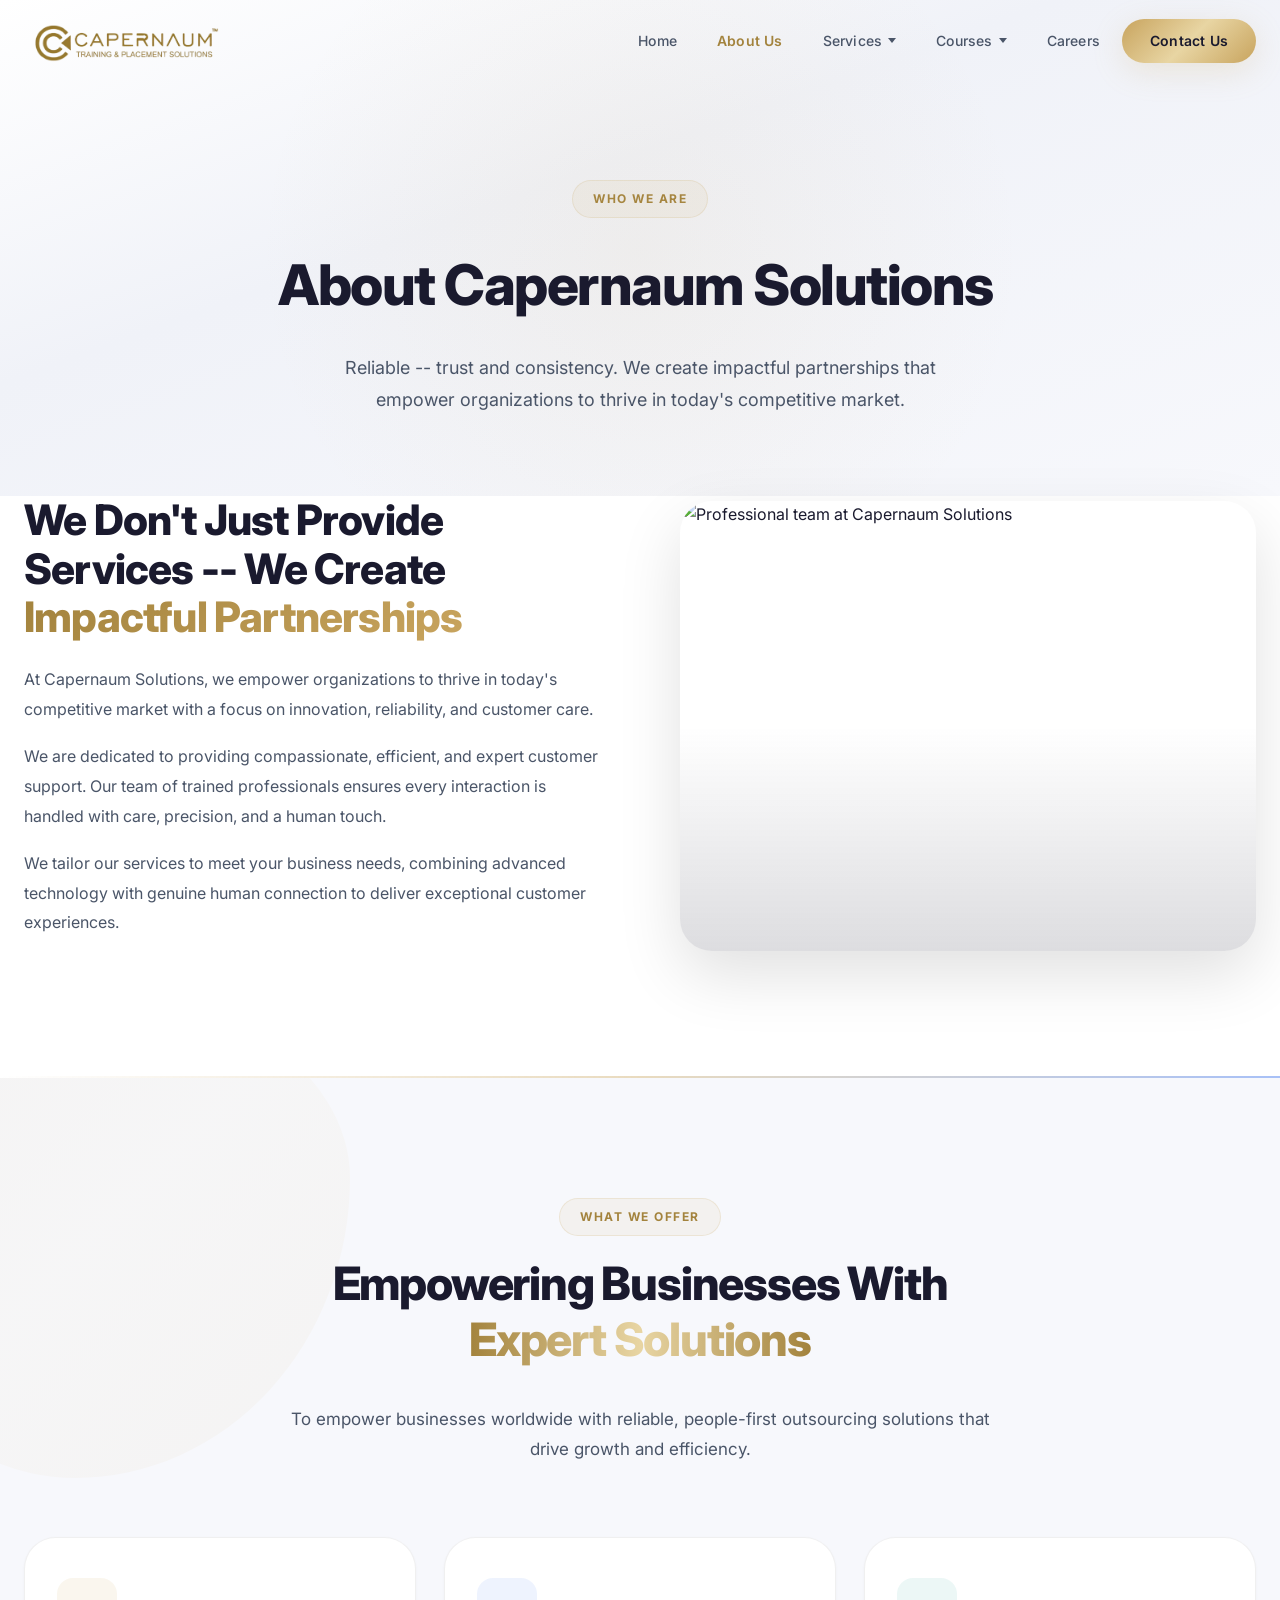
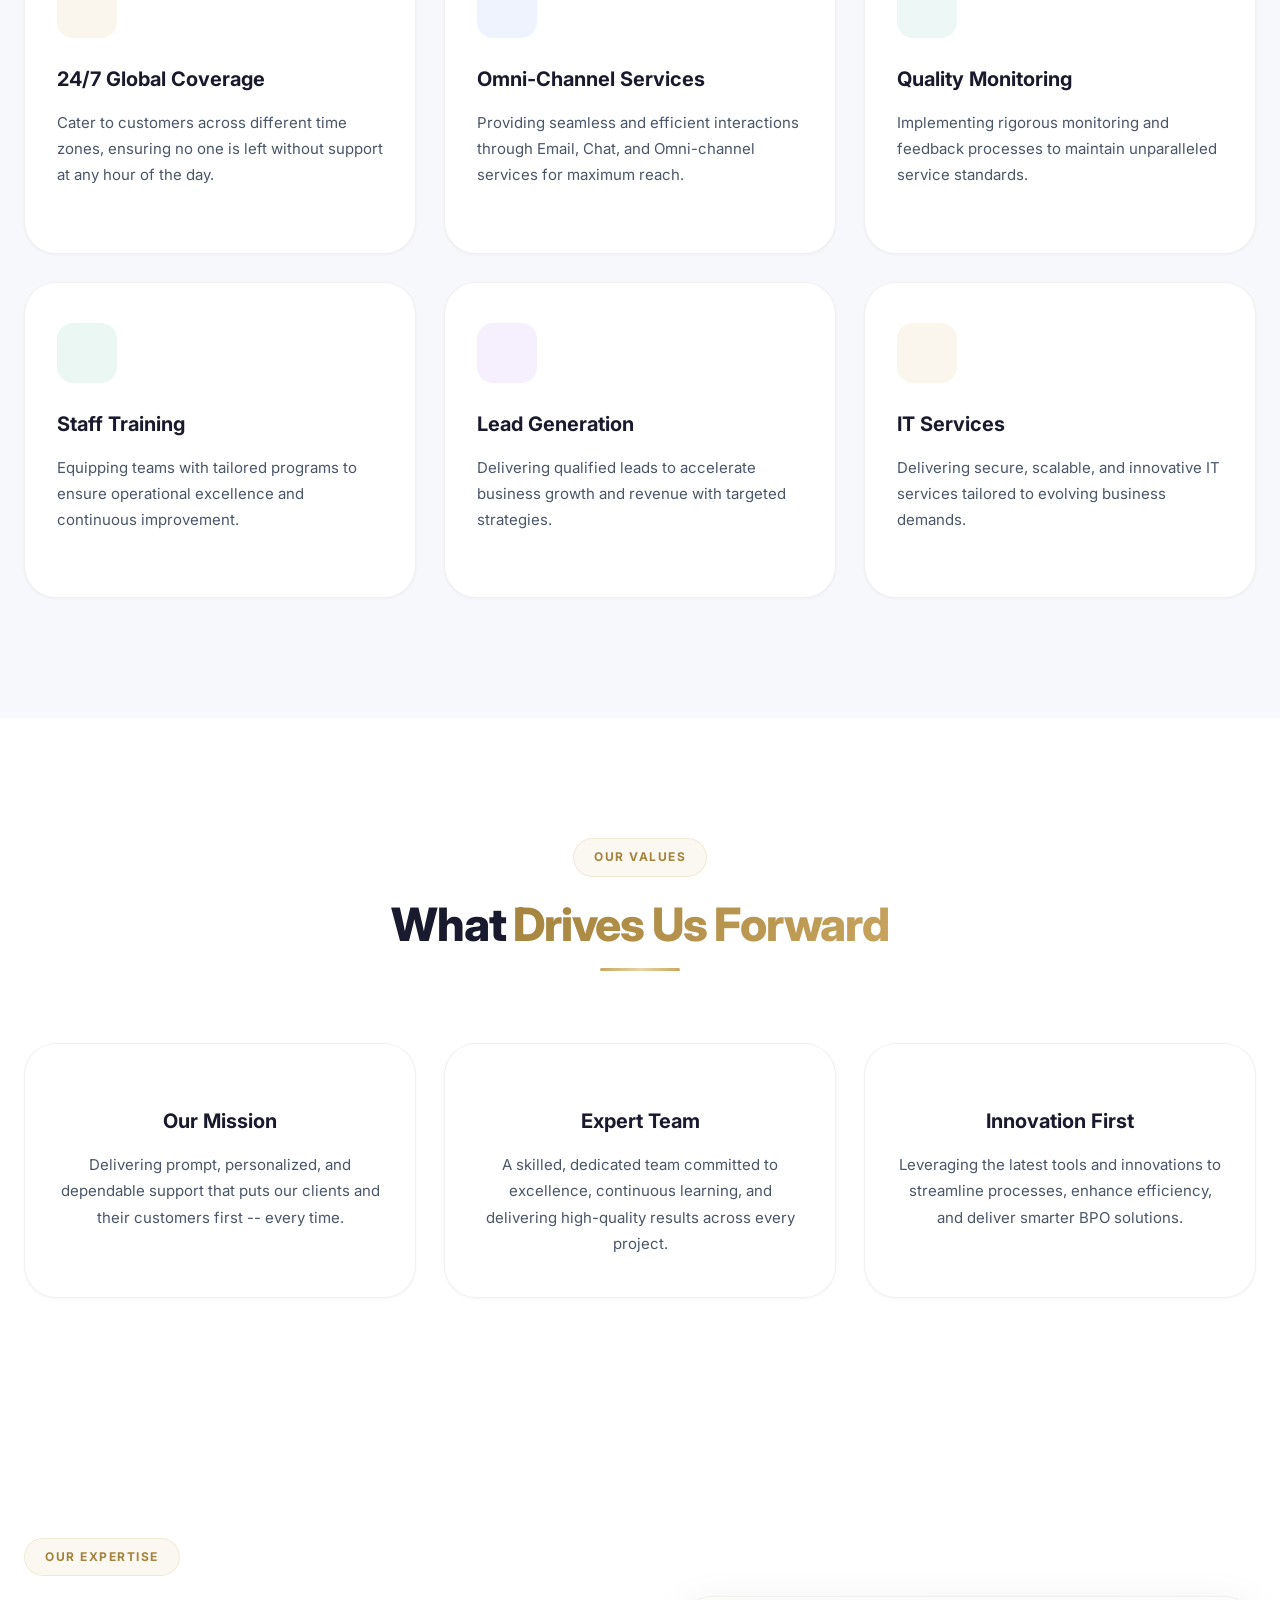
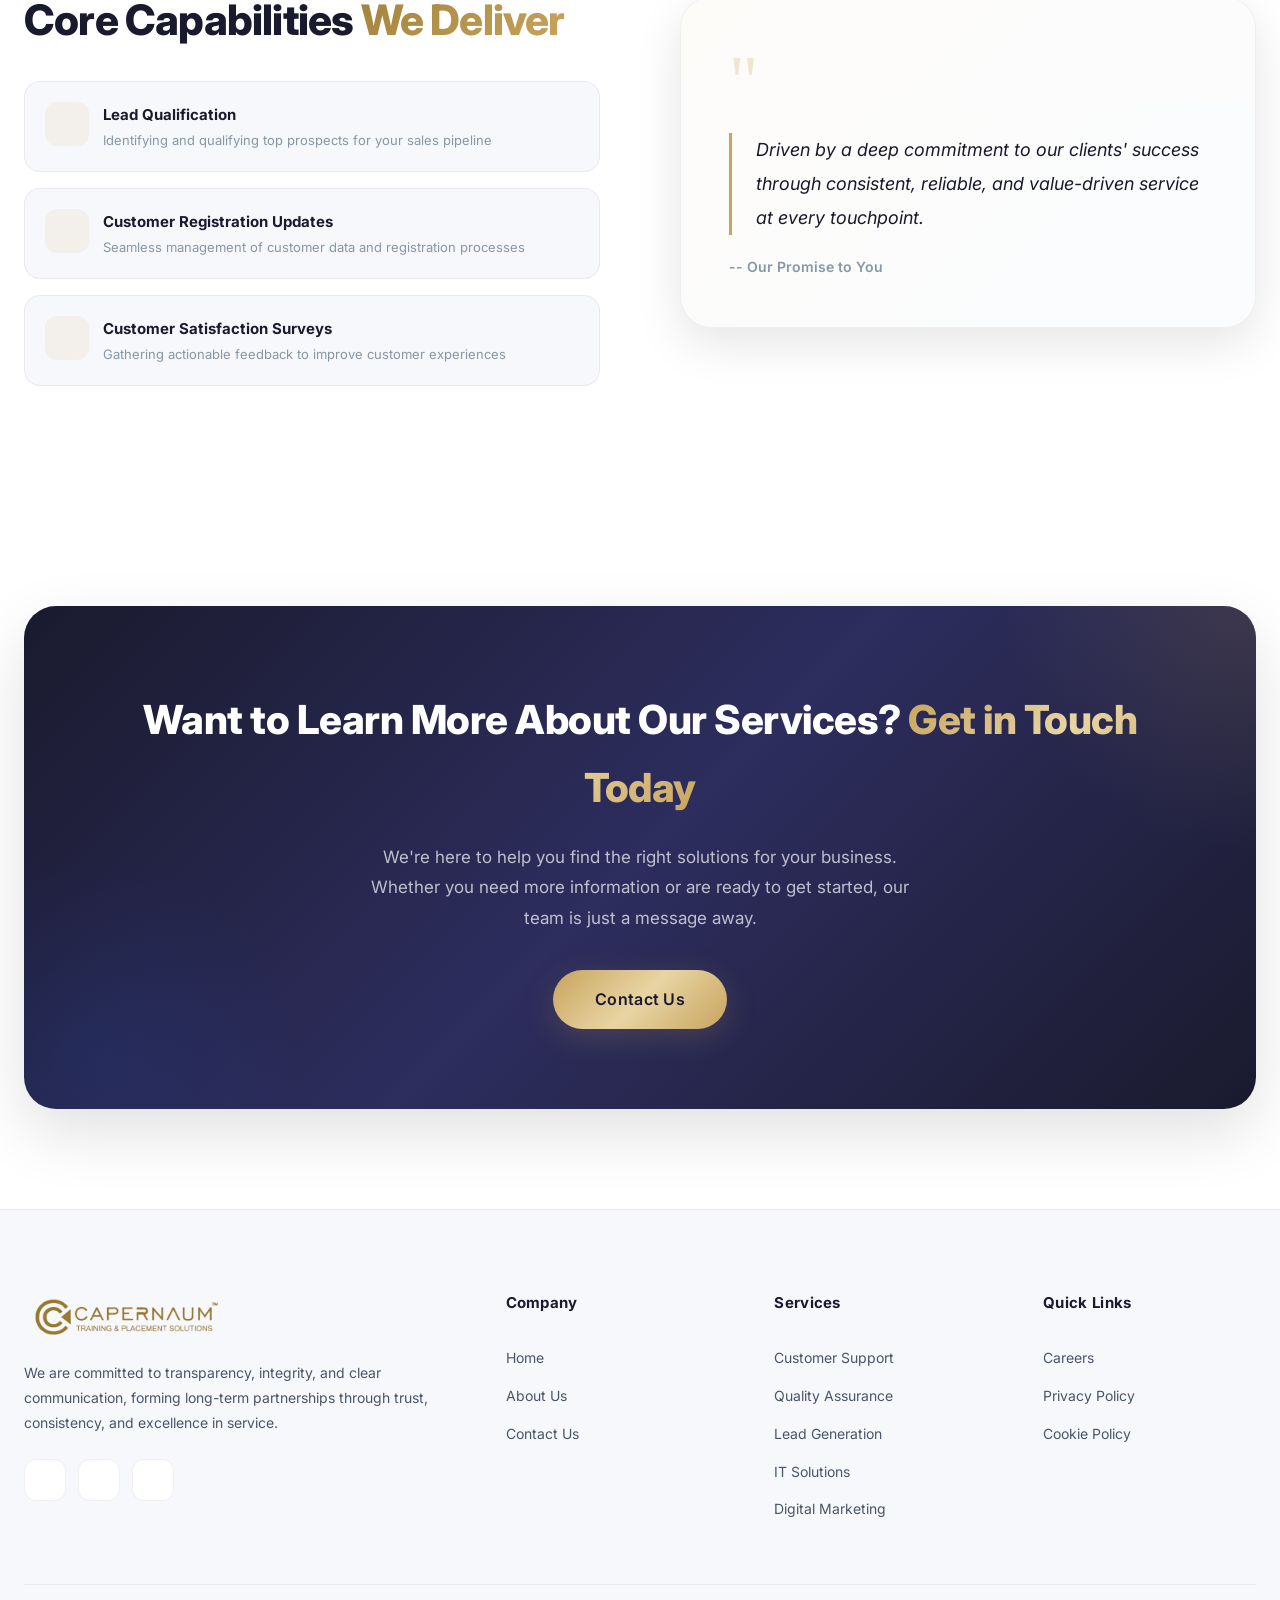
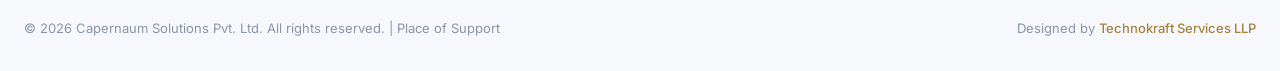
==== about.html @ 2c1ec803 "deploy" ====
<!DOCTYPE html>
<html lang="en">

<head>
    <meta charset="UTF-8">
    <meta name="viewport" content="width=device-width, initial-scale=1.0">
    <title>About Us -- Capernaum Solutions Pvt. Ltd</title>
    <link rel="icon" type="image/png" href="images/favicon.png">
    <meta name="description"
        content="At Capernaum Solutions, we create impactful partnerships. We empower organizations to thrive with innovation, reliability, and customer care.">
    <link rel="preconnect" href="https://fonts.googleapis.com">
    <link rel="preconnect" href="https://fonts.gstatic.com" crossorigin>
    <link href="https://fonts.googleapis.com/css2?family=Inter:wght@400;500;600;700;800;900&display=swap"
        rel="stylesheet">
    <link rel="stylesheet" href="css/style.css">
    <script type="module" src="https://unpkg.com/ionicons@7.1.0/dist/ionicons/ionicons.esm.js"></script>
    <script nomodule src="https://unpkg.com/ionicons@7.1.0/dist/ionicons/ionicons.js"></script>
</head>

<body>
    <div class="scroll-progress"></div>
    <div class="scene-3d">
        <div class="float-shape"></div>
        <div class="float-shape"></div>
        <div class="float-shape"></div>
        <div class="float-shape"></div>
        <div class="float-shape"></div>
    </div>
    <div class="grid-pattern"></div>
    <div class="nav-overlay" id="navOverlay"></div>

    <nav class="navbar" id="navbar">
        <div class="nav-inner">
            <a href="index.html" class="nav-logo">
                <img src="images/capernaum_12.png" alt="Capernaum Solutions Pvt. Ltd" class="logo-img">
            </a>
            <div class="nav-links" id="navLinks">
                <div class="sidebar-logo">
                    <img src="images/capernaum_12.png" alt="Capernaum Solutions" class="logo-img">
                </div>
                <a href="index.html">Home</a>
                <a href="about.html" class="active">About Us</a>
                <div class="dropdown">
                    <a href="#" class="dropdown-toggle">Services</a>
                    <div class="dropdown-menu">
                        <a href="customer-support.html">Customer Support</a>
                        <a href="quality-assurance.html">Quality Assurance</a>
                        <a href="lead-generation.html">Lead Generation</a>
                        <a href="it-solutions.html">IT Solutions</a>
                        <a href="digital-marketing.html">Digital Marketing</a>
                        <a href="market-research.html">Market Research</a>
                    </div>
                </div>
                <div class="dropdown">
                    <a href="courses.html" class="dropdown-toggle">Courses</a>
                    <div class="dropdown-menu">
                        <a href="courses.html#fullstack">Full Stack Development</a>
                        <a href="courses.html#data-science">Data Science</a>
                        <a href="courses.html#linux">Linux Administration</a>
                        <a href="courses.html#data-analytics">Data Analytics</a>
                        <a href="courses.html#app-dev">App & Web Dev</a>
                        <a href="courses.html#networking">Networking (CCNA)</a>
                    </div>
                </div>
                <a href="careers.html">Careers</a>
                <a href="contact.html" class="nav-cta">Contact Us</a>
            </div>
            <div class="hamburger" id="hamburger"><span></span><span></span><span></span></div>
        </div>
    </nav>

    <!-- Page Hero -->
    <section class="page-hero">
        <div class="container">
            <div class="section-label">Who We Are</div>
            <h1 data-split-text>About <span class="shimmer-text">Capernaum Solutions</span></h1>
            <p>Reliable -- trust and consistency. We create impactful partnerships that empower organizations to thrive
                in today's competitive market.</p>
        </div>
    </section>

    <!-- About Detail -->
    <section class="about-section" style="padding-top: 0;">
        <div class="container">
            <div class="about-grid">
                <div class="about-content reveal-left">
                    <h2>We Don't Just Provide Services -- We Create <span class="gradient-text">Impactful
                            Partnerships</span></h2>
                    <p>At Capernaum Solutions, we empower organizations to thrive in today's competitive market with a
                        focus on innovation, reliability, and customer care.</p>
                    <p>We are dedicated to providing compassionate, efficient, and expert customer support. Our team of
                        trained professionals ensures every interaction is handled with care, precision, and a human
                        touch.</p>
                    <p>We tailor our services to meet your business needs, combining advanced technology with genuine
                        human connection to deliver exceptional customer experiences.</p>
                </div>
                <div class="about-img-card reveal-right reveal-delay-2">
                    <img src="https://images.unsplash.com/photo-1600880292203-757bb62b4baf?w=600&h=500&fit=crop"
                        alt="Professional team at Capernaum Solutions" loading="lazy">
                </div>
            </div>
        </div>
    </section>

    <!-- Glow Line Divider -->
    <hr class="glow-line">

    <!-- What We Offer -->
    <section class="services-section" style="position:relative;overflow:hidden;">
        <div class="morph-blob" style="background: var(--gradient-gold); top: -100px; left: -150px;"></div>
        <div class="container">
            <div class="section-header reveal-flip">
                <div class="section-label">What We Offer</div>
                <h2 class="section-title">Empowering Businesses With <span class="shimmer-text">Expert Solutions</span>
                </h2>
                <p class="section-subtitle">To empower businesses worldwide with reliable, people-first outsourcing
                    solutions that drive growth and efficiency.</p>
            </div>
            <div class="services-grid">
                <div class="service-card reveal reveal-delay-1">
                    <div class="service-icon gold"><ion-icon name="globe-outline"></ion-icon></div>
                    <h3>24/7 Global Coverage</h3>
                    <p>Cater to customers across different time zones, ensuring no one is left without support at any
                        hour of the day.</p>
                </div>
                <div class="service-card reveal reveal-delay-2">
                    <div class="service-icon blue"><ion-icon name="chatbubbles-outline"></ion-icon></div>
                    <h3>Omni-Channel Services</h3>
                    <p>Providing seamless and efficient interactions through Email, Chat, and Omni-channel services for
                        maximum reach.</p>
                </div>
                <div class="service-card reveal reveal-delay-3">
                    <div class="service-icon teal"><ion-icon name="bar-chart-outline"></ion-icon></div>
                    <h3>Quality Monitoring</h3>
                    <p>Implementing rigorous monitoring and feedback processes to maintain unparalleled service
                        standards.</p>
                </div>
                <div class="service-card reveal reveal-delay-1">
                    <div class="service-icon green"><ion-icon name="school-outline"></ion-icon></div>
                    <h3>Staff Training</h3>
                    <p>Equipping teams with tailored programs to ensure operational excellence and continuous
                        improvement.</p>
                </div>
                <div class="service-card reveal reveal-delay-2">
                    <div class="service-icon purple"><ion-icon name="trending-up-outline"></ion-icon></div>
                    <h3>Lead Generation</h3>
                    <p>Delivering qualified leads to accelerate business growth and revenue with targeted strategies.
                    </p>
                </div>
                <div class="service-card reveal reveal-delay-3">
                    <div class="service-icon gold"><ion-icon name="settings-outline"></ion-icon></div>
                    <h3>IT Services</h3>
                    <p>Delivering secure, scalable, and innovative IT services tailored to evolving business demands.
                    </p>
                </div>
            </div>
        </div>
    </section>

    <!-- Mission & Vision -->
    <section class="features-section">
        <div class="container">
            <div class="section-header reveal">
                <div class="section-label">Our Values</div>
                <h2 class="section-title">What <span class="gradient-text">Drives Us Forward</span></h2>
            </div>
            <div class="features-grid">
                <div class="feature-card reveal reveal-delay-1">
                    <div class="feature-number"><ion-icon name="flag-outline"></ion-icon></div>
                    <h3>Our Mission</h3>
                    <p>Delivering prompt, personalized, and dependable support that puts our clients and their customers
                        first -- every time.</p>
                </div>
                <div class="feature-card reveal reveal-delay-2">
                    <div class="feature-number"><ion-icon name="ribbon-outline"></ion-icon></div>
                    <h3>Expert Team</h3>
                    <p>A skilled, dedicated team committed to excellence, continuous learning, and delivering
                        high-quality results across every project.</p>
                </div>
                <div class="feature-card reveal reveal-delay-3">
                    <div class="feature-number"><ion-icon name="bulb-outline"></ion-icon></div>
                    <h3>Innovation First</h3>
                    <p>Leveraging the latest tools and innovations to streamline processes, enhance efficiency, and
                        deliver smarter BPO solutions.</p>
                </div>
            </div>
        </div>
    </section>

    <!-- Core Capabilities -->
    <section class="about-section">
        <div class="container">
            <div class="about-grid">
                <div class="about-content reveal">
                    <div class="section-label">Our Expertise</div>
                    <h2>Core Capabilities <span class="gradient-text">We Deliver</span></h2>
                    <div class="about-features" style="grid-template-columns: 1fr;">
                        <div class="about-feature">
                            <div class="icon"><ion-icon name="clipboard-outline"></ion-icon></div>
                            <div>
                                <h4>Lead Qualification</h4>
                                <p>Identifying and qualifying top prospects for your sales pipeline</p>
                            </div>
                        </div>
                        <div class="about-feature">
                            <div class="icon"><ion-icon name="document-text-outline"></ion-icon></div>
                            <div>
                                <h4>Customer Registration Updates</h4>
                                <p>Seamless management of customer data and registration processes</p>
                            </div>
                        </div>
                        <div class="about-feature">
                            <div class="icon"><ion-icon name="star-outline"></ion-icon></div>
                            <div>
                                <h4>Customer Satisfaction Surveys</h4>
                                <p>Gathering actionable feedback to improve customer experiences</p>
                            </div>
                        </div>
                    </div>
                </div>
                <div class="about-visual reveal reveal-delay-2">
                    <div class="visual-content">
                        <div class="big-quote">"</div>
                        <blockquote>Driven by a deep commitment to our clients' success through consistent, reliable,
                            and value-driven service at every touchpoint.</blockquote>
                        <p class="quote-author">-- Our Promise to You</p>
                    </div>
                </div>
            </div>
        </div>
    </section>

    <!-- CTA -->
    <section class="cta-section">
        <div class="container">
            <div class="cta-banner reveal">
                <h2>Want to Learn More About Our Services? <span class="gradient-text">Get in Touch Today</span></h2>
                <p>We're here to help you find the right solutions for your business. Whether you need more information
                    or are ready to get started, our team is just a message away.</p>
                <a href="contact.html" class="btn-primary">Contact Us</a>
            </div>
        </div>
    </section>

    <!-- Footer -->
    <footer class="footer">
        <div class="container">
            <div class="footer-grid">
                <div class="footer-brand">
                    <div class="logo">
                        <img src="images/capernaum_12.png" alt="Capernaum Solutions" class="logo-img">
                    </div>
                    <p>We are committed to transparency, integrity, and clear communication, forming long-term
                        partnerships through trust, consistency, and excellence in service.</p>
                    <div class="footer-social">
                        <a href="https://www.facebook.com/people/Capernaum-Solutions/61577803556763/"
                            target="_blank"><ion-icon name="logo-facebook"></ion-icon></a>
                        <a href="https://www.instagram.com/capernaumsolutions_official" target="_blank"><ion-icon
                                name="logo-instagram"></ion-icon></a>
                        <a href="#"><ion-icon name="logo-linkedin"></ion-icon></a>
                    </div>
                </div>
                <div class="footer-col">
                    <h4>Company</h4>
                    <a href="index.html">Home</a>
                    <a href="about.html">About Us</a>
                    <a href="contact.html">Contact Us</a>
                </div>
                <div class="footer-col">
                    <h4>Services</h4>
                    <a href="customer-support.html">Customer Support</a>
                    <a href="quality-assurance.html">Quality Assurance</a>
                    <a href="lead-generation.html">Lead Generation</a>
                    <a href="it-solutions.html">IT Solutions</a>
                    <a href="digital-marketing.html">Digital Marketing</a>
                </div>
                <div class="footer-col">
                    <h4>Quick Links</h4>
                    <a href="careers.html">Careers</a>
                    <a href="#">Privacy Policy</a>
                    <a href="#">Cookie Policy</a>
                </div>
            </div>
            <div class="footer-bottom">
                <p>&copy; 2026 Capernaum Solutions Pvt. Ltd. All rights reserved. | Place of Support</p>
                <p>Designed by <a href="https://www.technokraftservices.com/" target="_blank" rel="noopener">Technokraft
                        Services LLP</a></p>
            </div>
        </div>
    </footer>

    

    <script src="js/main.js"></script>
</body>

</html>
---- css/style.css ----
/* ============================================================
   CAPERNAUM SOLUTIONS 
   Designed by Technokraft Services LLP
   ============================================================ */

/* ===== DESIGN TOKENS ===== */
:root {
    --bg-primary: #ffffff;
    --bg-secondary: #f7f8fc;
    --bg-tertiary: #eef1f8;
    --bg-card: #ffffff;
    --bg-glass: rgba(255, 255, 255, 0.7);
    --bg-glass-dark: rgba(26, 26, 46, 0.03);
    --border-light: rgba(0, 0, 0, 0.06);
    --border-medium: rgba(0, 0, 0, 0.1);
    --text-primary: #1a1a2e;
    --text-secondary: #4a5568;
    --text-muted: #8896a6;
    --text-white: #ffffff;
    --gold: #c8a45e;
    --gold-dark: #a3833d;
    --gold-light: #e8d5a3;
    --accent-blue: #2563eb;
    --accent-blue-light: #3b82f6;
    --accent-teal: #0d9488;
    --accent-purple: #7c3aed;
    --accent-green: #059669;
    --gradient-gold: linear-gradient(135deg, #c8a45e, #e8d5a3, #c8a45e);
    --gradient-blue: linear-gradient(135deg, #2563eb, #3b82f6);
    --gradient-hero: linear-gradient(135deg, #1a1a2e 0%, #2d2d5e 50%, #1a1a2e 100%);
    --gradient-warm: linear-gradient(135deg, #c8a45e 0%, #2563eb 100%);
    --shadow-xs: 0 1px 3px rgba(0, 0, 0, 0.04);
    --shadow-sm: 0 2px 8px rgba(0, 0, 0, 0.06);
    --shadow-md: 0 8px 24px rgba(0, 0, 0, 0.08);
    --shadow-lg: 0 16px 48px rgba(0, 0, 0, 0.1);
    --shadow-xl: 0 24px 64px rgba(0, 0, 0, 0.12);
    --shadow-gold: 0 8px 32px rgba(200, 164, 94, 0.2);
    --shadow-blue: 0 8px 32px rgba(37, 99, 235, 0.15);
    --radius-sm: 8px;
    --radius-md: 16px;
    --radius-lg: 24px;
    --radius-xl: 32px;
    --radius-full: 9999px;
    --transition: 0.35s cubic-bezier(0.4, 0, 0.2, 1);
    --transition-slow: 0.6s cubic-bezier(0.4, 0, 0.2, 1);
    --font: 'Inter', system-ui, -apple-system, sans-serif;
    --max-width: 1280px;
}

/* ===== RESET & BASE ===== */
*,
*::before,
*::after {
    box-sizing: border-box;
    margin: 0;
    padding: 0;
}

html {
    scroll-behavior: smooth;
    font-size: 16px;
    scrollbar-width: thin;
    scrollbar-color: var(--gold) rgba(0,0,0,0.02);
}

/* ===== CUSTOM SCROLLBAR ===== */
::-webkit-scrollbar {
    width: 6px;
    height: 6px;
}

::-webkit-scrollbar-track {
    background: rgba(0, 0, 0, 0.02);
}

::-webkit-scrollbar-thumb {
    background: var(--gold);
    border-radius: var(--radius-full);
}

::-webkit-scrollbar-thumb:hover {
    background: var(--gold-dark);
}

body {
    font-family: var(--font);
    background: var(--bg-primary);
    color: var(--text-primary);
    line-height: 1.7;
    overflow-x: hidden;
    -webkit-font-smoothing: antialiased;
    -moz-osx-font-smoothing: grayscale;
}

a {
    text-decoration: none;
    color: inherit;
    transition: var(--transition);
}

img {
    max-width: 100%;
    display: block;
}

ul {
    list-style: none;
}

.container {
    max-width: var(--max-width);
    margin: 0 auto;
    padding: 0 24px;
    width: 100%;
}

/* ===== 3D FLOATING BACKGROUND ===== */
.scene-3d {
    position: fixed;
    top: 0;
    left: 0;
    width: 100%;
    height: 100%;
    pointer-events: none;
    z-index: 0;
    overflow: hidden;
    perspective: 1200px;
}

.float-shape {
    position: absolute;
    border-radius: 50%;
    opacity: 0.08;
    animation: float3d 25s infinite ease-in-out;
    will-change: transform;
}

.float-shape:nth-child(1) {
    width: 400px;
    height: 400px;
    top: -5%;
    left: -5%;
    background: radial-gradient(circle, var(--gold), transparent 70%);
    animation-delay: 0s;
    animation-duration: 30s;
}

.float-shape:nth-child(2) {
    width: 300px;
    height: 300px;
    top: 50%;
    right: -8%;
    background: radial-gradient(circle, var(--accent-blue), transparent 70%);
    animation-delay: -8s;
    animation-duration: 25s;
}

.float-shape:nth-child(3) {
    width: 250px;
    height: 250px;
    bottom: 5%;
    left: 30%;
    background: radial-gradient(circle, var(--accent-teal), transparent 70%);
    animation-delay: -15s;
    animation-duration: 28s;
}

.float-shape:nth-child(4) {
    width: 180px;
    height: 180px;
    top: 30%;
    left: 60%;
    background: radial-gradient(circle, var(--accent-purple), transparent 70%);
    animation-delay: -5s;
    animation-duration: 22s;
    opacity: 0.05;
}

.float-shape:nth-child(5) {
    width: 350px;
    height: 350px;
    bottom: 30%;
    right: 20%;
    background: radial-gradient(circle, var(--gold-light), transparent 70%);
    animation-delay: -12s;
    animation-duration: 35s;
    opacity: 0.06;
}

@keyframes float3d {

    0%,
    100% {
        transform: translate3d(0, 0, 0) rotateX(0) rotateY(0) scale(1);
    }

    20% {
        transform: translate3d(40px, -30px, 60px) rotateX(5deg) rotateY(10deg) scale(1.05);
    }

    40% {
        transform: translate3d(-30px, 50px, -40px) rotateX(-5deg) rotateY(-8deg) scale(0.95);
    }

    60% {
        transform: translate3d(20px, -40px, 30px) rotateX(8deg) rotateY(5deg) scale(1.08);
    }

    80% {
        transform: translate3d(-15px, 20px, -60px) rotateX(-3deg) rotateY(-12deg) scale(0.97);
    }
}

/* Geometric grid pattern overlay */
.grid-pattern {
    position: fixed;
    top: 0;
    left: 0;
    width: 100%;
    height: 100%;
    pointer-events: none;
    z-index: 0;
    background-image:
        linear-gradient(rgba(0, 0, 0, 0.015) 1px, transparent 1px),
        linear-gradient(90deg, rgba(0, 0, 0, 0.015) 1px, transparent 1px);
    background-size: 60px 60px;
}

/* ===== NAVBAR ===== */
.navbar {
    position: fixed;
    top: 0;
    left: 0;
    width: 100%;
    z-index: 1000;
    padding: 16px 0;
    transition: var(--transition);
    background: transparent;
}

.navbar.scrolled {
    background: rgba(255, 255, 255, 0.92);
    backdrop-filter: blur(24px);
    -webkit-backdrop-filter: blur(24px);
    border-bottom: 1px solid var(--border-light);
    padding: 10px 0;
    box-shadow: var(--shadow-sm);
}

.nav-inner {
    display: flex;
    align-items: center;
    justify-content: space-between;
    max-width: var(--max-width);
    margin: 0 auto;
    padding: 0 24px;
}

.nav-logo {
    display: flex;
    align-items: center;
    gap: 0;
    z-index: 1001;
}

.nav-logo .logo-img {
    height: 50px;
    width: auto;
    object-fit: contain;
    transition: var(--transition);
}

.navbar.scrolled .nav-logo .logo-img {
    height: 40px;
}

.nav-links {
    display: flex;
    align-items: center;
    gap: 4px;
}

.nav-links a {
    padding: 10px 18px;
    border-radius: var(--radius-sm);
    font-size: 14px;
    font-weight: 500;
    color: var(--text-secondary);
    position: relative;
    letter-spacing: 0.2px;
}

.nav-links a:hover,
.nav-links a.active {
    color: var(--text-primary);
}

.nav-links a.active {
    font-weight: 600;
    color: var(--gold-dark);
}

.sidebar-logo {
    display: none;
}

.nav-links .dropdown {
    position: relative;
}

.nav-links .dropdown-toggle {
    cursor: pointer;
    display: flex;
    align-items: center;
    gap: 4px;
}

.nav-links .dropdown-toggle::after {
    content: '';
    width: 0;
    height: 0;
    border-left: 4px solid transparent;
    border-right: 4px solid transparent;
    border-top: 5px solid currentColor;
    transition: var(--transition);
    margin-left: 2px;
}

.nav-links .dropdown:hover .dropdown-toggle::after {
    transform: rotate(180deg);
}

.dropdown-menu {
    position: absolute;
    top: calc(100% + 12px);
    left: -10px;
    min-width: 240px;
    background: var(--bg-card);
    backdrop-filter: blur(20px);
    border: 1px solid var(--border-light);
    border-radius: var(--radius-md);
    padding: 8px;
    opacity: 0;
    visibility: hidden;
    transform: translateY(10px);
    transition: var(--transition);
    box-shadow: var(--shadow-lg);
}

.nav-links .dropdown:hover .dropdown-menu {
    opacity: 1;
    visibility: visible;
    transform: translateY(0);
}

.dropdown-menu a {
    display: block;
    padding: 10px 16px;
    border-radius: var(--radius-sm);
    font-size: 14px;
    color: var(--text-secondary);
}

.dropdown-menu a:hover {
    color: var(--gold-dark);
    background: rgba(200, 164, 94, 0.06);
}

.nav-cta {
    padding: 10px 28px !important;
    background: var(--gradient-gold) !important;
    color: var(--text-primary) !important;
    border-radius: var(--radius-full) !important;
    font-weight: 600 !important;
    box-shadow: var(--shadow-gold);
    border: none !important;
}

.nav-cta:hover {
    box-shadow: 0 12px 40px rgba(200, 164, 94, 0.35) !important;
}

/* Hamburger */
.hamburger {
    display: none;
    flex-direction: column;
    gap: 5px;
    cursor: pointer;
    z-index: 1001;
    padding: 4px;
}

.hamburger span {
    width: 24px;
    height: 2px;
    background: var(--text-primary);
    border-radius: 2px;
    transition: var(--transition);
}

.hamburger.active span:nth-child(1) {
    transform: rotate(45deg) translate(5px, 5px);
}

.hamburger.active span:nth-child(2) {
    opacity: 0;
}

.hamburger.active span:nth-child(3) {
    transform: rotate(-45deg) translate(5px, -5px);
}

/* ===== HERO SECTION ===== */
.hero {
    min-height: 100vh;
    display: flex;
    align-items: center;
    position: relative;
    padding: 140px 0 100px;
    overflow: hidden;
    background: linear-gradient(160deg, #ffffff 0%, #f0f2f8 30%, #f7f8fc 60%, #ffffff 100%);
}

.hero::before {
    content: '';
    position: absolute;
    top: -200px;
    right: -200px;
    width: 800px;
    height: 800px;
    border-radius: 50%;
    background: radial-gradient(circle, rgba(200, 164, 94, 0.12), transparent 60%);
    pointer-events: none;
    animation: heroGlow 10s ease-in-out infinite alternate;
}

.hero::after {
    content: '';
    position: absolute;
    bottom: -150px;
    left: -150px;
    width: 600px;
    height: 600px;
    border-radius: 50%;
    background: radial-gradient(circle, rgba(37, 99, 235, 0.06), transparent 60%);
    pointer-events: none;
}

@keyframes heroGlow {
    0% {
        transform: translate(0, 0) scale(1);
    }

    100% {
        transform: translate(-30px, 20px) scale(1.1);
    }
}

.hero-grid {
    display: grid;
    grid-template-columns: 1.1fr 0.9fr;
    gap: 80px;
    align-items: center;
}

.hero-badge {
    display: inline-flex;
    align-items: center;
    gap: 10px;
    padding: 8px 20px;
    border-radius: var(--radius-full);
    font-size: 13px;
    background: rgba(200, 164, 94, 0.08);
    border: 1px solid rgba(200, 164, 94, 0.2);
    color: var(--gold-dark);
    font-weight: 600;
    margin-bottom: 28px;
    letter-spacing: 0.5px;
    text-transform: uppercase;
}

.hero-badge .dot {
    width: 8px;
    height: 8px;
    border-radius: 50%;
    background: var(--gold);
    animation: pulse 2s infinite;
    box-shadow: 0 0 12px rgba(200, 164, 94, 0.5);
}

@keyframes pulse {

    0%,
    100% {
        opacity: 1;
        transform: scale(1);
    }

    50% {
        opacity: 0.5;
        transform: scale(0.85);
    }
}

.hero h1 {
    font-size: clamp(38px, 5vw, 64px);
    font-weight: 800;
    line-height: 1.08;
    letter-spacing: -2px;
    margin-bottom: 24px;
    color: var(--text-primary);
}

.hero h1 .gradient-text {
    background: linear-gradient(135deg, var(--gold-dark), var(--gold), var(--gold-dark));
    -webkit-background-clip: text;
    -webkit-text-fill-color: transparent;
    background-clip: text;
}

.hero p {
    font-size: 18px;
    color: var(--text-secondary);
    max-width: 540px;
    margin-bottom: 40px;
    line-height: 1.8;
}

.hero-buttons {
    display: flex;
    gap: 16px;
    flex-wrap: wrap;
}

.btn-primary {
    display: inline-flex;
    align-items: center;
    gap: 8px;
    padding: 15px 36px;
    background: var(--gradient-gold);
    color: var(--text-primary);
    border-radius: var(--radius-full);
    font-weight: 600;
    font-size: 15px;
    border: none;
    cursor: pointer;
    transition: var(--transition);
    box-shadow: var(--shadow-gold);
    letter-spacing: 0.3px;
}

.btn-primary:hover {
    box-shadow: 0 12px 40px rgba(200, 164, 94, 0.4);
}

.btn-secondary {
    display: inline-flex;
    align-items: center;
    gap: 8px;
    padding: 15px 36px;
    background: transparent;
    color: var(--text-primary);
    border-radius: var(--radius-full);
    font-weight: 600;
    font-size: 15px;
    border: 2px solid var(--border-medium);
    cursor: pointer;
    transition: var(--transition);
}

.btn-secondary:hover {
    border-color: var(--gold);
    color: var(--gold-dark);
    background: rgba(200, 164, 94, 0.04);
}

/* Hero Visual / Stats Card */
.hero-visual {
    position: relative;
}

.hero-card {
    background: var(--bg-card);
    border: 1px solid var(--border-light);
    border-radius: var(--radius-xl);
    padding: 40px;
    position: relative;
    overflow: hidden;
    box-shadow: var(--shadow-xl);
}

.hero-card::before {
    content: '';
    position: absolute;
    top: 0;
    left: 0;
    right: 0;
    height: 4px;
    background: var(--gradient-gold);
}

.hero-card::after {
    content: '';
    position: absolute;
    top: -50%;
    right: -50%;
    width: 300px;
    height: 300px;
    border-radius: 50%;
    background: radial-gradient(circle, rgba(200, 164, 94, 0.08), transparent 70%);
    pointer-events: none;
}

.hero-card .stats-grid {
    display: grid;
    grid-template-columns: 1fr 1fr;
    gap: 20px;
    position: relative;
    z-index: 1;
}

.stat-item {
    text-align: center;
    padding: 24px 16px;
    border-radius: var(--radius-lg);
    background: var(--bg-secondary);
    border: 1px solid var(--border-light);
    transition: var(--transition);
}

.stat-item:hover {
    box-shadow: var(--shadow-md);
    border-color: rgba(200, 164, 94, 0.2);
}

.stat-item .stat-number {
    font-size: 40px;
    font-weight: 800;
    margin-bottom: 4px;
    background: linear-gradient(135deg, var(--gold-dark), var(--gold));
    -webkit-background-clip: text;
    -webkit-text-fill-color: transparent;
    background-clip: text;
    letter-spacing: -1px;
}

.stat-item .stat-label {
    font-size: 13px;
    color: var(--text-secondary);
    font-weight: 500;
    letter-spacing: 0.3px;
}

.hero-card .card-footer {
    margin-top: 24px;
    padding-top: 24px;
    border-top: 1px solid var(--border-light);
    text-align: center;
    position: relative;
    z-index: 1;
}

.hero-card .card-footer p {
    font-size: 14px;
    color: var(--text-muted);
    margin: 0;
}

/* ===== SECTION COMMON ===== */
section {
    position: relative;
    z-index: 1;
}

.section-header {
    text-align: center;
    max-width: 720px;
    margin: 0 auto 72px;
}

.section-label {
    display: inline-flex;
    align-items: center;
    gap: 8px;
    padding: 8px 20px;
    border-radius: var(--radius-full);
    font-size: 12px;
    background: rgba(200, 164, 94, 0.08);
    border: 1px solid rgba(200, 164, 94, 0.18);
    color: var(--gold-dark);
    font-weight: 700;
    margin-bottom: 20px;
    text-transform: uppercase;
    letter-spacing: 1.5px;
}

.section-title {
    font-size: clamp(28px, 4vw, 46px);
    font-weight: 800;
    letter-spacing: -1.2px;
    line-height: 1.2;
    margin-bottom: 18px;
    color: var(--text-primary);
}

.section-title .gradient-text,
.gradient-text {
    background: linear-gradient(135deg, var(--gold-dark), var(--gold));
    -webkit-background-clip: text;
    -webkit-text-fill-color: transparent;
    background-clip: text;
}

.section-subtitle {
    font-size: 17px;
    color: var(--text-secondary);
    line-height: 1.8;
}

/* ===== ABOUT / INTRO ===== */
.about-section {
    padding: 120px 0;
    background: var(--bg-primary);
}

.about-grid {
    display: grid;
    grid-template-columns: 1fr 1fr;
    gap: 80px;
    align-items: center;
}

.about-content .about-tag {
    margin-bottom: 20px;
}

.about-content h2 {
    font-size: clamp(28px, 3.5vw, 42px);
    font-weight: 800;
    line-height: 1.15;
    margin-bottom: 24px;
    letter-spacing: -0.8px;
    color: var(--text-primary);
}

.about-content p {
    color: var(--text-secondary);
    font-size: 16px;
    margin-bottom: 18px;
    line-height: 1.85;
}

.about-features {
    display: grid;
    grid-template-columns: 1fr 1fr;
    gap: 16px;
    margin-top: 36px;
}

.about-feature {
    display: flex;
    align-items: flex-start;
    gap: 14px;
    padding: 20px;
    background: var(--bg-secondary);
    border: 1px solid var(--border-light);
    border-radius: var(--radius-md);
    transition: var(--transition);
}

.about-feature:hover {
    box-shadow: var(--shadow-md);
    border-color: rgba(200, 164, 94, 0.2);
}

.about-feature .icon {
    width: 44px;
    height: 44px;
    min-width: 44px;
    border-radius: 12px;
    background: rgba(200, 164, 94, 0.1);
    display: flex;
    align-items: center;
    justify-content: center;
    color: var(--gold-dark);
}

.about-feature .icon ion-icon {
    font-size: 22px;
}

.about-feature h4 {
    font-size: 15px;
    font-weight: 700;
    margin-bottom: 4px;
    color: var(--text-primary);
}

.about-feature p {
    font-size: 13px;
    margin: 0;
    color: var(--text-muted);
    line-height: 1.5;
}

/* About Visual / Quote Card */
.about-visual {
    position: relative;
    padding: 48px;
    background: var(--bg-card);
    border: 1px solid var(--border-light);
    border-radius: var(--radius-xl);
    overflow: hidden;
    box-shadow: var(--shadow-lg);
}

.about-visual::before {
    content: '';
    position: absolute;
    inset: 0;
    background: linear-gradient(135deg, rgba(200, 164, 94, 0.04), rgba(37, 99, 235, 0.02));
}

.about-visual .visual-content {
    position: relative;
    z-index: 1;
}

.about-visual .big-quote {
    font-size: 72px;
    line-height: 1;
    color: var(--gold);
    opacity: 0.25;
    margin-bottom: 16px;
    font-family: Georgia, serif;
}

.about-visual .big-quote ion-icon {
    font-size: 48px;
    color: var(--gold);
    opacity: 0.4;
}

.about-visual blockquote {
    font-size: 18px;
    line-height: 1.9;
    color: var(--text-primary);
    font-style: italic;
    border-left: 3px solid var(--gold);
    padding-left: 24px;
}

.about-visual .quote-author {
    margin-top: 20px;
    font-size: 14px;
    color: var(--text-muted);
    font-style: normal;
    font-weight: 600;
}

/* About Image Card (for pages with images) */
.about-img-card {
    border-radius: var(--radius-xl);
    overflow: hidden;
    box-shadow: var(--shadow-xl);
    position: relative;
}

.about-img-card img {
    width: 100%;
    height: 450px;
    object-fit: cover;
}

.about-img-card::after {
    content: '';
    position: absolute;
    inset: 0;
    background: linear-gradient(to top, rgba(26, 26, 46, 0.15), transparent 50%);
}

/* ===== SERVICES ===== */
.services-section {
    padding: 120px 0;
    background: var(--bg-secondary);
}

.services-grid {
    display: grid;
    grid-template-columns: repeat(3, 1fr);
    gap: 28px;
}

.service-card {
    padding: 40px 32px;
    background: var(--bg-card);
    border: 1px solid var(--border-light);
    border-radius: var(--radius-xl);
    transition: var(--transition);
    position: relative;
    overflow: hidden;
    cursor: pointer;
    box-shadow: var(--shadow-xs);
}

.service-card::before {
    content: '';
    position: absolute;
    top: 0;
    left: 0;
    right: 0;
    height: 4px;
    background: var(--gradient-gold);
    transform: scaleX(0);
    transform-origin: left;
    transition: var(--transition);
}

.service-card:hover::before {
    transform: scaleX(1);
}

.service-card:hover {

    box-shadow: var(--shadow-xl);
    border-color: rgba(200, 164, 94, 0.15);
}

.service-icon {
    width: 60px;
    height: 60px;
    border-radius: 16px;
    display: flex;
    align-items: center;
    justify-content: center;
    margin-bottom: 24px;
    transition: var(--transition);
}

.service-icon ion-icon {
    font-size: 28px;
}

.service-icon.gold {
    background: rgba(200, 164, 94, 0.1);
    color: var(--gold-dark);
}

.service-icon.blue {
    background: rgba(37, 99, 235, 0.08);
    color: var(--accent-blue);
}

.service-icon.purple {
    background: rgba(124, 58, 237, 0.08);
    color: var(--accent-purple);
}

.service-icon.teal {
    background: rgba(13, 148, 136, 0.08);
    color: var(--accent-teal);
}

.service-icon.green {
    background: rgba(5, 150, 105, 0.08);
    color: var(--accent-green);
}

.service-card:hover .service-icon {
    transform: scale(1.1);
}

.service-card h3 {
    font-size: 20px;
    font-weight: 700;
    margin-bottom: 14px;
    color: var(--text-primary);
}

.service-card p {
    font-size: 15px;
    color: var(--text-secondary);
    line-height: 1.75;
    margin-bottom: 24px;
}

.service-link {
    font-size: 14px;
    font-weight: 600;
    color: var(--gold-dark);
    display: inline-flex;
    align-items: center;
    gap: 6px;
    transition: var(--transition);
}

.service-link:hover {
    gap: 12px;
    color: var(--gold);
}

/* ===== FEATURES / WHY US ===== */
.features-section {
    padding: 120px 0;
    background: var(--bg-primary);
}

.features-grid {
    display: grid;
    grid-template-columns: repeat(3, 1fr);
    gap: 28px;
}

.feature-card {
    padding: 40px 32px;
    background: var(--bg-card);
    border: 1px solid var(--border-light);
    border-radius: var(--radius-xl);
    text-align: center;
    transition: var(--transition);
    box-shadow: var(--shadow-xs);
    position: relative;
    overflow: hidden;
}

.feature-card::after {
    content: '';
    position: absolute;
    bottom: 0;
    left: 50%;
    transform: translateX(-50%);
    width: 80px;
    height: 3px;
    background: var(--gradient-gold);
    border-radius: 3px;
    opacity: 0;
    transition: var(--transition);
}

.feature-card:hover::after {
    opacity: 1;
}

.feature-card:hover {

    box-shadow: var(--shadow-lg);
    border-color: rgba(200, 164, 94, 0.15);
}

.feature-number {
    font-size: 52px;
    font-weight: 900;
    margin-bottom: 20px;
    background: linear-gradient(135deg, var(--gold-light), var(--gold));
    -webkit-background-clip: text;
    -webkit-text-fill-color: transparent;
    background-clip: text;
    opacity: 0.5;
}

.feature-number ion-icon {
    font-size: 48px;
    color: var(--gold);
    opacity: 0.5;
}

.feature-card h3 {
    font-size: 20px;
    font-weight: 700;
    margin-bottom: 14px;
    color: var(--text-primary);
}

.feature-card p {
    font-size: 15px;
    color: var(--text-secondary);
    line-height: 1.75;
}

/* ===== IMAGE SHOWCASE SECTION ===== */
.showcase-section {
    padding: 100px 0;
    background: var(--bg-secondary);
    overflow: hidden;
}

.showcase-grid {
    display: grid;
    grid-template-columns: repeat(3, 1fr);
    gap: 24px;
}

.showcase-card {
    border-radius: var(--radius-xl);
    overflow: hidden;
    position: relative;
    box-shadow: var(--shadow-md);
    transition: var(--transition);
    height: 280px;
}

.showcase-card img {
    width: 100%;
    height: 100%;
    object-fit: cover;
    transition: var(--transition-slow);
}

.showcase-card:hover {
    box-shadow: var(--shadow-xl);
}

.showcase-card:hover img {
    transform: scale(1.08);
}

.showcase-overlay {
    position: absolute;
    bottom: 0;
    left: 0;
    right: 0;
    padding: 32px 24px 24px;
    background: linear-gradient(to top, rgba(26, 26, 46, 0.85), transparent);
    color: #fff;
    transform: translateY(20px);
    opacity: 0;
    transition: var(--transition);
}

.showcase-card:hover .showcase-overlay {
    transform: translateY(0);
    opacity: 1;
}

.showcase-overlay h4 {
    font-size: 18px;
    font-weight: 700;
    margin-bottom: 4px;
}

.showcase-overlay p {
    font-size: 13px;
    opacity: 0.8;
}

/* ===== CTA BANNER ===== */
.cta-section {
    padding: 100px 0;
}

.cta-banner {
    background: var(--gradient-hero);
    border-radius: var(--radius-xl);
    padding: 80px 64px;
    text-align: center;
    position: relative;
    overflow: hidden;
    box-shadow: var(--shadow-xl);
}

.cta-banner::before {
    content: '';
    position: absolute;
    top: -50%;
    right: -20%;
    width: 500px;
    height: 500px;
    border-radius: 50%;
    background: radial-gradient(circle, rgba(200, 164, 94, 0.15), transparent 70%);
    animation: float3d 20s infinite ease-in-out;
}

.cta-banner::after {
    content: '';
    position: absolute;
    bottom: -30%;
    left: -10%;
    width: 400px;
    height: 400px;
    border-radius: 50%;
    background: radial-gradient(circle, rgba(37, 99, 235, 0.1), transparent 70%);
    animation: float3d 25s infinite ease-in-out reverse;
}

.cta-banner>* {
    position: relative;
    z-index: 1;
}

.cta-banner h2 {
    font-size: clamp(26px, 3.5vw, 40px);
    font-weight: 800;
    margin-bottom: 20px;
    color: #fff;
    letter-spacing: -0.5px;
}

.cta-banner h2 .gradient-text {
    background: var(--gradient-gold);
    -webkit-background-clip: text;
    -webkit-text-fill-color: transparent;
    background-clip: text;
}

.cta-banner p {
    font-size: 17px;
    color: rgba(255, 255, 255, 0.7);
    max-width: 580px;
    margin: 0 auto 36px;
    line-height: 1.8;
}

.cta-banner .btn-primary {
    background: var(--gradient-gold);
    color: var(--text-primary);
    font-size: 16px;
    padding: 16px 42px;
}

/* ===== FOOTER ===== */
.footer {
    padding: 80px 0 32px;
    border-top: 1px solid var(--border-light);
    position: relative;
    z-index: 1;
    background: var(--bg-secondary);
}

.footer-grid {
    display: grid;
    grid-template-columns: 2fr 1fr 1fr 1fr;
    gap: 56px;
    margin-bottom: 56px;
}

.footer-brand .logo {
    display: flex;
    align-items: center;
    gap: 0;
    margin-bottom: 20px;
}

.footer-brand .logo .logo-img {
    height: 50px;
    width: auto;
    object-fit: contain;
}

.footer-brand p {
    color: var(--text-secondary);
    font-size: 14px;
    line-height: 1.8;
    margin-bottom: 24px;
}

.footer-social {
    display: flex;
    gap: 12px;
}

.footer-social a {
    width: 42px;
    height: 42px;
    border-radius: 12px;
    background: var(--bg-primary);
    border: 1px solid var(--border-light);
    display: flex;
    align-items: center;
    justify-content: center;
    color: var(--text-secondary);
    transition: var(--transition);
}

.footer-social a ion-icon {
    font-size: 20px;
}

.footer-social a:hover {
    background: rgba(200, 164, 94, 0.1);
    border-color: rgba(200, 164, 94, 0.3);
    color: var(--gold-dark);
}

.footer-col h4 {
    font-size: 15px;
    font-weight: 700;
    margin-bottom: 24px;
    color: var(--text-primary);
    letter-spacing: 0.3px;
}

.footer-col a {
    display: block;
    font-size: 14px;
    color: var(--text-secondary);
    padding: 7px 0;
    transition: var(--transition);
}

.footer-col a:hover {
    color: var(--gold-dark);
    padding-left: 6px;
}

.footer-bottom {
    padding-top: 32px;
    border-top: 1px solid var(--border-light);
    display: flex;
    justify-content: space-between;
    align-items: center;
    font-size: 13px;
    color: var(--text-muted);
}

.footer-bottom a {
    color: var(--gold-dark);
    font-weight: 500;
}

.footer-bottom a:hover {
    text-decoration: underline;
}

/* ===== PAGE HERO (Inner Pages) ===== */
.page-hero {
    padding: 180px 0 80px;
    text-align: center;
    position: relative;
    overflow: hidden;
    background: linear-gradient(160deg, #ffffff 0%, #f0f2f8 40%, #f7f8fc 100%);
}

.page-hero::before {
    content: '';
    position: absolute;
    top: -40%;
    left: 50%;
    transform: translateX(-50%);
    width: 900px;
    height: 900px;
    border-radius: 50%;
    background: radial-gradient(circle, rgba(200, 164, 94, 0.08), transparent 60%);
}

.page-hero h1 {
    font-size: clamp(34px, 5vw, 56px);
    font-weight: 800;
    letter-spacing: -1.5px;
    margin-bottom: 18px;
    position: relative;
    color: var(--text-primary);
}

.page-hero p {
    font-size: 18px;
    color: var(--text-secondary);
    max-width: 620px;
    margin: 0 auto;
    position: relative;
    line-height: 1.8;
}

/* ===== CONTACT FORM ===== */
.contact-section {
    padding: 80px 0 120px;
}

.contact-grid {
    display: grid;
    grid-template-columns: 1fr 1.2fr;
    gap: 48px;
}

.contact-info-card {
    padding: 32px;
    background: var(--bg-card);
    border: 1px solid var(--border-light);
    border-radius: var(--radius-lg);
    margin-bottom: 16px;
    transition: var(--transition);
    box-shadow: var(--shadow-xs);
}

.contact-info-card:hover {
    box-shadow: var(--shadow-md);
    border-color: rgba(200, 164, 94, 0.2);
}

.contact-info-card .info-icon {
    width: 52px;
    height: 52px;
    border-radius: 14px;
    background: rgba(200, 164, 94, 0.08);
    display: flex;
    align-items: center;
    justify-content: center;
    margin-bottom: 16px;
    color: var(--gold-dark);
}

.contact-info-card .info-icon ion-icon {
    font-size: 24px;
}

.contact-info-card h3 {
    font-size: 18px;
    font-weight: 700;
    margin-bottom: 8px;
    color: var(--text-primary);
}

.contact-info-card p {
    font-size: 14px;
    color: var(--text-secondary);
    line-height: 1.6;
}

.contact-form-card {
    padding: 48px;
    background: var(--bg-card);
    border: 1px solid var(--border-light);
    border-radius: var(--radius-xl);
    box-shadow: var(--shadow-lg);
}

.form-group {
    margin-bottom: 20px;
}

.form-group label {
    display: block;
    font-size: 14px;
    font-weight: 600;
    margin-bottom: 8px;
    color: var(--text-primary);
}

.form-group input,
.form-group textarea,
.form-group select {
    width: 100%;
    padding: 14px 18px;
    background: var(--bg-secondary);
    border: 1px solid var(--border-light);
    border-radius: var(--radius-sm);
    color: var(--text-primary);
    font-family: var(--font);
    font-size: 14px;
    transition: var(--transition);
    outline: none;
}

.form-group input::placeholder,
.form-group textarea::placeholder {
    color: var(--text-muted);
}

.form-group input:focus,
.form-group textarea:focus,
.form-group select:focus {
    border-color: var(--gold);
    box-shadow: 0 0 0 4px rgba(200, 164, 94, 0.1);
    background: var(--bg-primary);
}

.form-group textarea {
    resize: vertical;
    min-height: 130px;
}

.form-row {
    display: grid;
    grid-template-columns: 1fr 1fr;
    gap: 16px;
}

/* ===== CAREERS ===== */
.careers-section {
    padding: 80px 0 120px;
}

.careers-grid {
    display: grid;
    grid-template-columns: repeat(3, 1fr);
    gap: 28px;
    margin-bottom: 56px;
}

.career-card {
    padding: 40px 32px;
    background: var(--bg-card);
    border: 1px solid var(--border-light);
    border-radius: var(--radius-xl);
    transition: var(--transition);
    text-align: center;
    box-shadow: var(--shadow-xs);
}

.career-card:hover {
    box-shadow: var(--shadow-lg);
    border-color: rgba(200, 164, 94, 0.15);
}

.career-card .card-icon {
    width: 60px;
    height: 60px;
    margin: 0 auto 24px;
    border-radius: 16px;
    background: rgba(200, 164, 94, 0.08);
    display: flex;
    align-items: center;
    justify-content: center;
    color: var(--gold-dark);
    transition: var(--transition);
}

.career-card .card-icon ion-icon {
    font-size: 28px;
}

.career-card:hover .card-icon {
    background: rgba(200, 164, 94, 0.15);
    transform: scale(1.1);
}

.career-card h3 {
    font-size: 20px;
    font-weight: 700;
    margin-bottom: 14px;
    color: var(--text-primary);
}

.career-card p {
    font-size: 15px;
    color: var(--text-secondary);
    line-height: 1.75;
}

/* ===== PREMIUM SCROLL ANIMATIONS - VERSION 200% ===== */
/* Water-like flow cubic bezier */
:root {
    --ease-premium: cubic-bezier(0.16, 1, 0.3, 1);
    /* Fast start, ultra slow smooth end */
}

.reveal,
.reveal-left,
.reveal-right,
.reveal-scale,
.reveal-flip {
    transition:
        opacity 1.2s var(--ease-premium),
        transform 1.2s var(--ease-premium),
        filter 1.2s ease;
}

/* Base Reveal - Fade Up */
.reveal {
    opacity: 0;
    transform: translateY(60px);
    filter: blur(4px);
}

.reveal.visible {
    opacity: 1;
    transform: translateY(0);
    filter: blur(0);
}

/* Reveal Smooth - Subtle Drift */
.reveal-smooth {
    opacity: 0;
    transform: translateY(30px) scale(0.98);
    transition: opacity 1.4s var(--ease-premium), transform 1.4s var(--ease-premium);
}

.reveal-smooth.visible {
    opacity: 1;
    transform: translateY(0) scale(1);
}

/* Stagger delays - Ultra granular */
.delay-100 {
    transition-delay: 0.1s;
}

.delay-200 {
    transition-delay: 0.2s;
}

.delay-300 {
    transition-delay: 0.3s;
}

.delay-400 {
    transition-delay: 0.4s;
}

.delay-500 {
    transition-delay: 0.5s;
}

.delay-600 {
    transition-delay: 0.6s;
}

.delay-700 {
    transition-delay: 0.7s;
}

.delay-800 {
    transition-delay: 0.8s;
}

.delay-900 {
    transition-delay: 0.9s;
}

.delay-1000 {
    transition-delay: 1.0s;
}

.reveal.visible {
    opacity: 1;
    transform: translateY(0) scale(1) rotate(0);
    filter: blur(0);
}

/* Slide from Left */
.reveal-left {
    opacity: 0;
    transform: translateX(-80px);
    filter: blur(3px);
    transition: opacity 0.9s cubic-bezier(0.16, 1, 0.3, 1), transform 0.9s cubic-bezier(0.16, 1, 0.3, 1), filter 0.9s ease;
}

.reveal-left.visible {
    opacity: 1;
    transform: translateX(0);
    filter: blur(0);
}

/* Slide from Right */
.reveal-right {
    opacity: 0;
    transform: translateX(80px);
    filter: blur(3px);
    transition: opacity 0.9s cubic-bezier(0.16, 1, 0.3, 1), transform 0.9s cubic-bezier(0.16, 1, 0.3, 1), filter 0.9s ease;
}

.reveal-right.visible {
    opacity: 1;
    transform: translateX(0);
    filter: blur(0);
}

/* Scale Up */
.reveal-scale {
    opacity: 0;
    transform: scale(0.85);
    filter: blur(4px);
    transition: opacity 0.9s cubic-bezier(0.16, 1, 0.3, 1), transform 0.9s cubic-bezier(0.16, 1, 0.3, 1), filter 0.9s ease;
}

.reveal-scale.visible {
    opacity: 1;
    transform: scale(1);
    filter: blur(0);
}

/* Flip Up */
.reveal-flip {
    opacity: 0;
    transform: perspective(800px) rotateX(15deg) translateY(40px);
    transition: opacity 0.9s cubic-bezier(0.16, 1, 0.3, 1), transform 0.9s cubic-bezier(0.16, 1, 0.3, 1);
}

.reveal-flip.visible {
    opacity: 1;
    transform: perspective(800px) rotateX(0) translateY(0);
}

/* Stagger delays */
.reveal-delay-1 {
    transition-delay: 0.1s;
}

.reveal-delay-2 {
    transition-delay: 0.2s;
}

.reveal-delay-3 {
    transition-delay: 0.3s;
}

.reveal-delay-4 {
    transition-delay: 0.4s;
}

.reveal-delay-5 {
    transition-delay: 0.5s;
}

.reveal-delay-6 {
    transition-delay: 0.6s;
}

/* Parallax elements */
.parallax-element {
    transition: transform 0.1s linear;
    will-change: transform;
}

/* ===== ANIMATED GRADIENT BORDER ON CARDS ===== */
.service-card::after,
.feature-card::after {
    content: '';
    position: absolute;
    inset: -1px;
    border-radius: inherit;
    background: #ebda5e40;
    background-size: 300% 300%;
    z-index: -1;
    opacity: 0;
    transition: opacity 0.5s ease;
    animation: gradientShift 4s ease infinite;
}

.service-card:hover::after,
.feature-card:hover::after {
    opacity: 1;
}

@keyframes gradientShift {

    0%,
    100% {
        background-position: 0% 50%;
    }

    50% {
        background-position: 100% 50%;
    }
}

/* ===== WAVE SECTION DIVIDERS ===== */
.wave-divider {
    position: relative;
    width: 100%;
    overflow: hidden;
    line-height: 0;
    margin-top: -1px;
}

.wave-divider svg {
    display: block;
    width: 100%;
    height: 60px;
}

.wave-divider.flip {
    transform: rotate(180deg);
    margin-top: 0;
    margin-bottom: -1px;
}

/* ===== SHIMMER TEXT EFFECT ===== */
.shimmer-text {
    background: linear-gradient(90deg, var(--gold-dark) 0%, var(--gold-light) 25%, var(--gold-dark) 50%, var(--gold-light) 75%, var(--gold-dark) 100%);
    background-size: 200% auto;
    -webkit-background-clip: text;
    -webkit-text-fill-color: transparent;
    background-clip: text;
    animation: shimmer 4s linear infinite;
}

@keyframes shimmer {
    0% {
        background-position: 0% center;
    }

    100% {
        background-position: 200% center;
    }
}

/* ===== ANIMATED UNDERLINE ON SECTION TITLES ===== */
.section-title::after {
    content: '';
    display: block;
    width: 0;
    height: 3px;
    background: var(--gradient-gold);
    margin: 16px auto 0;
    border-radius: 3px;
    transition: width 1.2s cubic-bezier(0.16, 1, 0.3, 1) 0.3s;
}

.reveal.visible .section-title::after,
.section-title.line-visible::after {
    width: 80px;
}

/* ===== GLOWING ACCENT LINE ===== */
.glow-line {
    width: 100%;
    height: 2px;
    background: linear-gradient(90deg, transparent, var(--gold), var(--accent-blue), var(--gold), transparent);
    background-size: 200% auto;
    animation: glowSlide 3s linear infinite;
    margin: 0;
    border: none;
    opacity: 0.4;
}

@keyframes glowSlide {
    0% {
        background-position: -200% center;
    }

    100% {
        background-position: 200% center;
    }
}

/* ===== WORD SPLIT ANIMATION ===== */
.split-word {
    display: inline-block;
    opacity: 0;
    transform: translateY(20px) rotateX(40deg);
    transition: opacity 0.6s ease, transform 0.6s ease;
}

.split-word.visible {
    opacity: 1;
    transform: translateY(0) rotateX(0);
}

/* ===== ANIMATED COUNTER GLOW ===== */
.stat-item .stat-number {
    position: relative;
}

.stat-item .stat-number::after {
    content: '';
    position: absolute;
    bottom: -4px;
    left: 50%;
    transform: translateX(-50%);
    width: 0;
    height: 2px;
    background: var(--gradient-gold);
    border-radius: 2px;
    transition: width 1s cubic-bezier(0.16, 1, 0.3, 1) 0.5s;
}

.stat-item:hover .stat-number::after {
    width: 60%;
}

/* ===== MORPHING BLOB BACKGROUND ===== */
.morph-blob {
    position: absolute;
    width: 500px;
    height: 500px;
    border-radius: 40% 60% 55% 45% / 50% 40% 60% 50%;
    opacity: 0.06;
    animation: morphBlob 12s ease-in-out infinite alternate;
    pointer-events: none;
}

@keyframes morphBlob {
    0% {
        border-radius: 40% 60% 55% 45% / 50% 40% 60% 50%;
        transform: rotate(0deg) scale(1);
    }

    25% {
        border-radius: 55% 45% 40% 60% / 60% 50% 40% 55%;
    }

    50% {
        border-radius: 45% 55% 60% 40% / 40% 60% 50% 45%;
        transform: rotate(90deg) scale(1.05);
    }

    75% {
        border-radius: 60% 40% 45% 55% / 55% 45% 60% 40%;
    }

    100% {
        border-radius: 50% 50% 50% 50% / 45% 55% 45% 55%;
        transform: rotate(180deg) scale(1);
    }
}

/* ===== MAGNETIC BUTTON EFFECT ===== */
.btn-magnetic {
    position: relative;
    overflow: hidden;
}

.btn-magnetic::before {
    content: '';
    position: absolute;
    top: 50%;
    left: 50%;
    width: 0;
    height: 0;
    border-radius: 50%;
    background: rgba(255, 255, 255, 0.2);
    transition: width 0.6s ease, height 0.6s ease;
    transform: translate(-50%, -50%);
}

.btn-magnetic:hover::before {
    width: 300px;
    height: 300px;
}

/* ===== LOADING SKELETON SHIMMER ===== */
.skeleton-shimmer {
    background: linear-gradient(90deg, var(--bg-secondary) 25%, var(--bg-tertiary) 50%, var(--bg-secondary) 75%);
    background-size: 200% 100%;
    animation: skeletonShimmer 1.5s ease-in-out infinite;
}

@keyframes skeletonShimmer {
    0% {
        background-position: 200% 0;
    }

    100% {
        background-position: -200% 0;
    }
}

/* ===== MARQUEE / TRUST BAR ===== */
.trust-bar {
    padding: 40px 0;
    background: var(--bg-secondary);
    border-top: 1px solid var(--border-light);
    border-bottom: 1px solid var(--border-light);
    overflow: hidden;
}

.trust-content {
    display: flex;
    align-items: center;
    justify-content: center;
    gap: 48px;
    flex-wrap: wrap;
}

.trust-item {
    font-size: 14px;
    font-weight: 600;
    color: var(--text-muted);
    display: flex;
    align-items: center;
    gap: 10px;
    letter-spacing: 0.5px;
    text-transform: uppercase;
}

.trust-item ion-icon {
    font-size: 20px;
    color: var(--gold);
}

/* ===== RESPONSIVE ===== */
@media (max-width: 1024px) {
    .hero-grid {
        grid-template-columns: 1fr;
        text-align: center;
    }

    .hero p {
        margin: 0 auto 40px;
    }

    .hero-buttons {
        justify-content: center;
    }

    .hero-visual {
        max-width: 520px;
        margin: 0 auto;
    }

    .about-grid {
        grid-template-columns: 1fr;
        gap: 48px;
    }

    .services-grid {
        grid-template-columns: repeat(2, 1fr);
    }

    .features-grid {
        grid-template-columns: repeat(2, 1fr);
    }

    .footer-grid {
        grid-template-columns: 1fr 1fr;
    }

    .careers-grid {
        grid-template-columns: repeat(2, 1fr);
    }

    .showcase-grid {
        grid-template-columns: repeat(2, 1fr);
    }

    .contact-grid {
        grid-template-columns: 1fr;
    }
}

@media (max-width: 768px) {
    .nav-links {
        position: fixed;
        top: 0;
        right: -100%;
        width: 85%;
        max-width: 380px;
        height: 100vh;
        flex-direction: column;
        align-items: flex-start;
        padding: 24px 32px 40px;
        background: rgba(255, 255, 255, 0.98);
        backdrop-filter: blur(24px);
        border-left: 1px solid var(--border-light);
        transition: var(--transition);
        gap: 8px;
        overflow-y: auto;
        box-shadow: -10px 0 40px rgba(0, 0, 0, 0.1);
        z-index: 2000;
        scrollbar-width: thin;
        scrollbar-color: var(--gold-light) transparent;
    }

    .nav-links::-webkit-scrollbar {
        width: 3px;
    }

    .nav-links::-webkit-scrollbar-track {
        background: transparent;
    }

    .nav-links::-webkit-scrollbar-thumb {
        background: var(--gold-light);
        border-radius: 4px;
    }

    .sidebar-logo {
        display: block;
        margin-bottom: 24px;
        width: 100%;
        padding: 20px 0 24px;
        border-bottom: 1px solid var(--border-light);
    }

    .sidebar-logo img {
        height: 48px;
        width: auto;
    }

    /* Hide main navbar logo when menu active */
    body.menu-active .nav-logo {
        opacity: 0;
        visibility: hidden;
        transition: 0.1s;
    }

    .nav-links.active {
        right: 0;
    }

    .nav-links a {
        width: 100%;
        font-size: 17px;
        padding: 14px 16px;
        border-radius: var(--radius-sm);
    }
    
    .nav-links a.active, .nav-links a:hover {
        background: rgba(200, 164, 94, 0.05);
    }

    .nav-logo .logo-img {
        max-width: 160px;
        /* Prevent logo overlapping hamburger */
        height: auto;
    }

    .hamburger {
        display: flex;
        z-index: 2005;
        position: relative;
    }

    .nav-links .dropdown-menu {
        position: static;
        opacity: 1;
        visibility: visible;
        transform: none;
        background: rgba(247, 248, 252, 0.6);
        border: 1px solid var(--border-light);
        border-radius: var(--radius-md);
        box-shadow: inset 0 2px 4px rgba(0,0,0,0.01);
        padding: 8px 12px;
        display: none;
        margin-top: 4px;
        margin-bottom: 8px;
        width: calc(100% - 10px);
    }

    .nav-links .dropdown-menu a {
        padding: 12px 16px;
        font-size: 15px;
    }

    .nav-links .dropdown.open .dropdown-menu {
        display: block;
    }

    .services-grid,
    .features-grid,
    .careers-grid {
        grid-template-columns: 1fr;
    }

    .showcase-grid {
        grid-template-columns: 1fr;
    }

    .footer-grid {
        grid-template-columns: 1fr;
        gap: 36px;
    }

    .footer-bottom {
        flex-direction: column;
        gap: 12px;
        text-align: center;
    }

    .hero {
        padding: 130px 0 70px;
        min-height: auto;
    }

    .hero h1 {
        font-size: 34px;
        letter-spacing: -1px;
    }

    .about-features {
        grid-template-columns: 1fr;
    }

    .cta-banner {
        padding: 48px 28px;
    }

    .form-row {
        grid-template-columns: 1fr;
    }

    .stat-item .stat-number {
        font-size: 30px;
    }

    .about-visual {
        padding: 32px;
    }

    section {
        padding: 80px 0;
    }

    .about-section,
    .services-section,
    .features-section {
        padding: 80px 0;
    }

    .page-hero {
        padding: 140px 0 60px;
    }

    .contact-form-card {
        padding: 32px 24px;
    }
}

@media (max-width: 480px) {
    .container {
        padding: 0 16px;
    }

    .hero h1 {
        font-size: 28px;
        letter-spacing: -0.5px;
    }

    .hero-buttons {
        flex-direction: column;
        width: 100%;
    }

    .btn-primary,
    .btn-secondary {
        width: 100%;
        justify-content: center;
    }

    .hero-card {
        padding: 24px;
    }

    .hero-card .stats-grid {
        grid-template-columns: 1fr 1fr;
        gap: 12px;
    }

    .stat-item {
        padding: 16px 12px;
    }

    .section-title {
        font-size: 26px;
    }

    .page-hero h1 {
        font-size: 28px;
    }
}

/* Mobile overlay */
.nav-overlay {
    position: fixed;
    inset: 0;
    background: rgba(0, 0, 0, 0.3);
    z-index: 999;
    opacity: 0;
    visibility: hidden;
    transition: var(--transition);
    backdrop-filter: blur(4px);
}

.nav-overlay.active {
    opacity: 1;
    visibility: visible;
}

/* ===== TILT CARD EFFECT ===== */
.tilt-card {
    transform-style: preserve-3d;
    perspective: 1000px;
}

/* ===== SCROLL PROGRESS BAR ===== */
.scroll-progress {
    position: fixed;
    top: 0;
    left: 0;
    width: 0%;
    height: 3px;
    background: var(--gradient-gold);
    z-index: 10000;
    transition: width 0.05s linear;
}

/* ===== BACK TO TOP ===== */
.back-to-top {
    position: fixed;
    bottom: 32px;
    right: 32px;
    width: 48px;
    height: 48px;
    border-radius: 50%;
    background: var(--gradient-gold);
    color: var(--text-primary);
    display: flex;
    align-items: center;
    justify-content: center;
    cursor: pointer;
    z-index: 999;
    opacity: 0;
    visibility: hidden;
    transform: translateY(20px);
    transition: var(--transition);
    box-shadow: var(--shadow-gold);
    border: none;
    font-size: 20px;
}

.back-to-top.visible {
    opacity: 1;
    visibility: visible;
    transform: translateY(0);
}

.back-to-top:hover {
    box-shadow: 0 12px 40px rgba(200, 164, 94, 0.45);
}

.back-to-top ion-icon {
    font-size: 22px;
}
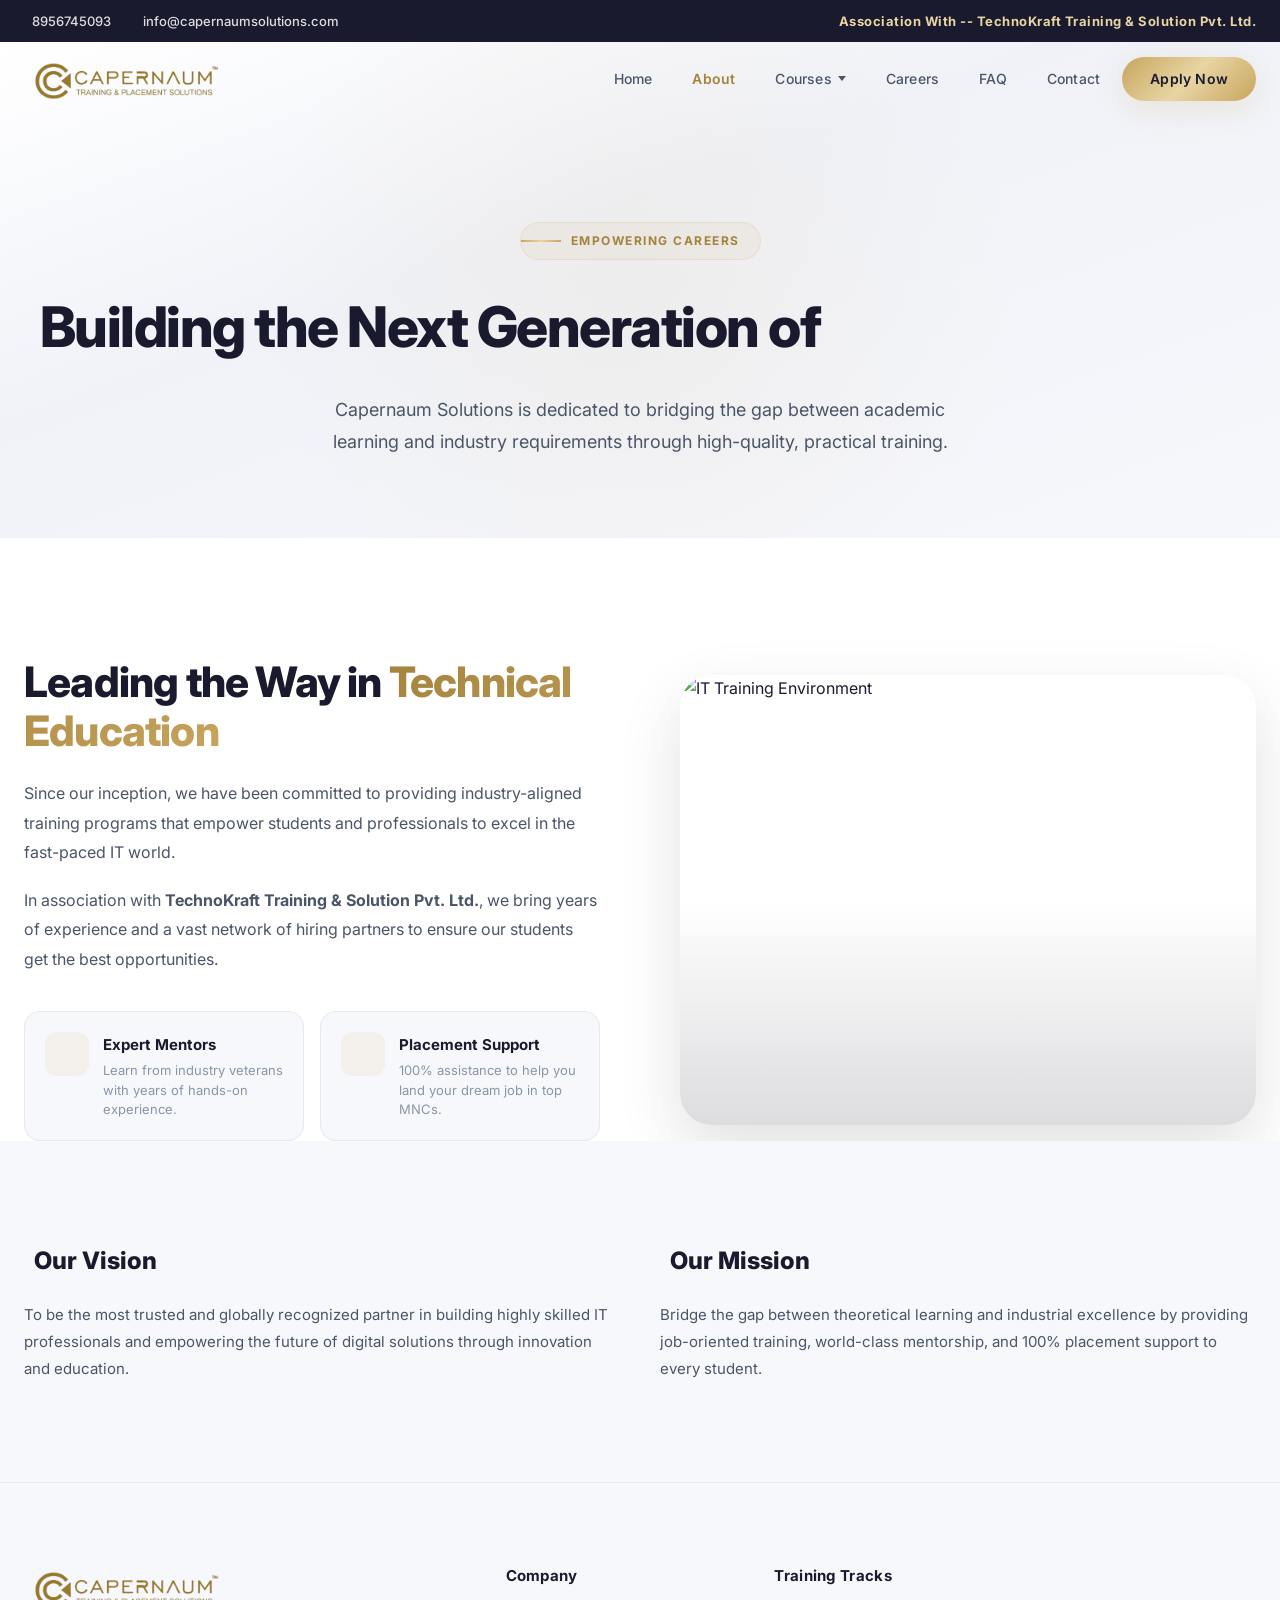
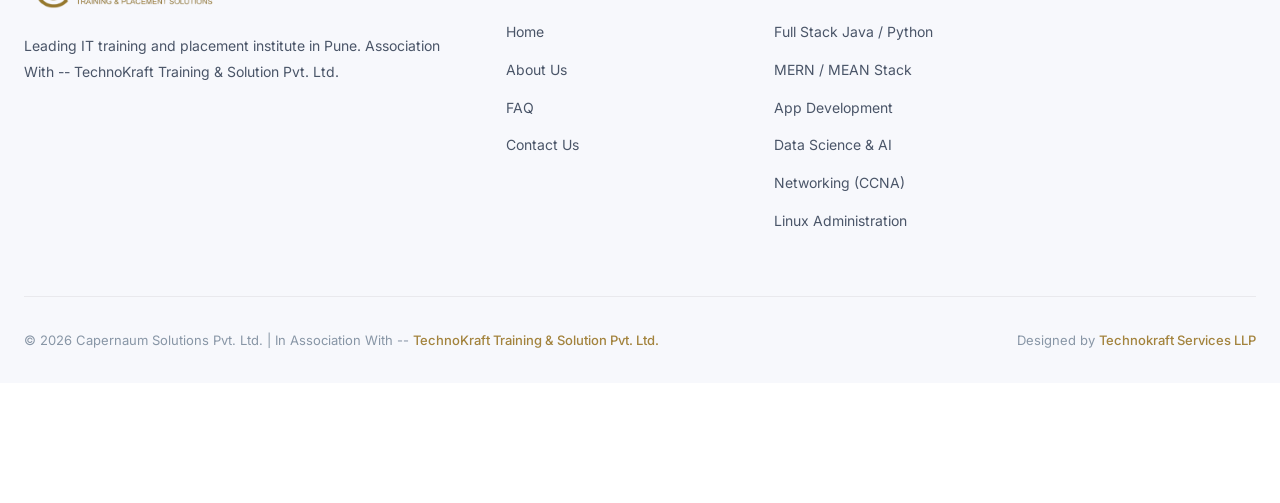
==== commit fb427af4: "deploy -v1.2" ====
--- a/about.html
+++ b/about.html
@@ -4,240 +4,192 @@
 <head>
     <meta charset="UTF-8">
     <meta name="viewport" content="width=device-width, initial-scale=1.0">
-    <title>About Us -- Capernaum Solutions Pvt. Ltd</title>
+    <title>About Us | IT Training Excellence | Capernaum Solutions</title>
     <link rel="icon" type="image/png" href="images/favicon.png">
     <meta name="description"
-        content="At Capernaum Solutions, we create impactful partnerships. We empower organizations to thrive with innovation, reliability, and customer care.">
+        content="Learn about Capernaum Solutions, Pune's top IT training institute. We specialize in job-oriented training and placement support in association with TechnoKraft.">
     <link rel="preconnect" href="https://fonts.googleapis.com">
     <link rel="preconnect" href="https://fonts.gstatic.com" crossorigin>
     <link href="https://fonts.googleapis.com/css2?family=Inter:wght@400;500;600;700;800;900&display=swap"
         rel="stylesheet">
     <link rel="stylesheet" href="css/style.css">
+    <link rel="stylesheet" href="css/premium.css">
+    <link rel="stylesheet" href="css/workshop.css">
     <script type="module" src="https://unpkg.com/ionicons@7.1.0/dist/ionicons/ionicons.esm.js"></script>
     <script nomodule src="https://unpkg.com/ionicons@7.1.0/dist/ionicons/ionicons.js"></script>
+    <style>
+        .top-bar {
+            background: #1a1a2e;
+            color: #fff;
+            padding: 10px 0;
+            font-size: 13px;
+            z-index: 1001;
+            position: relative;
+        }
+        .top-bar-inner {
+            display: flex;
+            justify-content: space-between;
+            align-items: center;
+            max-width: 1280px;
+            margin: 0 auto;
+            padding: 0 24px;
+        }
+        .top-bar-left, .top-bar-right {
+            display: flex;
+            gap: 24px;
+            align-items: center;
+        }
+        .top-bar-item {
+            display: flex;
+            align-items: center;
+            gap: 8px;
+            color: rgba(255, 255, 255, 0.85);
+            font-weight: 500;
+        }
+        .top-bar-item ion-icon {
+            color: #c8a45e;
+            font-size: 16px;
+        }
+        .top-bar-assoc {
+            font-weight: 700;
+            color: #e8d5a3;
+            letter-spacing: 0.5px;
+        }
+        @media (max-width: 991px) {
+            .top-bar-left { display: none; }
+            .top-bar-inner { justify-content: center; }
+        }
+    </style>
 </head>
 
 <body>
-    <div class="scroll-progress"></div>
-    <div class="scene-3d">
-        <div class="float-shape"></div>
-        <div class="float-shape"></div>
-        <div class="float-shape"></div>
-        <div class="float-shape"></div>
-        <div class="float-shape"></div>
+
+    <!-- Preloader -->
+    <div class="preloader" id="preloader">
+        <div class="loader-content">
+            <img src="images/capernaum_12.png" alt="Capernaum Solutions" class="loader-logo">
+            <div class="loader-bar">
+                <div class="loader-progress" id="loader-progress"></div>
+            </div>
+        </div>
     </div>
-    <div class="grid-pattern"></div>
-    <div class="nav-overlay" id="navOverlay"></div>
-
-    <nav class="navbar" id="navbar">
+
+    <!-- Top Bar -->
+    <div class="top-bar">
+        <div class="top-bar-inner">
+            <div class="top-bar-left">
+                <div class="top-bar-item">
+                    <ion-icon name="call-outline"></ion-icon>
+                    <a href="tel:8956745093">8956745093</a>
+                </div>
+                <div class="top-bar-item">
+                    <ion-icon name="mail-outline"></ion-icon>
+                    <a href="mailto:info@capernaumsolutions.com">info@capernaumsolutions.com</a>
+                </div>
+            </div>
+            <div class="top-bar-right">
+                <div class="top-bar-assoc">
+                    Association With -- TechnoKraft Training & Solution Pvt. Ltd.
+                </div>
+            </div>
+        </div>
+    </div>
+
+    <!-- Navbar -->
+    <nav class="navbar" id="navbar" style="top: 38px;">
         <div class="nav-inner">
             <a href="index.html" class="nav-logo">
                 <img src="images/capernaum_12.png" alt="Capernaum Solutions Pvt. Ltd" class="logo-img">
             </a>
             <div class="nav-links" id="navLinks">
-                <div class="sidebar-logo">
-                    <img src="images/capernaum_12.png" alt="Capernaum Solutions" class="logo-img">
-                </div>
                 <a href="index.html">Home</a>
-                <a href="about.html" class="active">About Us</a>
-                <div class="dropdown">
-                    <a href="#" class="dropdown-toggle">Services</a>
-                    <div class="dropdown-menu">
-                        <a href="customer-support.html">Customer Support</a>
-                        <a href="quality-assurance.html">Quality Assurance</a>
-                        <a href="lead-generation.html">Lead Generation</a>
-                        <a href="it-solutions.html">IT Solutions</a>
-                        <a href="digital-marketing.html">Digital Marketing</a>
-                        <a href="market-research.html">Market Research</a>
-                    </div>
-                </div>
+                <a href="about.html" class="active">About</a>
                 <div class="dropdown">
                     <a href="courses.html" class="dropdown-toggle">Courses</a>
                     <div class="dropdown-menu">
+                        <!-- Development Tracks -->
+                        <div class="dropdown-header" style="color: var(--gold); font-size: 10px; font-weight: 800; text-transform: uppercase; letter-spacing: 1.5px; padding: 12px 20px 8px; border-bottom: 1px solid rgba(0,0,0,0.05); margin-bottom: 4px;">DEVELOPMENT TRACKS</div>
                         <a href="courses.html#fullstack">Full Stack Development</a>
-                        <a href="courses.html#data-science">Data Science</a>
-                        <a href="courses.html#linux">Linux Administration</a>
-                        <a href="courses.html#data-analytics">Data Analytics</a>
-                        <a href="courses.html#app-dev">App & Web Dev</a>
+                        <a href="courses.html#mern">MERN / MEAN Stack</a>
+                        <a href="courses.html#app-dev">App Development</a>
+                        <a href="courses.html#data-science">Data Science & AI</a>
+                        
+                        <!-- Administration Tracks -->
+                        <div class="dropdown-header" style="color: var(--gold); font-size: 10px; font-weight: 800; text-transform: uppercase; letter-spacing: 1.5px; padding: 12px 20px 8px; border-bottom: 1px solid rgba(0,0,0,0.05); border-top: 1px solid rgba(0,0,0,0.05); margin-bottom: 4px; margin-top: 4px;">ADMINISTRATION TRACKS</div>
+                        <a href="courses.html#linux">LINUX Administrators</a>
                         <a href="courses.html#networking">Networking (CCNA)</a>
                     </div>
                 </div>
                 <a href="careers.html">Careers</a>
-                <a href="contact.html" class="nav-cta">Contact Us</a>
+                <a href="index.html#faq">FAQ</a>
+                <a href="contact.html">Contact</a>
+                <a href="contact.html" class="nav-cta">Apply Now</a>
             </div>
             <div class="hamburger" id="hamburger"><span></span><span></span><span></span></div>
         </div>
     </nav>
 
     <!-- Page Hero -->
-    <section class="page-hero">
-        <div class="container">
-            <div class="section-label">Who We Are</div>
-            <h1 data-split-text>About <span class="shimmer-text">Capernaum Solutions</span></h1>
-            <p>Reliable -- trust and consistency. We create impactful partnerships that empower organizations to thrive
-                in today's competitive market.</p>
+    <section class="page-hero" style="padding-top: 180px;">
+        <div class="container">
+            <div class="section-label">Empowering Careers</div>
+            <h1 data-split-text>Building the Next Generation of <span class="shimmer-text">IT Professionals</span></h1>
+            <p>Capernaum Solutions is dedicated to bridging the gap between academic learning and industry requirements
+                through high-quality, practical training.</p>
         </div>
     </section>
 
-    <!-- About Detail -->
-    <section class="about-section" style="padding-top: 0;">
+    <!-- About Content -->
+    <section class="about-section">
         <div class="container">
             <div class="about-grid">
                 <div class="about-content reveal-left">
-                    <h2>We Don't Just Provide Services -- We Create <span class="gradient-text">Impactful
-                            Partnerships</span></h2>
-                    <p>At Capernaum Solutions, we empower organizations to thrive in today's competitive market with a
-                        focus on innovation, reliability, and customer care.</p>
-                    <p>We are dedicated to providing compassionate, efficient, and expert customer support. Our team of
-                        trained professionals ensures every interaction is handled with care, precision, and a human
-                        touch.</p>
-                    <p>We tailor our services to meet your business needs, combining advanced technology with genuine
-                        human connection to deliver exceptional customer experiences.</p>
-                </div>
-                <div class="about-img-card reveal-right reveal-delay-2">
-                    <img src="https://images.unsplash.com/photo-1600880292203-757bb62b4baf?w=600&h=500&fit=crop"
-                        alt="Professional team at Capernaum Solutions" loading="lazy">
-                </div>
-            </div>
-        </div>
-    </section>
-
-    <!-- Glow Line Divider -->
-    <hr class="glow-line">
-
-    <!-- What We Offer -->
-    <section class="services-section" style="position:relative;overflow:hidden;">
-        <div class="morph-blob" style="background: var(--gradient-gold); top: -100px; left: -150px;"></div>
-        <div class="container">
-            <div class="section-header reveal-flip">
-                <div class="section-label">What We Offer</div>
-                <h2 class="section-title">Empowering Businesses With <span class="shimmer-text">Expert Solutions</span>
-                </h2>
-                <p class="section-subtitle">To empower businesses worldwide with reliable, people-first outsourcing
-                    solutions that drive growth and efficiency.</p>
-            </div>
-            <div class="services-grid">
-                <div class="service-card reveal reveal-delay-1">
-                    <div class="service-icon gold"><ion-icon name="globe-outline"></ion-icon></div>
-                    <h3>24/7 Global Coverage</h3>
-                    <p>Cater to customers across different time zones, ensuring no one is left without support at any
-                        hour of the day.</p>
-                </div>
-                <div class="service-card reveal reveal-delay-2">
-                    <div class="service-icon blue"><ion-icon name="chatbubbles-outline"></ion-icon></div>
-                    <h3>Omni-Channel Services</h3>
-                    <p>Providing seamless and efficient interactions through Email, Chat, and Omni-channel services for
-                        maximum reach.</p>
-                </div>
-                <div class="service-card reveal reveal-delay-3">
-                    <div class="service-icon teal"><ion-icon name="bar-chart-outline"></ion-icon></div>
-                    <h3>Quality Monitoring</h3>
-                    <p>Implementing rigorous monitoring and feedback processes to maintain unparalleled service
-                        standards.</p>
-                </div>
-                <div class="service-card reveal reveal-delay-1">
-                    <div class="service-icon green"><ion-icon name="school-outline"></ion-icon></div>
-                    <h3>Staff Training</h3>
-                    <p>Equipping teams with tailored programs to ensure operational excellence and continuous
-                        improvement.</p>
-                </div>
-                <div class="service-card reveal reveal-delay-2">
-                    <div class="service-icon purple"><ion-icon name="trending-up-outline"></ion-icon></div>
-                    <h3>Lead Generation</h3>
-                    <p>Delivering qualified leads to accelerate business growth and revenue with targeted strategies.
-                    </p>
-                </div>
-                <div class="service-card reveal reveal-delay-3">
-                    <div class="service-icon gold"><ion-icon name="settings-outline"></ion-icon></div>
-                    <h3>IT Services</h3>
-                    <p>Delivering secure, scalable, and innovative IT services tailored to evolving business demands.
-                    </p>
-                </div>
-            </div>
-        </div>
-    </section>
-
-    <!-- Mission & Vision -->
-    <section class="features-section">
-        <div class="container">
-            <div class="section-header reveal">
-                <div class="section-label">Our Values</div>
-                <h2 class="section-title">What <span class="gradient-text">Drives Us Forward</span></h2>
-            </div>
-            <div class="features-grid">
-                <div class="feature-card reveal reveal-delay-1">
-                    <div class="feature-number"><ion-icon name="flag-outline"></ion-icon></div>
-                    <h3>Our Mission</h3>
-                    <p>Delivering prompt, personalized, and dependable support that puts our clients and their customers
-                        first -- every time.</p>
-                </div>
-                <div class="feature-card reveal reveal-delay-2">
-                    <div class="feature-number"><ion-icon name="ribbon-outline"></ion-icon></div>
-                    <h3>Expert Team</h3>
-                    <p>A skilled, dedicated team committed to excellence, continuous learning, and delivering
-                        high-quality results across every project.</p>
-                </div>
-                <div class="feature-card reveal reveal-delay-3">
-                    <div class="feature-number"><ion-icon name="bulb-outline"></ion-icon></div>
-                    <h3>Innovation First</h3>
-                    <p>Leveraging the latest tools and innovations to streamline processes, enhance efficiency, and
-                        deliver smarter BPO solutions.</p>
-                </div>
-            </div>
-        </div>
-    </section>
-
-    <!-- Core Capabilities -->
-    <section class="about-section">
-        <div class="container">
-            <div class="about-grid">
-                <div class="about-content reveal">
-                    <div class="section-label">Our Expertise</div>
-                    <h2>Core Capabilities <span class="gradient-text">We Deliver</span></h2>
-                    <div class="about-features" style="grid-template-columns: 1fr;">
+                    <h2>Leading the Way in <span class="gradient-text">Technical Education</span></h2>
+                    <p>Since our inception, we have been committed to providing industry-aligned training programs that
+                        empower students and professionals to excel in the fast-paced IT world.</p>
+                    <p>In association with <strong>TechnoKraft Training & Solution Pvt. Ltd.</strong>, we bring years of
+                        experience and a vast network of hiring partners to ensure our students get the best opportunities.</p>
+                    <div class="about-features">
                         <div class="about-feature">
-                            <div class="icon"><ion-icon name="clipboard-outline"></ion-icon></div>
+                            <div class="icon"><ion-icon name="ribbon-outline"></ion-icon></div>
                             <div>
-                                <h4>Lead Qualification</h4>
-                                <p>Identifying and qualifying top prospects for your sales pipeline</p>
+                                <h4>Expert Mentors</h4>
+                                <p>Learn from industry veterans with years of hands-on experience.</p>
                             </div>
                         </div>
                         <div class="about-feature">
-                            <div class="icon"><ion-icon name="document-text-outline"></ion-icon></div>
+                            <div class="icon"><ion-icon name="rocket-outline"></ion-icon></div>
                             <div>
-                                <h4>Customer Registration Updates</h4>
-                                <p>Seamless management of customer data and registration processes</p>
+                                <h4>Placement Support</h4>
+                                <p>100% assistance to help you land your dream job in top MNCs.</p>
                             </div>
                         </div>
-                        <div class="about-feature">
-                            <div class="icon"><ion-icon name="star-outline"></ion-icon></div>
-                            <div>
-                                <h4>Customer Satisfaction Surveys</h4>
-                                <p>Gathering actionable feedback to improve customer experiences</p>
-                            </div>
-                        </div>
-                    </div>
-                </div>
-                <div class="about-visual reveal reveal-delay-2">
-                    <div class="visual-content">
-                        <div class="big-quote">"</div>
-                        <blockquote>Driven by a deep commitment to our clients' success through consistent, reliable,
-                            and value-driven service at every touchpoint.</blockquote>
-                        <p class="quote-author">-- Our Promise to You</p>
-                    </div>
-                </div>
-            </div>
-        </div>
-    </section>
-
-    <!-- CTA -->
-    <section class="cta-section">
-        <div class="container">
-            <div class="cta-banner reveal">
-                <h2>Want to Learn More About Our Services? <span class="gradient-text">Get in Touch Today</span></h2>
-                <p>We're here to help you find the right solutions for your business. Whether you need more information
-                    or are ready to get started, our team is just a message away.</p>
-                <a href="contact.html" class="btn-primary">Contact Us</a>
+                    </div>
+                </div>
+                <div class="about-img-card reveal-right">
+                    <img src="https://images.unsplash.com/photo-1522202176988-66273c2fd55f?w=600&h=500&fit=crop"
+                        alt="IT Training Environment">
+                </div>
+            </div>
+        </div>
+    <!-- Mission & Vision Section -->
+    <section class="ws-mission" style="padding: 100px 0; background: var(--bg-secondary);">
+        <div class="container">
+            <div style="display: grid; grid-template-columns: repeat(auto-fit, minmax(350px, 1fr)); gap: 40px;">
+                <div class="reveal-up">
+                    <div style="display: inline-flex; align-items: center; gap: 10px; color: var(--gold); margin-bottom: 20px;">
+                        <ion-icon name="eye-outline" style="font-size: 32px;"></ion-icon>
+                        <h3 style="margin: 0; font-size: 24px; font-weight: 800; color: var(--text-primary);">Our Vision</h3>
+                    </div>
+                    <p style="font-size: 15px; color: var(--text-secondary); line-height: 1.8;">To be the most trusted and globally recognized partner in building highly skilled IT professionals and empowering the future of digital solutions through innovation and education.</p>
+                </div>
+                <div class="reveal-up reveal-delay-1">
+                    <div style="display: inline-flex; align-items: center; gap: 10px; color: var(--gold); margin-bottom: 20px;">
+                        <ion-icon name="trending-up-outline" style="font-size: 32px;"></ion-icon>
+                        <h3 style="margin: 0; font-size: 24px; font-weight: 800; color: var(--text-primary);">Our Mission</h3>
+                    </div>
+                    <p style="font-size: 15px; color: var(--text-secondary); line-height: 1.8;">Bridge the gap between theoretical learning and industrial excellence by providing job-oriented training, world-class mentorship, and 100% placement support to every student.</p>
+                </div>
             </div>
         </div>
     </section>
@@ -250,48 +202,53 @@
                     <div class="logo">
                         <img src="images/capernaum_12.png" alt="Capernaum Solutions" class="logo-img">
                     </div>
-                    <p>We are committed to transparency, integrity, and clear communication, forming long-term
-                        partnerships through trust, consistency, and excellence in service.</p>
-                    <div class="footer-social">
-                        <a href="https://www.facebook.com/people/Capernaum-Solutions/61577803556763/"
-                            target="_blank"><ion-icon name="logo-facebook"></ion-icon></a>
-                        <a href="https://www.instagram.com/capernaumsolutions_official" target="_blank"><ion-icon
-                                name="logo-instagram"></ion-icon></a>
-                        <a href="#"><ion-icon name="logo-linkedin"></ion-icon></a>
+                    <p style="margin-bottom: 20px;">Leading IT training and placement institute in Pune. Association With -- TechnoKraft Training & Solution Pvt. Ltd.</p>
+                    <div style="display: flex; gap: 15px;">
+                        <a href="#" style="color: var(--gold); font-size: 20px;"><ion-icon name="logo-facebook"></ion-icon></a>
+                        <a href="#" style="color: var(--gold); font-size: 20px;"><ion-icon name="logo-instagram"></ion-icon></a>
+                        <a href="#" style="color: var(--gold); font-size: 20px;"><ion-icon name="logo-linkedin"></ion-icon></a>
                     </div>
                 </div>
                 <div class="footer-col">
                     <h4>Company</h4>
                     <a href="index.html">Home</a>
                     <a href="about.html">About Us</a>
+                    <a href="index.html#faq">FAQ</a>
                     <a href="contact.html">Contact Us</a>
                 </div>
                 <div class="footer-col">
-                    <h4>Services</h4>
-                    <a href="customer-support.html">Customer Support</a>
-                    <a href="quality-assurance.html">Quality Assurance</a>
-                    <a href="lead-generation.html">Lead Generation</a>
-                    <a href="it-solutions.html">IT Solutions</a>
-                    <a href="digital-marketing.html">Digital Marketing</a>
-                </div>
-                <div class="footer-col">
-                    <h4>Quick Links</h4>
-                    <a href="careers.html">Careers</a>
-                    <a href="#">Privacy Policy</a>
-                    <a href="#">Cookie Policy</a>
+                    <h4>Training Tracks</h4>
+                    <a href="courses.html#fullstack">Full Stack Java / Python</a>
+                    <a href="courses.html#mern">MERN / MEAN Stack</a>
+                    <a href="courses.html#app-dev">App Development</a>
+                    <a href="courses.html#data-science">Data Science & AI</a>
+                    <a href="courses.html#networking">Networking (CCNA)</a>
+                    <a href="courses.html#linux">Linux Administration</a>
                 </div>
             </div>
             <div class="footer-bottom">
-                <p>&copy; 2026 Capernaum Solutions Pvt. Ltd. All rights reserved. | Place of Support</p>
+                <p>&copy; 2026 Capernaum Solutions Pvt. Ltd. | In Association With -- <a href="https://tts.net.in/"
+                        target="_blank">TechnoKraft Training & Solution Pvt. Ltd.</a></p>
                 <p>Designed by <a href="https://www.technokraftservices.com/" target="_blank" rel="noopener">Technokraft
                         Services LLP</a></p>
             </div>
         </div>
     </footer>
 
-    
-
     <script src="js/main.js"></script>
+    <script src="js/workshop.js"></script>
+    <script>
+        window.addEventListener('scroll', function() {
+            const navbar = document.getElementById('navbar');
+            if (window.scrollY > 40) {
+                navbar.classList.add('scrolled');
+                navbar.style.top = '0';
+            } else {
+                navbar.classList.remove('scrolled');
+                navbar.style.top = '38px';
+            }
+        });
+    </script>
 </body>
 
 </html>
--- a/css/style.css
+++ b/css/style.css
@@ -2310,4 +2310,58 @@
 
 .back-to-top ion-icon {
     font-size: 22px;
+}
+
+/* ===== PLACEMENT PARTNERS ===== */
+.placement-section {
+    padding: 100px 0;
+    background: var(--bg-primary);
+}
+
+.partners-slider {
+    display: flex;
+    overflow: hidden;
+    padding: 40px 0;
+    mask-image: linear-gradient(to right, transparent, black 15%, black 85%, transparent);
+}
+
+.partners-track {
+    display: flex;
+    gap: 100px;
+    animation: scrollLogos 40s linear infinite;
+    align-items: center;
+}
+
+.partners-track img {
+    height: 45px;
+    opacity: 0.4;
+    filter: grayscale(100%);
+    transition: var(--transition);
+}
+
+.partners-track img:hover {
+    opacity: 1;
+    filter: grayscale(0%);
+}
+
+@keyframes scrollLogos {
+    0% { transform: translateX(0); }
+    100% { transform: translateX(-50%); }
+}
+
+@media (max-width: 768px) {
+    .hero-grid {
+        grid-template-columns: 1fr;
+        text-align: center;
+        gap: 40px;
+    }
+    .hero p {
+        margin: 0 auto 40px;
+    }
+    .hero-buttons {
+        justify-content: center;
+    }
+    .hero h1 {
+        margin-top: 20px;
+    }
 }
--- a/css/premium.css
+++ b/css/premium.css
@@ -0,0 +1,315 @@
+/* ============================================================
+   CAPERNAUM SOLUTIONS 
+   ============================================================ */
+
+/* ===== CUSTOM CURSOR REMOVED ===== */
+
+/* ===== NOISE TEXTURE OVERLAY ===== */
+.noise-overlay {
+    position: fixed;
+    top: 0;
+    left: 0;
+    width: 100%;
+    height: 100%;
+    pointer-events: none;
+    z-index: 9000;
+    opacity: 0.03;
+    background: url("data:image/svg+xml,%3Csvg viewBox='0 0 200 200' xmlns='http://www.w3.org/2000/svg'%3E%3Cfilter id='noiseFilter'%3E%3CfeTurbulence type='fractalNoise' baseFrequency='0.65' numOctaves='3' stitchTiles='stitch'/%3E%3C/filter%3E%3Crect width='100%25' height='100%25' filter='url(%23noiseFilter)'/%3E%3C/svg%3E");
+}
+
+/* ===== ENHANCED 3D FLOATING BACKGROUND ===== */
+.scene-enhancer {
+    position: fixed;
+    top: 0;
+    left: 0;
+    width: 100vw;
+    height: 100vh;
+    z-index: -2;
+    overflow: hidden;
+    perspective: 1000px;
+}
+
+.glow-orb {
+    position: absolute;
+    border-radius: 50%;
+    filter: blur(80px);
+    opacity: 0.4;
+    animation: orbFloat 20s infinite alternate ease-in-out;
+}
+
+.orb-1 {
+    width: 60vw;
+    height: 60vw;
+    background: radial-gradient(circle, var(--gold-light) 0%, transparent 70%);
+    top: -20%;
+    left: -20%;
+    animation-duration: 25s;
+}
+
+.orb-2 {
+    width: 50vw;
+    height: 50vw;
+    background: radial-gradient(circle, rgba(37, 99, 235, 0.2) 0%, transparent 70%);
+    bottom: -10%;
+    right: -10%;
+    animation-duration: 30s;
+    animation-delay: -5s;
+}
+
+.orb-3 {
+    width: 30vw;
+    height: 30vw;
+    background: radial-gradient(circle, rgba(200, 164, 94, 0.15) 0%, transparent 70%);
+    top: 40%;
+    left: 40%;
+    animation-duration: 22s;
+    animation-delay: -10s;
+}
+
+@keyframes orbFloat {
+    0% {
+        transform: translate(0, 0) scale(1);
+    }
+
+    100% {
+        transform: translate(100px, 50px) scale(1.1);
+    }
+}
+
+/* ===== HERO 3D TEXT TRANSFORMS ===== */
+.hero-3d-text {
+    transform-style: preserve-3d;
+    perspective: 1000px;
+}
+
+.hero h1 span.gradient-text {
+    display: inline-block;
+    position: relative;
+    transition: transform 0.3s ease-out;
+}
+
+/* ===== SCROLL DOWN INDICATOR ===== */
+.scroll-down-mouse {
+    position: absolute;
+    bottom: 40px;
+    left: 50%;
+    transform: translateX(-50%);
+    display: flex;
+    flex-direction: column;
+    align-items: center;
+    gap: 10px;
+    opacity: 0.7;
+    animation: fadeMouse 2s infinite;
+}
+
+.mouse-icon {
+    width: 26px;
+    height: 42px;
+    border: 2px solid var(--text-secondary);
+    border-radius: 20px;
+    position: relative;
+}
+
+.mouse-wheel {
+    width: 4px;
+    height: 8px;
+    background: var(--gold);
+    border-radius: 2px;
+    position: absolute;
+    top: 6px;
+    left: 50%;
+    transform: translateX(-50%);
+    animation: wheelDrop 1.5s infinite;
+}
+
+@keyframes wheelDrop {
+    0% {
+        top: 6px;
+        opacity: 1;
+    }
+
+    100% {
+        top: 24px;
+        opacity: 0;
+    }
+}
+
+@keyframes fadeMouse {
+
+    0%,
+    100% {
+        opacity: 0.7;
+        transform: translateX(-50%) translateY(0);
+    }
+
+    50% {
+        opacity: 0.4;
+        transform: translateX(-50%) translateY(5px);
+    }
+}
+
+/* ===== HERO CARD 3D FLOATING ELEMENTS ===== */
+.hero-card {
+    position: relative;
+    transform-style: preserve-3d;
+}
+
+.float-badge {
+    position: absolute;
+    background: white;
+    padding: 12px 20px;
+    border-radius: 50px;
+    box-shadow: 0 15px 35px rgba(0, 0, 0, 0.1);
+    display: flex;
+    align-items: center;
+    gap: 10px;
+    font-weight: 700;
+    font-size: 14px;
+    color: var(--text-primary);
+    z-index: 10;
+    transform: translateZ(40px);
+    animation: floatBadge 6s ease-in-out infinite;
+}
+
+.float-badge.badge-1 {
+    top: -20px;
+    right: -20px;
+    animation-delay: 0s;
+}
+
+.float-badge.badge-2 {
+    bottom: -20px;
+    left: -20px;
+    animation-delay: 3s;
+}
+
+.float-badge i {
+    color: var(--gold);
+    font-size: 18px;
+}
+
+@keyframes floatBadge {
+
+    0%,
+    100% {
+        transform: translateZ(40px) translateY(0);
+    }
+
+    50% {
+        transform: translateZ(40px) translateY(-10px);
+    }
+}
+
+/* ===== PAGE TRANSITION PRELOADER ===== */
+.preloader {
+    position: fixed;
+    top: 0;
+    left: 0;
+    width: 100%;
+    height: 100%;
+    background: #ffffff;
+    z-index: 10001;
+    display: flex;
+    justify-content: center;
+    align-items: center;
+    transition: opacity 0.8s ease, visibility 0.8s ease;
+}
+
+.loader-content {
+    text-align: center;
+}
+
+.loader-logo {
+    width: 80px;
+    margin-bottom: 20px;
+    animation: pulseLogo 2s infinite;
+}
+
+.loader-bar {
+    width: 200px;
+    height: 4px;
+    background: #f0f0f0;
+    border-radius: 4px;
+    overflow: hidden;
+    position: relative;
+}
+
+.loader-progress {
+    position: absolute;
+    top: 0;
+    left: 0;
+    height: 100%;
+    width: 0%;
+    background: var(--gradient-gold);
+    transition: width 0.5s ease;
+}
+
+@keyframes pulseLogo {
+
+    0%,
+    100% {
+        transform: scale(1);
+        opacity: 1;
+    }
+
+    50% {
+        transform: scale(1.05);
+        opacity: 0.8;
+    }
+}
+
+/* ===== STICKY PARALLAX SECTIONS ===== */
+/* Enhancing existing sections */
+.section-label {
+    position: relative;
+    display: inline-block;
+    padding-left: 50px;
+}
+
+.section-label::before {
+    content: '';
+    position: absolute;
+    left: 0;
+    top: 50%;
+    width: 40px;
+    height: 2px;
+    background: var(--gradient-gold);
+    transform: translateY(-50%);
+    transition: width 0.3s ease;
+}
+
+.section-header:hover .section-label::before {
+    width: 60px;
+}
+
+/* Mobile Responsive Fixes for New Elements */
+@media (max-width: 768px) {
+
+    .cursor-dot,
+    .cursor-outline {
+        display: none;
+    }
+
+    /* Hide custom cursor on touch */
+    .orb-1,
+    .orb-2,
+    .orb-3 {
+        opacity: 0.2;
+    }
+
+    .hero-card {
+        transform: none !important;
+    }
+
+    .float-badge {
+        transform: translateZ(0) !important;
+        animation: none;
+        position: static;
+        margin-bottom: 10px;
+        display: inline-flex;
+    }
+
+    .hero-visual {
+        text-align: center;
+    }
+}
--- a/css/workshop.css
+++ b/css/workshop.css
@@ -0,0 +1,1681 @@
+/* ============================================================
+   AI WORKSHOP LANDING PAGE STYLES
+   Capernaum Solutions — In Association with TechnoKraft
+   ============================================================ */
+
+/* ===== NAVBAR ON DARK HERO — WHITE TEXT ON DESKTOP ===== */
+@media (min-width: 769px) {
+    .dark-hero-page .navbar:not(.scrolled) .nav-links > a,
+    .dark-hero-page .navbar:not(.scrolled) .nav-links .dropdown-toggle {
+        color: rgba(255, 255, 255, 0.85);
+    }
+
+    .dark-hero-page .navbar:not(.scrolled) .nav-links > a:hover,
+    .dark-hero-page .navbar:not(.scrolled) .nav-links > a.active,
+    .dark-hero-page .navbar:not(.scrolled) .nav-links .dropdown-toggle:hover {
+        color: #ffffff;
+    }
+
+    .dark-hero-page .navbar:not(.scrolled) .nav-links a.active {
+        color: var(--gold-light);
+    }
+
+    .dark-hero-page .navbar:not(.scrolled) .nav-links .dropdown-toggle::after {
+        border-top-color: rgba(255, 255, 255, 0.7);
+    }
+}
+
+.dark-hero-page .navbar:not(.scrolled) .hamburger span {
+    background: #ffffff;
+}
+
+.navbar:not(.scrolled) .hamburger.active span {
+    background: var(--text-primary);
+}
+
+.navbar:not(.scrolled) .nav-cta {
+    color: var(--text-primary) !important;
+}
+
+/* ===== POPUP ENQUIRY MODAL ===== */
+.ws-popup-overlay {
+    position: fixed;
+    inset: 0;
+    background: rgba(0, 0, 0, 0.6);
+    backdrop-filter: blur(6px);
+    z-index: 10000;
+    display: flex;
+    align-items: center;
+    justify-content: center;
+    padding: 20px;
+    opacity: 0;
+    visibility: hidden;
+    transition: all 0.4s cubic-bezier(0.4, 0, 0.2, 1);
+}
+
+.ws-popup-overlay.active {
+    opacity: 1;
+    visibility: visible;
+}
+
+.ws-popup-modal {
+    background: var(--bg-card);
+    border-radius: var(--radius-xl);
+    max-width: 560px;
+    width: 100%;
+    max-height: 90vh;
+    overflow-y: auto;
+    position: relative;
+    box-shadow: 0 32px 80px rgba(0, 0, 0, 0.25);
+    transform: translateY(30px) scale(0.95);
+    transition: all 0.4s cubic-bezier(0.4, 0, 0.2, 1);
+    border: 1px solid var(--border-light);
+}
+
+.ws-popup-overlay.active .ws-popup-modal {
+    transform: translateY(0) scale(1);
+}
+
+.ws-popup-header {
+    background: linear-gradient(135deg, #1a1a2e, #2d2d5e);
+    padding: 28px 32px;
+    border-radius: var(--radius-xl) var(--radius-xl) 0 0;
+    position: relative;
+    text-align: center;
+}
+
+.ws-popup-header h3 {
+    color: #fff;
+    font-size: 22px;
+    font-weight: 800;
+    margin-bottom: 6px;
+}
+
+.ws-popup-header h3 span {
+    background: linear-gradient(135deg, var(--gold), #e8d5a3);
+    -webkit-background-clip: text;
+    -webkit-text-fill-color: transparent;
+    background-clip: text;
+}
+
+.ws-popup-header p {
+    color: rgba(255, 255, 255, 0.6);
+    font-size: 13px;
+    margin: 0;
+}
+
+.ws-popup-badge {
+    display: inline-flex;
+    align-items: center;
+    gap: 6px;
+    padding: 5px 14px;
+    background: linear-gradient(135deg, rgba(5, 150, 105, 0.25), rgba(16, 185, 129, 0.2));
+    border: 1px solid rgba(16, 185, 129, 0.35);
+    border-radius: var(--radius-full);
+    color: #34d399;
+    font-size: 11px;
+    font-weight: 700;
+    text-transform: uppercase;
+    letter-spacing: 1px;
+    margin-bottom: 12px;
+}
+
+.ws-popup-badge ion-icon { font-size: 13px; }
+
+.ws-popup-close {
+    position: absolute;
+    top: 16px;
+    right: 16px;
+    width: 36px;
+    height: 36px;
+    border-radius: 50%;
+    background: rgba(255, 255, 255, 0.1);
+    border: none;
+    color: #fff;
+    display: flex;
+    align-items: center;
+    justify-content: center;
+    cursor: pointer;
+    transition: var(--transition);
+    z-index: 2;
+}
+
+.ws-popup-close:hover {
+    background: rgba(255, 255, 255, 0.2);
+    transform: rotate(90deg);
+}
+
+.ws-popup-close ion-icon { font-size: 20px; }
+
+.ws-popup-body {
+    padding: 28px 32px 32px;
+}
+
+.ws-popup-body .ws-form-grid {
+    display: grid;
+    grid-template-columns: 1fr 1fr;
+    gap: 16px;
+    margin-bottom: 16px;
+}
+
+.ws-popup-body .ws-form-group {
+    display: flex;
+    flex-direction: column;
+    gap: 5px;
+}
+
+.ws-popup-body .ws-form-group label {
+    font-size: 12px;
+    font-weight: 600;
+    color: var(--text-primary);
+}
+
+.ws-popup-body .ws-form-group input,
+.ws-popup-body .ws-form-group select {
+    width: 100%;
+    padding: 11px 14px;
+    border: 1px solid var(--border-medium);
+    border-radius: var(--radius-sm);
+    font-family: var(--font);
+    font-size: 13px;
+    color: var(--text-primary);
+    background: var(--bg-secondary);
+    transition: var(--transition);
+    outline: none;
+}
+
+.ws-popup-body .ws-form-group input:focus,
+.ws-popup-body .ws-form-group select:focus {
+    border-color: var(--gold);
+    box-shadow: 0 0 0 3px rgba(200, 164, 94, 0.12);
+    background: #fff;
+}
+
+.ws-popup-body .ws-form-group input::placeholder {
+    color: var(--text-muted);
+}
+
+.ws-popup-submit {
+    width: 100%;
+    display: inline-flex;
+    align-items: center;
+    justify-content: center;
+    gap: 8px;
+    padding: 14px 32px;
+    background: var(--gradient-gold);
+    color: var(--text-primary);
+    border-radius: var(--radius-full);
+    font-weight: 700;
+    font-size: 15px;
+    border: none;
+    cursor: pointer;
+    transition: var(--transition);
+    box-shadow: var(--shadow-gold);
+    margin-top: 8px;
+}
+
+.ws-popup-submit:hover {
+    box-shadow: 0 12px 40px rgba(200, 164, 94, 0.4);
+    transform: translateY(-1px);
+}
+
+.ws-popup-footer-note {
+    display: flex;
+    align-items: center;
+    justify-content: center;
+    gap: 6px;
+    margin-top: 14px;
+    font-size: 11px;
+    color: var(--text-muted);
+}
+
+.ws-popup-footer-note ion-icon {
+    color: var(--accent-green);
+    font-size: 14px;
+}
+
+/* Popup success */
+.ws-popup-success {
+    display: none;
+    text-align: center;
+    padding: 32px;
+}
+
+.ws-popup-success.active { display: block; }
+
+.ws-popup-success ion-icon {
+    font-size: 56px;
+    color: var(--accent-green);
+}
+
+.ws-popup-success h3 {
+    font-size: 20px;
+    font-weight: 800;
+    color: var(--text-primary);
+    margin: 12px 0 8px;
+}
+
+.ws-popup-success p {
+    font-size: 14px;
+    color: var(--text-secondary);
+    line-height: 1.6;
+}
+
+@media (max-width: 520px) {
+    .ws-popup-modal { margin: 12px; }
+    .ws-popup-header { padding: 24px 20px; }
+    .ws-popup-header h3 { font-size: 18px; }
+    .ws-popup-body { padding: 20px; }
+    .ws-popup-body .ws-form-grid { grid-template-columns: 1fr; }
+}
+
+/* ===== HERO SECTION ===== */
+.ws-hero {
+    min-height: 100vh;
+    display: flex;
+    align-items: center;
+    position: relative;
+    padding: 140px 0 80px;
+    overflow: hidden;
+    background: linear-gradient(160deg, #0f0f1a 0%, #1a1a36 30%, #0d0d20 60%, #141428 100%);
+}
+
+.ws-hero::before {
+    content: '';
+    position: absolute;
+    top: -300px;
+    right: -200px;
+    width: 900px;
+    height: 900px;
+    border-radius: 50%;
+    background: radial-gradient(circle, rgba(124, 58, 237, 0.15), transparent 60%);
+    pointer-events: none;
+    animation: heroGlow 12s ease-in-out infinite alternate;
+}
+
+.ws-hero::after {
+    content: '';
+    position: absolute;
+    bottom: -200px;
+    left: -200px;
+    width: 700px;
+    height: 700px;
+    border-radius: 50%;
+    background: radial-gradient(circle, rgba(200, 164, 94, 0.1), transparent 60%);
+    pointer-events: none;
+}
+
+/* Hero Particles */
+.ws-hero-particles {
+    position: absolute;
+    inset: 0;
+    overflow: hidden;
+    pointer-events: none;
+}
+
+.ws-particle {
+    position: absolute;
+    width: 4px;
+    height: 4px;
+    background: rgba(200, 164, 94, 0.5);
+    border-radius: 50%;
+    animation: wsParticleFloat 15s infinite ease-in-out;
+}
+
+.ws-particle:nth-child(1) { top: 15%; left: 10%; animation-delay: 0s; animation-duration: 18s; }
+.ws-particle:nth-child(2) { top: 40%; left: 80%; animation-delay: -3s; animation-duration: 22s; width: 6px; height: 6px; background: rgba(124, 58, 237, 0.4); }
+.ws-particle:nth-child(3) { top: 70%; left: 30%; animation-delay: -7s; animation-duration: 20s; }
+.ws-particle:nth-child(4) { top: 25%; left: 60%; animation-delay: -5s; animation-duration: 16s; width: 3px; height: 3px; background: rgba(37, 99, 235, 0.5); }
+.ws-particle:nth-child(5) { top: 80%; left: 70%; animation-delay: -10s; animation-duration: 25s; width: 5px; height: 5px; }
+.ws-particle:nth-child(6) { top: 55%; left: 15%; animation-delay: -2s; animation-duration: 19s; background: rgba(124, 58, 237, 0.3); }
+
+@keyframes wsParticleFloat {
+    0%, 100% { transform: translate(0, 0) scale(1); opacity: 0.4; }
+    25% { transform: translate(30px, -50px) scale(1.5); opacity: 0.8; }
+    50% { transform: translate(-20px, -30px) scale(0.8); opacity: 0.3; }
+    75% { transform: translate(40px, 20px) scale(1.2); opacity: 0.7; }
+}
+
+/* Hero Grid */
+.ws-hero-grid {
+    display: grid;
+    grid-template-columns: 1.15fr 0.85fr;
+    gap: 60px;
+    align-items: center;
+}
+
+.ws-hero-content {
+    position: relative;
+    z-index: 2;
+}
+
+/* Badges */
+.ws-badge-row {
+    display: flex;
+    gap: 12px;
+    flex-wrap: wrap;
+    margin-bottom: 24px;
+}
+
+.ws-badge {
+    display: inline-flex;
+    align-items: center;
+    gap: 6px;
+    padding: 7px 16px;
+    border-radius: var(--radius-full);
+    font-size: 12px;
+    font-weight: 700;
+    text-transform: uppercase;
+    letter-spacing: 1px;
+}
+
+.ws-badge-free {
+    background: linear-gradient(135deg, rgba(5, 150, 105, 0.2), rgba(16, 185, 129, 0.15));
+    border: 1px solid rgba(16, 185, 129, 0.3);
+    color: #34d399;
+}
+
+.ws-badge-days {
+    background: rgba(200, 164, 94, 0.12);
+    border: 1px solid rgba(200, 164, 94, 0.25);
+    color: var(--gold-light);
+}
+
+.ws-badge ion-icon { font-size: 14px; }
+
+/* Hero Text */
+.ws-hero h1 {
+    font-size: clamp(34px, 4.5vw, 58px);
+    font-weight: 900;
+    line-height: 1.1;
+    letter-spacing: -2px;
+    margin-bottom: 20px;
+    color: #ffffff;
+}
+
+.ws-gradient-text {
+    background: linear-gradient(135deg, var(--gold), #e8d5a3, var(--gold-dark));
+    -webkit-background-clip: text;
+    -webkit-text-fill-color: transparent;
+    background-clip: text;
+}
+
+.ws-hero-desc {
+    font-size: 17px;
+    color: rgba(255, 255, 255, 0.65);
+    line-height: 1.8;
+    max-width: 520px;
+    margin-bottom: 28px;
+}
+
+/* Hero Meta */
+.ws-hero-meta {
+    display: flex;
+    flex-wrap: wrap;
+    gap: 20px;
+    margin-bottom: 32px;
+}
+
+.ws-meta-item {
+    display: flex;
+    align-items: flex-start;
+    gap: 12px;
+    padding: 14px 18px;
+    background: rgba(255, 255, 255, 0.05);
+    border: 1px solid rgba(255, 255, 255, 0.08);
+    border-radius: var(--radius-md);
+    backdrop-filter: blur(10px);
+    min-width: 180px;
+    flex: 1;
+}
+
+.ws-meta-item ion-icon {
+    font-size: 22px;
+    color: var(--gold);
+    margin-top: 2px;
+    flex-shrink: 0;
+}
+
+.ws-meta-item strong {
+    display: block;
+    color: #fff;
+    font-size: 14px;
+    font-weight: 700;
+    margin-bottom: 2px;
+}
+
+.ws-meta-item span {
+    font-size: 12px;
+    color: rgba(255, 255, 255, 0.45);
+}
+
+/* Hero Actions */
+.ws-hero-actions {
+    display: flex;
+    gap: 14px;
+    flex-wrap: wrap;
+}
+
+.ws-btn-glow {
+    position: relative;
+    overflow: hidden;
+    animation: wsBtnPulse 3s infinite;
+}
+
+.ws-btn-glow::after {
+    content: '';
+    position: absolute;
+    top: -50%;
+    left: -60%;
+    width: 40%;
+    height: 200%;
+    background: linear-gradient(90deg, transparent, rgba(255,255,255,0.25), transparent);
+    transform: skewX(-20deg);
+    animation: wsShimmerBtn 4s infinite;
+}
+
+@keyframes wsShimmerBtn {
+    0% { left: -60%; }
+    100% { left: 140%; }
+}
+
+@keyframes wsBtnPulse {
+    0%, 100% { box-shadow: 0 8px 32px rgba(200, 164, 94, 0.25); }
+    50% { box-shadow: 0 8px 48px rgba(200, 164, 94, 0.45); }
+}
+
+.ws-btn-call {
+    border-color: rgba(255,255,255,0.2) !important;
+    color: #fff !important;
+}
+
+.ws-btn-call:hover {
+    border-color: var(--gold) !important;
+    color: var(--gold-light) !important;
+    background: rgba(200, 164, 94, 0.08) !important;
+}
+
+/* Hero Animations */
+@keyframes wsSlideUpFade {
+    0% { opacity: 0; transform: translateY(40px); }
+    100% { opacity: 1; transform: translateY(0); }
+}
+
+.ws-hero-content {
+    position: relative;
+    z-index: 2;
+}
+
+.ws-hero-content > * {
+    opacity: 0;
+    transform: translateY(40px);
+}
+
+body.loaded .ws-hero-content .ws-badge-row {
+    animation: wsSlideUpFade 0.8s 0.1s cubic-bezier(0.16, 1, 0.3, 1) forwards;
+}
+
+body.loaded .ws-hero-content h1 {
+    animation: wsSlideUpFade 0.8s 0.25s cubic-bezier(0.16, 1, 0.3, 1) forwards;
+}
+
+body.loaded .ws-hero-content .ws-hero-desc {
+    animation: wsSlideUpFade 0.8s 0.4s cubic-bezier(0.16, 1, 0.3, 1) forwards;
+}
+
+body.loaded .ws-hero-content .ws-hero-meta {
+    animation: wsSlideUpFade 0.8s 0.55s cubic-bezier(0.16, 1, 0.3, 1) forwards;
+}
+
+body.loaded .ws-hero-content .ws-hero-actions {
+    animation: wsSlideUpFade 0.8s 0.7s cubic-bezier(0.16, 1, 0.3, 1) forwards;
+}
+
+.ws-hero-visual {
+    position: relative;
+    z-index: 2;
+    opacity: 0;
+    transform: translateY(40px);
+}
+
+body.loaded .ws-hero-visual {
+    animation: wsSlideUpFade 1s 0.6s cubic-bezier(0.16, 1, 0.3, 1) forwards;
+}
+
+.ws-poster-card {
+    position: relative;
+    border-radius: var(--radius-xl);
+    overflow: hidden;
+    box-shadow: 0 24px 64px rgba(0, 0, 0, 0.4);
+    border: 1px solid rgba(255, 255, 255, 0.08);
+}
+
+.ws-poster-img {
+    width: 100%;
+    height: auto;
+    display: block;
+    transition: transform 0.5s ease;
+}
+
+.ws-poster-card:hover .ws-poster-img {
+    transform: scale(1.02);
+}
+
+.ws-poster-glow {
+    position: absolute;
+    inset: 0;
+    border-radius: inherit;
+    background: linear-gradient(135deg, rgba(200, 164, 94, 0.08), transparent 50%, rgba(124, 58, 237, 0.06));
+    pointer-events: none;
+}
+
+/* Countdown */
+.ws-countdown {
+    margin-top: 24px;
+    background: rgba(255, 255, 255, 0.04);
+    backdrop-filter: blur(16px);
+    border: 1px solid rgba(255, 255, 255, 0.08);
+    border-radius: var(--radius-lg);
+    padding: 24px;
+    text-align: center;
+}
+
+.ws-countdown h4 {
+    font-size: 13px;
+    text-transform: uppercase;
+    letter-spacing: 2px;
+    color: rgba(255, 255, 255, 0.5);
+    margin-bottom: 16px;
+    font-weight: 600;
+}
+
+.ws-countdown-grid {
+    display: flex;
+    justify-content: center;
+    align-items: center;
+    gap: 8px;
+}
+
+.ws-cd-item {
+    display: flex;
+    flex-direction: column;
+    align-items: center;
+    min-width: 64px;
+}
+
+.ws-cd-num {
+    font-size: 36px;
+    font-weight: 800;
+    background: linear-gradient(135deg, var(--gold), #e8d5a3);
+    -webkit-background-clip: text;
+    -webkit-text-fill-color: transparent;
+    background-clip: text;
+    line-height: 1;
+    font-variant-numeric: tabular-nums;
+}
+
+.ws-cd-label {
+    font-size: 11px;
+    color: rgba(255, 255, 255, 0.4);
+    text-transform: uppercase;
+    letter-spacing: 1px;
+    margin-top: 4px;
+}
+
+.ws-cd-sep {
+    font-size: 28px;
+    font-weight: 700;
+    color: rgba(200, 164, 94, 0.4);
+    margin-bottom: 16px;
+}
+
+/* New Batch Card Styling */
+.ws-batch-card {
+    background: rgba(255, 255, 255, 0.05);
+    backdrop-filter: blur(20px);
+    border: 1px solid rgba(255, 255, 255, 0.1);
+    border-radius: var(--radius-xl);
+    padding: 32px;
+    box-shadow: 0 32px 80px rgba(0, 0, 0, 0.3);
+    position: relative;
+    overflow: hidden;
+}
+
+.ws-batch-badge {
+    display: inline-block;
+    padding: 5px 14px;
+    background: var(--gradient-gold);
+    color: var(--text-primary);
+    font-size: 11px;
+    font-weight: 800;
+    border-radius: var(--radius-full);
+    letter-spacing: 1px;
+    margin-bottom: 20px;
+}
+
+.ws-batch-title {
+    font-size: 18px;
+    color: #fff;
+    font-weight: 700;
+    margin-bottom: 20px;
+    text-align: center;
+}
+
+.ws-batch-benefits {
+    list-style: none;
+    padding: 0;
+    margin: 25px 0;
+    display: flex;
+    flex-direction: column;
+    gap: 15px;
+}
+
+.ws-batch-benefits li {
+    display: flex;
+    align-items: center;
+    gap: 12px;
+    font-size: 14px;
+    color: rgba(255, 255, 255, 0.8);
+}
+
+.ws-batch-benefits ion-icon {
+    color: var(--gold);
+    font-size: 18px;
+}
+
+.ws-batch-footer {
+    text-align: center;
+    border-top: 1px solid rgba(255, 255, 255, 0.1);
+    padding-top: 20px;
+}
+
+.ws-batch-footer p {
+    font-size: 13px;
+    color: rgba(255, 255, 255, 0.5);
+    line-height: 1.5;
+}
+
+/* Hiring Partners Scroll Animation */
+@keyframes scrollLogos {
+    0% { transform: translateX(0); }
+    100% { transform: translateX(-50%); }
+}
+
+/* ===== SCHEDULE SECTION ===== */
+.ws-schedule {
+    padding: 100px 0;
+    background: var(--bg-primary);
+    position: relative;
+    z-index: 1;
+}
+
+.ws-schedule-grid {
+    display: grid;
+    grid-template-columns: 1fr 1fr;
+    gap: 32px;
+}
+
+.ws-day-card {
+    background: var(--bg-card);
+    border: 1px solid var(--border-light);
+    border-radius: var(--radius-xl);
+    padding: 36px;
+    position: relative;
+    overflow: hidden;
+    box-shadow: var(--shadow-md);
+    transition: var(--transition);
+}
+
+.ws-day-card:hover {
+    box-shadow: var(--shadow-lg);
+    transform: translateY(-4px);
+}
+
+.ws-day-card::before {
+    content: '';
+    position: absolute;
+    top: 0;
+    left: 0;
+    right: 0;
+    height: 4px;
+    background: var(--gradient-gold);
+}
+
+.ws-day-card:nth-child(2)::before {
+    background: var(--gradient-blue);
+}
+
+.ws-day-header {
+    display: flex;
+    align-items: center;
+    justify-content: space-between;
+    margin-bottom: 28px;
+    padding-bottom: 20px;
+    border-bottom: 1px solid var(--border-light);
+}
+
+.ws-day-badge {
+    display: inline-flex;
+    align-items: center;
+    padding: 8px 20px;
+    background: var(--gradient-gold);
+    color: var(--text-primary);
+    border-radius: var(--radius-full);
+    font-weight: 800;
+    font-size: 14px;
+    letter-spacing: 0.5px;
+}
+
+.ws-day-badge-2 {
+    background: var(--gradient-blue);
+    color: #fff;
+}
+
+.ws-day-date {
+    display: flex;
+    align-items: center;
+    gap: 6px;
+    font-size: 14px;
+    color: var(--text-secondary);
+    font-weight: 500;
+}
+
+.ws-day-date ion-icon { font-size: 16px; color: var(--gold); }
+
+.ws-topics {
+    list-style: none;
+    padding: 0;
+    margin: 0;
+    display: flex;
+    flex-direction: column;
+    gap: 20px;
+}
+
+.ws-topics li {
+    display: flex;
+    gap: 16px;
+    align-items: flex-start;
+}
+
+.ws-topic-icon {
+    width: 44px;
+    height: 44px;
+    min-width: 44px;
+    border-radius: 12px;
+    background: rgba(200, 164, 94, 0.1);
+    display: flex;
+    align-items: center;
+    justify-content: center;
+    color: var(--gold-dark);
+    font-size: 20px;
+}
+
+.ws-day-card:nth-child(2) .ws-topic-icon {
+    background: rgba(37, 99, 235, 0.08);
+    color: var(--accent-blue);
+}
+
+.ws-topics h4 {
+    font-size: 15px;
+    font-weight: 700;
+    color: var(--text-primary);
+    margin-bottom: 4px;
+}
+
+.ws-topics p {
+    font-size: 13px;
+    color: var(--text-muted);
+    line-height: 1.6;
+    margin: 0;
+}
+
+/* ===== TAKEAWAYS SECTION ===== */
+.ws-takeaways {
+    padding: 100px 0;
+    background: var(--bg-secondary);
+    position: relative;
+    z-index: 1;
+}
+
+.ws-takeaway-grid {
+    display: grid;
+    grid-template-columns: repeat(3, 1fr);
+    gap: 24px;
+}
+
+.ws-takeaway-card {
+    background: var(--bg-card);
+    border: 1px solid var(--border-light);
+    border-radius: var(--radius-xl);
+    padding: 36px;
+    text-align: center;
+    transition: var(--transition);
+    position: relative;
+    overflow: hidden;
+}
+
+.ws-takeaway-card:hover {
+    box-shadow: var(--shadow-lg);
+    transform: translateY(-6px);
+    border-color: rgba(200, 164, 94, 0.2);
+}
+
+.ws-takeaway-card::before {
+    content: '';
+    position: absolute;
+    top: -80px;
+    right: -80px;
+    width: 160px;
+    height: 160px;
+    border-radius: 50%;
+    background: radial-gradient(circle, rgba(200, 164, 94, 0.06), transparent 70%);
+    pointer-events: none;
+}
+
+.ws-ta-icon {
+    width: 64px;
+    height: 64px;
+    border-radius: 20px;
+    background: linear-gradient(135deg, rgba(200, 164, 94, 0.12), rgba(200, 164, 94, 0.04));
+    display: flex;
+    align-items: center;
+    justify-content: center;
+    margin: 0 auto 20px;
+    color: var(--gold-dark);
+    font-size: 28px;
+    border: 1px solid rgba(200, 164, 94, 0.15);
+}
+
+.ws-takeaway-card h3 {
+    font-size: 17px;
+    font-weight: 700;
+    margin-bottom: 10px;
+    color: var(--text-primary);
+}
+
+.ws-takeaway-card p {
+    font-size: 14px;
+    color: var(--text-secondary);
+    line-height: 1.7;
+    margin: 0;
+}
+
+/* ===== VENUE SECTION ===== */
+.ws-venue {
+    padding: 100px 0;
+    background: var(--bg-primary);
+    position: relative;
+    z-index: 1;
+}
+
+.ws-venue-grid {
+    display: grid;
+    grid-template-columns: 1fr 1fr;
+    gap: 40px;
+    align-items: stretch;
+}
+
+.ws-venue-card {
+    background: var(--bg-card);
+    border: 1px solid var(--border-light);
+    border-radius: var(--radius-xl);
+    padding: 36px;
+    box-shadow: var(--shadow-md);
+    height: 100%;
+    display: flex;
+    flex-direction: column;
+    gap: 24px;
+}
+
+.ws-venue-detail {
+    display: flex;
+    gap: 16px;
+    align-items: flex-start;
+}
+
+.ws-venue-detail > ion-icon {
+    font-size: 24px;
+    color: var(--gold);
+    margin-top: 4px;
+    flex-shrink: 0;
+}
+
+.ws-venue-detail h4 {
+    font-size: 15px;
+    font-weight: 700;
+    color: var(--text-primary);
+    margin-bottom: 4px;
+}
+
+.ws-venue-detail p {
+    font-size: 14px;
+    color: var(--text-secondary);
+    line-height: 1.7;
+    margin: 0;
+}
+
+.ws-venue-map {
+    border-radius: var(--radius-xl);
+    overflow: hidden;
+    min-height: 360px;
+    box-shadow: var(--shadow-md);
+    border: 1px solid var(--border-light);
+}
+
+/* ===== FAQ SECTION ===== */
+.ws-faq {
+    padding: 100px 0;
+    background: var(--bg-secondary);
+    position: relative;
+    z-index: 1;
+}
+
+.ws-faq-container {
+    max-width: 800px;
+    margin: 0 auto;
+    padding: 0 20px;
+}
+
+.ws-faq-header {
+    text-align: center;
+    margin-bottom: 48px;
+}
+
+.ws-faq-header h2 {
+    font-size: clamp(28px, 3.5vw, 42px);
+    font-weight: 800;
+    color: var(--text-primary);
+}
+
+.ws-faq-list {
+    display: flex;
+    flex-direction: column;
+    gap: 16px;
+}
+
+.ws-faq-item {
+    background: var(--bg-card);
+    border: 1px solid var(--border-light);
+    border-radius: var(--radius-lg);
+    overflow: hidden;
+    transition: var(--transition);
+}
+
+.ws-faq-item:hover {
+    border-color: rgba(200, 164, 94, 0.3);
+    box-shadow: var(--shadow-sm);
+}
+
+.ws-faq-item.active {
+    border-color: var(--gold);
+    box-shadow: 0 10px 30px rgba(200, 164, 94, 0.1);
+}
+
+.ws-faq-question {
+    width: 100%;
+    text-align: left;
+    padding: 24px 30px;
+    background: transparent;
+    border: none;
+    display: flex;
+    justify-content: space-between;
+    align-items: center;
+    font-size: 16px;
+    font-weight: 700;
+    color: var(--text-primary);
+    cursor: pointer;
+    font-family: var(--font);
+    transition: var(--transition);
+}
+
+.ws-faq-item.active .ws-faq-question {
+    color: var(--gold-dark);
+}
+
+.ws-faq-question ion-icon {
+    font-size: 20px;
+    color: var(--gold);
+    transition: transform 0.3s ease;
+}
+
+.ws-faq-item.active .ws-faq-question ion-icon {
+    transform: rotate(180deg);
+}
+
+.ws-faq-answer {
+    max-height: 0;
+    overflow: hidden;
+    transition: max-height 0.3s ease-out, padding 0.3s ease;
+    padding: 0 30px;
+    background: rgba(200, 164, 94, 0.03);
+}
+
+.ws-faq-answer p {
+    font-size: 15px;
+    color: var(--text-secondary);
+    line-height: 1.7;
+    margin: 0;
+    padding-bottom: 24px;
+}
+
+/* ===== ASSOCIATION SECTION ===== */
+.ws-association {
+    padding: 60px 0;
+    background: var(--bg-tertiary);
+    position: relative;
+    z-index: 1;
+}
+
+.ws-assoc-banner {
+    text-align: center;
+    padding: 48px 40px;
+    background: var(--bg-card);
+    border: 1px solid var(--border-light);
+    border-radius: var(--radius-xl);
+    box-shadow: var(--shadow-sm);
+}
+
+.ws-assoc-label {
+    font-size: 13px;
+    text-transform: uppercase;
+    letter-spacing: 2px;
+    color: var(--text-muted);
+    margin-bottom: 20px;
+    font-weight: 600;
+}
+
+.ws-assoc-logo {
+    max-height: 60px;
+    width: auto;
+    margin: 0 auto 16px;
+    display: block;
+    transition: var(--transition);
+}
+
+.ws-assoc-link:hover .ws-assoc-logo {
+    transform: scale(1.05);
+}
+
+.ws-assoc-desc {
+    font-size: 15px;
+    color: var(--text-secondary);
+    max-width: 500px;
+    margin: 0 auto;
+    line-height: 1.7;
+}
+
+/* ===== ENQUIRY FORM SECTION ===== */
+.ws-enquiry {
+    padding: 100px 0;
+    background: var(--bg-primary);
+    position: relative;
+    z-index: 1;
+}
+
+.ws-form-wrapper {
+    max-width: 720px;
+    margin: 0 auto;
+    background: var(--bg-card);
+    border: 1px solid var(--border-light);
+    border-radius: var(--radius-xl);
+    padding: 48px;
+    box-shadow: var(--shadow-lg);
+    position: relative;
+    overflow: hidden;
+}
+
+.ws-form-wrapper::before {
+    content: '';
+    position: absolute;
+    top: 0; left: 0; right: 0;
+    height: 4px;
+    background: var(--gradient-gold);
+}
+
+.ws-form-grid {
+    display: grid;
+    grid-template-columns: 1fr 1fr;
+    gap: 20px;
+    margin-bottom: 20px;
+}
+
+.ws-form-group {
+    display: flex;
+    flex-direction: column;
+    gap: 6px;
+}
+
+.ws-form-group label {
+    font-size: 13px;
+    font-weight: 600;
+    color: var(--text-primary);
+    letter-spacing: 0.3px;
+}
+
+.ws-req { color: #e53e3e; }
+
+.ws-form-group input,
+.ws-form-group select,
+.ws-form-group textarea {
+    width: 100%;
+    padding: 12px 16px;
+    border: 1px solid var(--border-medium);
+    border-radius: var(--radius-sm);
+    font-family: var(--font);
+    font-size: 14px;
+    color: var(--text-primary);
+    background: var(--bg-secondary);
+    transition: var(--transition);
+    outline: none;
+}
+
+.ws-form-group input:focus,
+.ws-form-group select:focus,
+.ws-form-group textarea:focus {
+    border-color: var(--gold);
+    box-shadow: 0 0 0 3px rgba(200, 164, 94, 0.12);
+    background: #fff;
+}
+
+.ws-form-group input::placeholder,
+.ws-form-group textarea::placeholder {
+    color: var(--text-muted);
+}
+
+.ws-form-full {
+    margin-bottom: 24px;
+}
+
+.ws-submit-btn {
+    width: 100%;
+    justify-content: center;
+    padding: 16px 36px;
+    font-size: 16px;
+    border: none;
+    cursor: pointer;
+}
+
+.ws-form-note {
+    display: flex;
+    align-items: center;
+    gap: 8px;
+    margin-top: 16px;
+    font-size: 12px;
+    color: var(--text-muted);
+    justify-content: center;
+}
+
+.ws-form-note ion-icon {
+    color: var(--accent-green);
+    font-size: 16px;
+}
+
+/* Success State */
+.ws-form-success {
+    display: none;
+    text-align: center;
+    padding: 40px 20px;
+}
+
+.ws-form-success.active {
+    display: block;
+}
+
+.ws-form-success .ws-success-icon {
+    font-size: 64px;
+    color: var(--accent-green);
+    margin-bottom: 16px;
+}
+
+.ws-form-success .ws-success-icon ion-icon { font-size: 64px; }
+
+.ws-form-success h3 {
+    font-size: 24px;
+    font-weight: 800;
+    color: var(--text-primary);
+    margin-bottom: 12px;
+}
+
+.ws-form-success p {
+    font-size: 15px;
+    color: var(--text-secondary);
+    line-height: 1.7;
+    max-width: 400px;
+    margin: 0 auto;
+}
+
+/* ===== FLOATING CTA BAR (Mobile) ===== */
+.ws-floating-cta {
+    position: fixed;
+    bottom: 0;
+    left: 0;
+    right: 0;
+    z-index: 990;
+    display: none;
+    padding: 12px 16px;
+    background: rgba(255, 255, 255, 0.95);
+    backdrop-filter: blur(16px);
+    border-top: 1px solid var(--border-light);
+    box-shadow: 0 -4px 24px rgba(0, 0, 0, 0.1);
+    gap: 10px;
+}
+
+.ws-float-btn {
+    flex: 1;
+    display: inline-flex;
+    align-items: center;
+    justify-content: center;
+    gap: 8px;
+    padding: 14px 16px;
+    border-radius: var(--radius-full);
+    font-weight: 700;
+    font-size: 14px;
+    text-align: center;
+    transition: var(--transition);
+}
+
+.ws-float-enroll {
+    background: var(--gradient-gold);
+    color: var(--text-primary);
+    box-shadow: var(--shadow-gold);
+}
+
+.ws-float-call {
+    background: transparent;
+    color: var(--text-primary);
+    border: 2px solid var(--border-medium);
+}
+
+/* ===== CHATBOT ===== */
+.ws-chatbot {
+    position: fixed;
+    bottom: 24px;
+    right: 24px;
+    z-index: 9999;
+    font-family: var(--font);
+}
+
+.ws-chat-toggle {
+    width: 60px;
+    height: 60px;
+    border-radius: 50%;
+    background: var(--gradient-gold);
+    display: flex;
+    align-items: center;
+    justify-content: center;
+    cursor: pointer;
+    box-shadow: 0 8px 32px rgba(200, 164, 94, 0.35);
+    position: relative;
+    transition: var(--transition);
+    border: none;
+}
+
+.ws-chat-toggle:hover {
+    transform: scale(1.08);
+    box-shadow: 0 12px 40px rgba(200, 164, 94, 0.5);
+}
+
+.ws-chat-toggle ion-icon {
+    font-size: 26px;
+    color: var(--text-primary);
+    transition: var(--transition);
+}
+
+.ws-chat-icon-close {
+    position: absolute;
+    opacity: 0;
+    transform: rotate(-90deg) scale(0);
+}
+
+.ws-chatbot.open .ws-chat-icon-open {
+    opacity: 0;
+    transform: rotate(90deg) scale(0);
+}
+
+.ws-chatbot.open .ws-chat-icon-close {
+    opacity: 1;
+    transform: rotate(0deg) scale(1);
+}
+
+.ws-chat-pulse {
+    position: absolute;
+    inset: -4px;
+    border-radius: 50%;
+    border: 2px solid var(--gold);
+    animation: wsChatPulse 2s infinite;
+}
+
+.ws-chatbot.open .ws-chat-pulse { display: none; }
+
+@keyframes wsChatPulse {
+    0% { transform: scale(1); opacity: 0.6; }
+    100% { transform: scale(1.5); opacity: 0; }
+}
+
+/* Chat Window */
+.ws-chat-window {
+    position: absolute;
+    bottom: 76px;
+    right: 0;
+    width: 380px;
+    max-height: 520px;
+    background: var(--bg-card);
+    border: 1px solid var(--border-light);
+    border-radius: var(--radius-lg);
+    box-shadow: 0 20px 60px rgba(0, 0, 0, 0.15);
+    display: flex;
+    flex-direction: column;
+    opacity: 0;
+    visibility: hidden;
+    transform: translateY(20px) scale(0.95);
+    transition: all 0.35s cubic-bezier(0.4, 0, 0.2, 1);
+    overflow: hidden;
+}
+
+.ws-chatbot.open .ws-chat-window {
+    opacity: 1;
+    visibility: visible;
+    transform: translateY(0) scale(1);
+}
+
+/* Chat Header */
+.ws-chat-header {
+    display: flex;
+    align-items: center;
+    gap: 12px;
+    padding: 16px 20px;
+    background: linear-gradient(135deg, #1a1a2e, #2d2d5e);
+    color: #fff;
+    flex-shrink: 0;
+}
+
+.ws-chat-avatar {
+    width: 38px;
+    height: 38px;
+    border-radius: 50%;
+    overflow: hidden;
+    border: 2px solid rgba(200, 164, 94, 0.4);
+    flex-shrink: 0;
+}
+
+.ws-chat-avatar img {
+    width: 100%;
+    height: 100%;
+    object-fit: contain;
+    background: #fff;
+}
+
+.ws-chat-header-info h4 {
+    font-size: 14px;
+    font-weight: 700;
+    margin: 0;
+}
+
+.ws-chat-status {
+    display: flex;
+    align-items: center;
+    gap: 5px;
+    font-size: 11px;
+    color: rgba(255,255,255,0.6);
+}
+
+.ws-status-dot {
+    width: 7px;
+    height: 7px;
+    border-radius: 50%;
+    background: #34d399;
+    display: inline-block;
+    animation: wsDotBlink 2s infinite;
+}
+
+@keyframes wsDotBlink {
+    0%, 100% { opacity: 1; }
+    50% { opacity: 0.4; }
+}
+
+.ws-chat-close {
+    margin-left: auto;
+    background: rgba(255,255,255,0.1);
+    border: none;
+    color: #fff;
+    width: 32px;
+    height: 32px;
+    border-radius: 50%;
+    display: flex;
+    align-items: center;
+    justify-content: center;
+    cursor: pointer;
+    transition: var(--transition);
+}
+
+.ws-chat-close:hover { background: rgba(255,255,255,0.2); }
+.ws-chat-close ion-icon { font-size: 18px; }
+
+/* Chat Body */
+.ws-chat-body {
+    flex: 1;
+    overflow-y: auto;
+    padding: 16px;
+    display: flex;
+    flex-direction: column;
+    gap: 12px;
+    min-height: 240px;
+    max-height: 300px;
+    scroll-behavior: smooth;
+}
+
+.ws-chat-body::-webkit-scrollbar {
+    width: 4px;
+}
+
+.ws-chat-body::-webkit-scrollbar-thumb {
+    background: rgba(0,0,0,0.12);
+    border-radius: 4px;
+}
+
+/* Messages */
+.ws-msg {
+    display: flex;
+    gap: 8px;
+    max-width: 88%;
+    animation: wsMsgSlide 0.3s ease-out;
+}
+
+@keyframes wsMsgSlide {
+    from { opacity: 0; transform: translateY(10px); }
+    to { opacity: 1; transform: translateY(0); }
+}
+
+.ws-msg-bot { align-self: flex-start; }
+.ws-msg-user { align-self: flex-end; flex-direction: row-reverse; }
+
+.ws-msg-avatar {
+    width: 28px;
+    height: 28px;
+    border-radius: 50%;
+    overflow: hidden;
+    flex-shrink: 0;
+    margin-top: 2px;
+}
+
+.ws-msg-avatar img {
+    width: 100%;
+    height: 100%;
+    object-fit: contain;
+    background: #f0f0f0;
+}
+
+.ws-msg-bubble {
+    padding: 10px 14px;
+    border-radius: 16px;
+    font-size: 13px;
+    line-height: 1.6;
+    word-break: break-word;
+}
+
+.ws-msg-bot .ws-msg-bubble {
+    background: var(--bg-secondary);
+    color: var(--text-primary);
+    border-bottom-left-radius: 4px;
+}
+
+.ws-msg-user .ws-msg-bubble {
+    background: linear-gradient(135deg, #1a1a2e, #2d2d5e);
+    color: #fff;
+    border-bottom-right-radius: 4px;
+}
+
+/* Typing Indicator */
+.ws-typing {
+    display: flex;
+    gap: 4px;
+    padding: 12px 16px;
+    align-items: center;
+}
+
+.ws-typing-dot {
+    width: 7px;
+    height: 7px;
+    border-radius: 50%;
+    background: var(--text-muted);
+    animation: wsTypingBounce 1.4s infinite ease-in-out;
+}
+
+.ws-typing-dot:nth-child(2) { animation-delay: 0.16s; }
+.ws-typing-dot:nth-child(3) { animation-delay: 0.32s; }
+
+@keyframes wsTypingBounce {
+    0%, 80%, 100% { transform: scale(0.6); opacity: 0.4; }
+    40% { transform: scale(1); opacity: 1; }
+}
+
+/* Chat Suggestions */
+.ws-chat-suggestions {
+    padding: 8px 16px 4px;
+    display: flex;
+    flex-wrap: wrap;
+    gap: 6px;
+    flex-shrink: 0;
+    border-top: 1px solid var(--border-light);
+}
+
+.ws-suggest-btn {
+    padding: 6px 14px;
+    border-radius: var(--radius-full);
+    font-size: 12px;
+    font-weight: 500;
+    background: rgba(200, 164, 94, 0.08);
+    border: 1px solid rgba(200, 164, 94, 0.18);
+    color: var(--gold-dark);
+    cursor: pointer;
+    transition: var(--transition);
+    font-family: var(--font);
+    white-space: nowrap;
+}
+
+.ws-suggest-btn:hover {
+    background: rgba(200, 164, 94, 0.15);
+    border-color: rgba(200, 164, 94, 0.3);
+    transform: translateY(-1px);
+}
+
+/* Chat Input */
+.ws-chat-input-area {
+    display: flex;
+    gap: 8px;
+    padding: 12px 16px;
+    border-top: 1px solid var(--border-light);
+    flex-shrink: 0;
+    background: var(--bg-card);
+}
+
+.ws-chat-input {
+    flex: 1;
+    padding: 10px 14px;
+    border: 1px solid var(--border-light);
+    border-radius: var(--radius-full);
+    font-size: 13px;
+    font-family: var(--font);
+    outline: none;
+    background: var(--bg-secondary);
+    color: var(--text-primary);
+    transition: var(--transition);
+}
+
+.ws-chat-input:focus {
+    border-color: var(--gold);
+    box-shadow: 0 0 0 3px rgba(200, 164, 94, 0.1);
+}
+
+.ws-chat-send {
+    width: 40px;
+    height: 40px;
+    border-radius: 50%;
+    background: var(--gradient-gold);
+    border: none;
+    display: flex;
+    align-items: center;
+    justify-content: center;
+    cursor: pointer;
+    transition: var(--transition);
+    flex-shrink: 0;
+}
+
+.ws-chat-send:hover { transform: scale(1.08); }
+.ws-chat-send ion-icon { font-size: 18px; color: var(--text-primary); }
+
+/* ===== RESPONSIVE ===== */
+@media (max-width: 1024px) {
+    .ws-hero-grid { grid-template-columns: 1fr; gap: 40px; }
+    .ws-hero { padding: 130px 0 60px; min-height: auto; }
+    .ws-hero-content { text-align: center; }
+    .ws-hero-desc { margin-left: auto; margin-right: auto; }
+    .ws-hero-meta { justify-content: center; }
+    .ws-hero-actions { justify-content: center; }
+    .ws-badge-row { justify-content: center; }
+    .ws-poster-card { max-width: 480px; margin: 0 auto; }
+    .ws-schedule-grid { grid-template-columns: 1fr; }
+    .ws-venue-grid { grid-template-columns: 1fr; }
+    .ws-venue-map { min-height: 300px; }
+}
+
+@media (max-width: 768px) {
+    .ws-hero h1 { font-size: 30px; letter-spacing: -1px; }
+    .ws-hero-desc { font-size: 15px; }
+    .ws-hero-meta { flex-direction: column; gap: 12px; }
+    .ws-meta-item { min-width: unset; }
+    .ws-hero-actions { flex-direction: column; align-items: stretch; }
+    .ws-btn-glow, .ws-btn-call { justify-content: center; text-align: center; }
+    .ws-takeaway-grid { grid-template-columns: 1fr 1fr; }
+    .ws-form-grid { grid-template-columns: 1fr; }
+    .ws-form-wrapper { padding: 28px 20px; }
+    .ws-day-card { padding: 24px; }
+    .ws-cd-num { font-size: 28px; }
+    .ws-cd-item { min-width: 50px; }
+    .ws-countdown { padding: 16px; }
+
+    /* Show floating CTA on mobile */
+    .ws-floating-cta { display: flex; }
+    .footer { padding-bottom: 80px; }
+
+    /* Shift chatbot above floating bar */
+    .ws-chatbot { bottom: 80px; }
+
+    /* Chat window adjustments */
+    .ws-chat-window {
+        width: calc(100vw - 32px);
+        right: -8px;
+        max-height: 420px;
+    }
+}
+
+@media (max-width: 480px) {
+    .ws-hero { padding: 120px 0 48px; }
+    .ws-hero h1 { font-size: 26px; }
+    .ws-takeaway-grid { grid-template-columns: 1fr; }
+    .ws-takeaway-card { padding: 24px; }
+    .ws-badge { font-size: 11px; padding: 5px 12px; }
+    .ws-assoc-banner { padding: 32px 20px; }
+    .ws-assoc-logo { max-height: 44px; }
+    .ws-schedule, .ws-takeaways, .ws-venue, .ws-enquiry { padding: 60px 0; }
+}
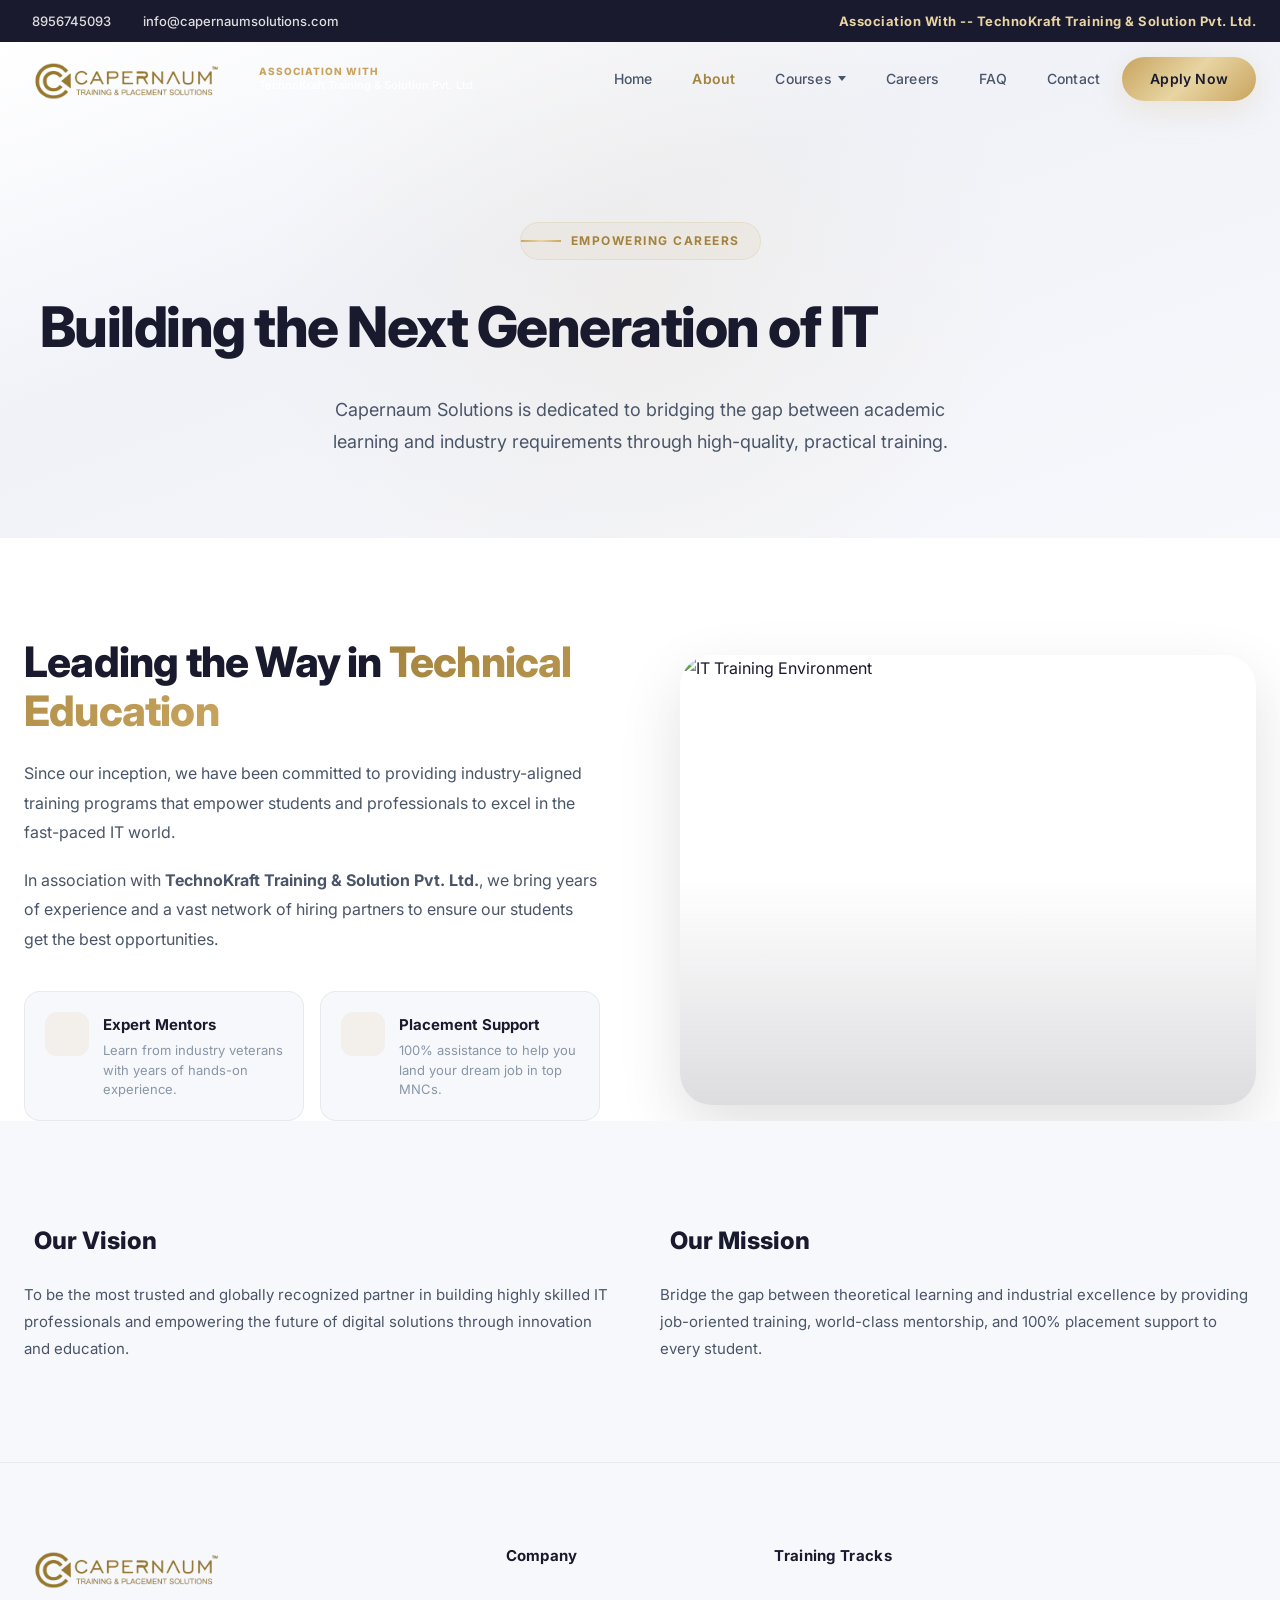
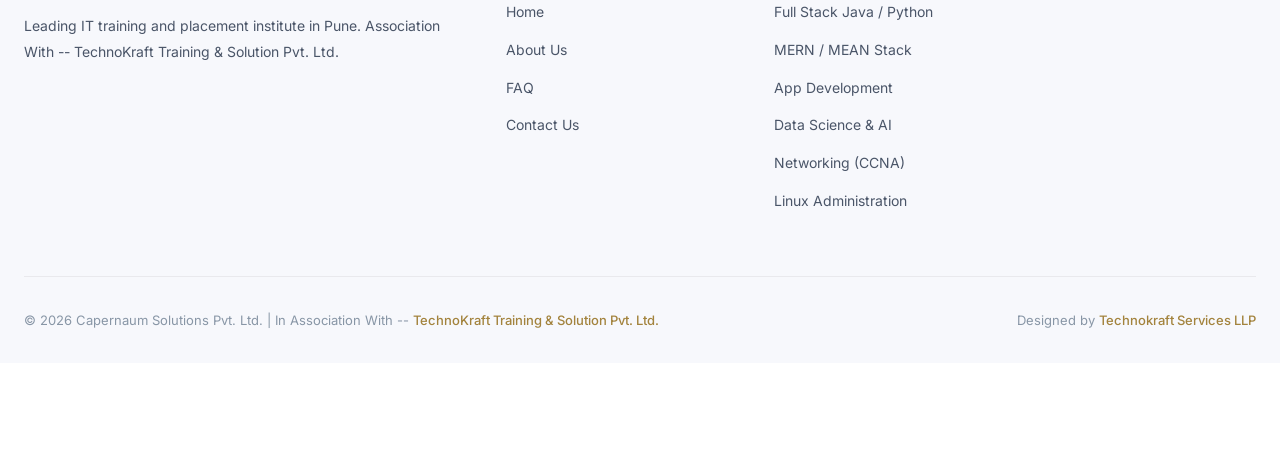
==== commit 499677e5: "...." ====
--- a/about.html
+++ b/about.html
@@ -55,9 +55,8 @@
             color: #e8d5a3;
             letter-spacing: 0.5px;
         }
-        @media (max-width: 991px) {
-            .top-bar-left { display: none; }
-            .top-bar-inner { justify-content: center; }
+        @media (max-width: 1024px) {
+            .top-bar { display: none; }
         }
     </style>
 </head>
@@ -96,12 +95,23 @@
     </div>
 
     <!-- Navbar -->
-    <nav class="navbar" id="navbar" style="top: 38px;">
+    <nav class="navbar" id="navbar">
         <div class="nav-inner">
             <a href="index.html" class="nav-logo">
                 <img src="images/capernaum_12.png" alt="Capernaum Solutions Pvt. Ltd" class="logo-img">
+                <div class="association-block">
+                    <div class="assoc-label">Association With</div>
+                    <div class="assoc-brand">TechnoKraft Training & Solution Pvt. Ltd.</div>
+                </div>
             </a>
             <div class="nav-links" id="navLinks">
+                <div class="sidebar-logo">
+                    <img src="images/capernaum_12.png" alt="Capernaum Solutions" class="logo-img">
+                    <div class="association-block">
+                        <div class="assoc-label">Association With</div>
+                        <div class="assoc-brand">TechnoKraft Training & Solution Pvt. Ltd.</div>
+                    </div>
+                </div>
                 <a href="index.html">Home</a>
                 <a href="about.html" class="active">About</a>
                 <div class="dropdown">
@@ -237,18 +247,6 @@
 
     <script src="js/main.js"></script>
     <script src="js/workshop.js"></script>
-    <script>
-        window.addEventListener('scroll', function() {
-            const navbar = document.getElementById('navbar');
-            if (window.scrollY > 40) {
-                navbar.classList.add('scrolled');
-                navbar.style.top = '0';
-            } else {
-                navbar.classList.remove('scrolled');
-                navbar.style.top = '38px';
-            }
-        });
-    </script>
 </body>
 
 </html>
--- a/css/style.css
+++ b/css/style.css
@@ -56,11 +56,19 @@
     padding: 0;
 }
 
+html,
+body {
+    overflow-x: hidden;
+    width: 100%;
+    margin: 0;
+    padding: 0;
+}
+
 html {
     scroll-behavior: smooth;
     font-size: 16px;
     scrollbar-width: thin;
-    scrollbar-color: var(--gold) rgba(0,0,0,0.02);
+    scrollbar-color: var(--gold) rgba(0, 0, 0, 0.02);
 }
 
 /* ===== CUSTOM SCROLLBAR ===== */
@@ -93,7 +101,7 @@
 }
 
 a {
-    text-decoration: none;
+    text-decoration: none !important;
     color: inherit;
     transition: var(--transition);
 }
@@ -112,6 +120,16 @@
     margin: 0 auto;
     padding: 0 24px;
     width: 100%;
+}
+
+section {
+    padding: 100px 0;
+}
+
+@media (max-width: 768px) {
+    section {
+        padding: 60px 0;
+    }
 }
 
 /* ===== 3D FLOATING BACKGROUND ===== */
@@ -229,22 +247,28 @@
 /* ===== NAVBAR ===== */
 .navbar {
     position: fixed;
-    top: 0;
-    left: 0;
+    top: 38px;
     width: 100%;
     z-index: 1000;
     padding: 16px 0;
-    transition: var(--transition);
+    transition: all 0.4s cubic-bezier(0.165, 0.84, 0.44, 1);
     background: transparent;
 }
 
+@media (max-width: 1024px) {
+    .navbar {
+        top: 0;
+        padding: 12px 0;
+    }
+}
+
 .navbar.scrolled {
-    background: rgba(255, 255, 255, 0.92);
-    backdrop-filter: blur(24px);
-    -webkit-backdrop-filter: blur(24px);
+    top: 0 !important;
+    background: rgba(255, 255, 255, 0.95);
+    backdrop-filter: blur(15px);
+    padding: 10px 0;
+    box-shadow: 0 4px 30px rgba(0, 0, 0, 0.08);
     border-bottom: 1px solid var(--border-light);
-    padding: 10px 0;
-    box-shadow: var(--shadow-sm);
 }
 
 .nav-inner {
@@ -259,8 +283,9 @@
 .nav-logo {
     display: flex;
     align-items: center;
-    gap: 0;
+    gap: 15px;
     z-index: 1001;
+    text-decoration: none;
 }
 
 .nav-logo .logo-img {
@@ -268,6 +293,107 @@
     width: auto;
     object-fit: contain;
     transition: var(--transition);
+}
+
+/* Association Block */
+.association-block {
+    border-left: 1px solid rgba(255, 255, 255, 0.2);
+    padding-left: 15px;
+    line-height: 1.2;
+    display: flex;
+    flex-direction: column;
+}
+
+.assoc-label {
+    font-size: 10px;
+    font-weight: 800;
+    color: var(--gold);
+    text-transform: uppercase;
+    letter-spacing: 1px;
+    margin-bottom: 2px;
+}
+
+.assoc-brand {
+    font-size: 11px;
+    font-weight: 600;
+    color: #fff;
+    opacity: 0.9;
+    transition: var(--transition);
+}
+
+.navbar.scrolled .association-block {
+    border-color: rgba(0, 0, 0, 0.1);
+}
+
+.navbar.scrolled .assoc-brand {
+    color: var(--text-primary);
+    opacity: 1;
+}
+
+.sidebar-logo .assoc-label {
+    display: none;
+}
+
+.sidebar-logo .association-block {
+    border-left: 2px solid var(--gold-light);
+    padding-left: 12px;
+}
+
+.sidebar-logo .assoc-brand {
+    color: var(--text-primary) !important;
+}
+
+@media (max-width: 1024px) {
+    .top-bar {
+        display: none;
+    }
+}
+
+@media (max-width: 768px) {
+    .nav-logo {
+        gap: 10px;
+    }
+
+    .nav-logo .logo-img {
+        height: 38px;
+    }
+
+    .association-block {
+        border-color: rgba(0, 0, 0, 0.1);
+        padding-left: 10px;
+    }
+
+    .assoc-label {
+        font-size: 8px;
+    }
+
+    .assoc-brand {
+        font-size: 10px;
+        color: #fff;
+        /* Default to white for dark backgrounds */
+        opacity: 0.9;
+        max-width: 140px;
+        overflow: hidden;
+        text-overflow: ellipsis;
+        white-space: nowrap;
+    }
+
+    .navbar.scrolled .assoc-brand {
+        color: var(--text-primary);
+        opacity: 1;
+    }
+}
+
+@media (max-width: 480px) {
+    .assoc-label {
+        display: none;
+    }
+
+    .assoc-brand {
+        font-size: 10px;
+        white-space: normal;
+        line-height: 1.1;
+    }
 }
 
 .navbar.scrolled .nav-logo .logo-img {
@@ -326,7 +452,8 @@
     margin-left: 2px;
 }
 
-.nav-links .dropdown:hover .dropdown-toggle::after {
+.nav-links .dropdown:hover .dropdown-toggle::after,
+.nav-links .dropdown.open .dropdown-toggle::after {
     transform: rotate(180deg);
 }
 
@@ -719,7 +846,6 @@
 
 /* ===== ABOUT / INTRO ===== */
 .about-section {
-    padding: 120px 0;
     background: var(--bg-primary);
 }
 
@@ -881,7 +1007,6 @@
 
 /* ===== SERVICES ===== */
 .services-section {
-    padding: 120px 0;
     background: var(--bg-secondary);
 }
 
@@ -1009,6 +1134,18 @@
     display: grid;
     grid-template-columns: repeat(3, 1fr);
     gap: 28px;
+}
+
+@media (max-width: 1024px) {
+    .features-grid {
+        grid-template-columns: repeat(2, 1fr);
+    }
+}
+
+@media (max-width: 768px) {
+    .features-grid {
+        grid-template-columns: 1fr;
+    }
 }
 
 .feature-card {
@@ -1318,7 +1455,7 @@
 }
 
 .footer-bottom a:hover {
-    text-decoration: underline;
+    color: var(--gold);
 }
 
 /* ===== PAGE HERO (Inner Pages) ===== */
@@ -2013,7 +2150,9 @@
         grid-template-columns: repeat(2, 1fr);
     }
 
-    .contact-grid {
+    .services-grid,
+    .features-grid,
+    .careers-grid {
         grid-template-columns: 1fr;
     }
 }
@@ -2055,10 +2194,12 @@
     }
 
     .sidebar-logo {
-        display: block;
-        margin-bottom: 24px;
+        display: flex;
+        flex-direction: column;
+        gap: 12px;
+        margin-bottom: 32px;
         width: 100%;
-        padding: 20px 0 24px;
+        padding: 8px 0 24px;
         border-bottom: 1px solid var(--border-light);
     }
 
@@ -2084,8 +2225,9 @@
         padding: 14px 16px;
         border-radius: var(--radius-sm);
     }
-    
-    .nav-links a.active, .nav-links a:hover {
+
+    .nav-links a.active,
+    .nav-links a:hover {
         background: rgba(200, 164, 94, 0.05);
     }
 
@@ -2099,6 +2241,13 @@
         display: flex;
         z-index: 2005;
         position: relative;
+        margin-left: auto;
+    }
+
+    body.menu-active .hamburger {
+        position: fixed;
+        top: 32px;
+        right: 24px;
     }
 
     .nav-links .dropdown-menu {
@@ -2109,7 +2258,7 @@
         background: rgba(247, 248, 252, 0.6);
         border: 1px solid var(--border-light);
         border-radius: var(--radius-md);
-        box-shadow: inset 0 2px 4px rgba(0,0,0,0.01);
+        box-shadow: inset 0 2px 4px rgba(0, 0, 0, 0.01);
         padding: 8px 12px;
         display: none;
         margin-top: 4px;
@@ -2196,6 +2345,26 @@
     }
 }
 
+/* Tablet & Mobile Dropdown Compatibility Fix (769px to 1024px) */
+@media (min-width: 769px) and (max-width: 1024px) {
+    .nav-links .dropdown-menu {
+        position: absolute;
+        top: 100%;
+        left: 0;
+        display: none !important;
+        opacity: 1;
+        visibility: visible;
+        transform: none;
+        background: var(--bg-card);
+        box-shadow: var(--shadow-lg);
+        z-index: 1000;
+    }
+
+    .nav-links .dropdown.open .dropdown-menu {
+        display: block !important;
+    }
+}
+
 @media (max-width: 480px) {
     .container {
         padding: 0 16px;
@@ -2209,6 +2378,7 @@
     .hero-buttons {
         flex-direction: column;
         width: 100%;
+        gap: 12px;
     }
 
     .btn-primary,
@@ -2272,6 +2442,11 @@
     background: var(--gradient-gold);
     z-index: 10000;
     transition: width 0.05s linear;
+}
+
+body.menu-active .scroll-progress,
+body.menu-active .back-to-top {
+    display: none !important;
 }
 
 /* ===== BACK TO TOP ===== */
@@ -2345,8 +2520,13 @@
 }
 
 @keyframes scrollLogos {
-    0% { transform: translateX(0); }
-    100% { transform: translateX(-50%); }
+    0% {
+        transform: translateX(0);
+    }
+
+    100% {
+        transform: translateX(-50%);
+    }
 }
 
 @media (max-width: 768px) {
@@ -2355,12 +2535,15 @@
         text-align: center;
         gap: 40px;
     }
+
     .hero p {
         margin: 0 auto 40px;
     }
+
     .hero-buttons {
         justify-content: center;
     }
+
     .hero h1 {
         margin-top: 20px;
     }
--- a/css/workshop.css
+++ b/css/workshop.css
@@ -5,13 +5,14 @@
 
 /* ===== NAVBAR ON DARK HERO — WHITE TEXT ON DESKTOP ===== */
 @media (min-width: 769px) {
-    .dark-hero-page .navbar:not(.scrolled) .nav-links > a,
+
+    .dark-hero-page .navbar:not(.scrolled) .nav-links>a,
     .dark-hero-page .navbar:not(.scrolled) .nav-links .dropdown-toggle {
         color: rgba(255, 255, 255, 0.85);
     }
 
-    .dark-hero-page .navbar:not(.scrolled) .nav-links > a:hover,
-    .dark-hero-page .navbar:not(.scrolled) .nav-links > a.active,
+    .dark-hero-page .navbar:not(.scrolled) .nav-links>a:hover,
+    .dark-hero-page .navbar:not(.scrolled) .nav-links>a.active,
     .dark-hero-page .navbar:not(.scrolled) .nav-links .dropdown-toggle:hover {
         color: #ffffff;
     }
@@ -92,10 +93,8 @@
 }
 
 .ws-popup-header h3 span {
-    background: linear-gradient(135deg, var(--gold), #e8d5a3);
-    -webkit-background-clip: text;
-    -webkit-text-fill-color: transparent;
-    background-clip: text;
+    color: #ffd700;
+    /* Solid gold for better visibility on dark headers */
 }
 
 .ws-popup-header p {
@@ -120,7 +119,9 @@
     margin-bottom: 12px;
 }
 
-.ws-popup-badge ion-icon { font-size: 13px; }
+.ws-popup-badge ion-icon {
+    font-size: 13px;
+}
 
 .ws-popup-close {
     position: absolute;
@@ -145,7 +146,9 @@
     transform: rotate(90deg);
 }
 
-.ws-popup-close ion-icon { font-size: 20px; }
+.ws-popup-close ion-icon {
+    font-size: 20px;
+}
 
 .ws-popup-body {
     padding: 28px 32px 32px;
@@ -241,7 +244,9 @@
     padding: 32px;
 }
 
-.ws-popup-success.active { display: block; }
+.ws-popup-success.active {
+    display: block;
+}
 
 .ws-popup-success ion-icon {
     font-size: 56px;
@@ -262,11 +267,25 @@
 }
 
 @media (max-width: 520px) {
-    .ws-popup-modal { margin: 12px; }
-    .ws-popup-header { padding: 24px 20px; }
-    .ws-popup-header h3 { font-size: 18px; }
-    .ws-popup-body { padding: 20px; }
-    .ws-popup-body .ws-form-grid { grid-template-columns: 1fr; }
+    .ws-popup-modal {
+        margin: 12px;
+    }
+
+    .ws-popup-header {
+        padding: 24px 20px;
+    }
+
+    .ws-popup-header h3 {
+        font-size: 18px;
+    }
+
+    .ws-popup-body {
+        padding: 20px;
+    }
+
+    .ws-popup-body .ws-form-grid {
+        grid-template-columns: 1fr;
+    }
 }
 
 /* ===== HERO SECTION ===== */
@@ -322,18 +341,79 @@
     animation: wsParticleFloat 15s infinite ease-in-out;
 }
 
-.ws-particle:nth-child(1) { top: 15%; left: 10%; animation-delay: 0s; animation-duration: 18s; }
-.ws-particle:nth-child(2) { top: 40%; left: 80%; animation-delay: -3s; animation-duration: 22s; width: 6px; height: 6px; background: rgba(124, 58, 237, 0.4); }
-.ws-particle:nth-child(3) { top: 70%; left: 30%; animation-delay: -7s; animation-duration: 20s; }
-.ws-particle:nth-child(4) { top: 25%; left: 60%; animation-delay: -5s; animation-duration: 16s; width: 3px; height: 3px; background: rgba(37, 99, 235, 0.5); }
-.ws-particle:nth-child(5) { top: 80%; left: 70%; animation-delay: -10s; animation-duration: 25s; width: 5px; height: 5px; }
-.ws-particle:nth-child(6) { top: 55%; left: 15%; animation-delay: -2s; animation-duration: 19s; background: rgba(124, 58, 237, 0.3); }
+.ws-particle:nth-child(1) {
+    top: 15%;
+    left: 10%;
+    animation-delay: 0s;
+    animation-duration: 18s;
+}
+
+.ws-particle:nth-child(2) {
+    top: 40%;
+    left: 80%;
+    animation-delay: -3s;
+    animation-duration: 22s;
+    width: 6px;
+    height: 6px;
+    background: rgba(124, 58, 237, 0.4);
+}
+
+.ws-particle:nth-child(3) {
+    top: 70%;
+    left: 30%;
+    animation-delay: -7s;
+    animation-duration: 20s;
+}
+
+.ws-particle:nth-child(4) {
+    top: 25%;
+    left: 60%;
+    animation-delay: -5s;
+    animation-duration: 16s;
+    width: 3px;
+    height: 3px;
+    background: rgba(37, 99, 235, 0.5);
+}
+
+.ws-particle:nth-child(5) {
+    top: 80%;
+    left: 70%;
+    animation-delay: -10s;
+    animation-duration: 25s;
+    width: 5px;
+    height: 5px;
+}
+
+.ws-particle:nth-child(6) {
+    top: 55%;
+    left: 15%;
+    animation-delay: -2s;
+    animation-duration: 19s;
+    background: rgba(124, 58, 237, 0.3);
+}
 
 @keyframes wsParticleFloat {
-    0%, 100% { transform: translate(0, 0) scale(1); opacity: 0.4; }
-    25% { transform: translate(30px, -50px) scale(1.5); opacity: 0.8; }
-    50% { transform: translate(-20px, -30px) scale(0.8); opacity: 0.3; }
-    75% { transform: translate(40px, 20px) scale(1.2); opacity: 0.7; }
+
+    0%,
+    100% {
+        transform: translate(0, 0) scale(1);
+        opacity: 0.4;
+    }
+
+    25% {
+        transform: translate(30px, -50px) scale(1.5);
+        opacity: 0.8;
+    }
+
+    50% {
+        transform: translate(-20px, -30px) scale(0.8);
+        opacity: 0.3;
+    }
+
+    75% {
+        transform: translate(40px, 20px) scale(1.2);
+        opacity: 0.7;
+    }
 }
 
 /* Hero Grid */
@@ -381,7 +461,9 @@
     color: var(--gold-light);
 }
 
-.ws-badge ion-icon { font-size: 14px; }
+.ws-badge ion-icon {
+    font-size: 14px;
+}
 
 /* Hero Text */
 .ws-hero h1 {
@@ -469,23 +551,35 @@
     left: -60%;
     width: 40%;
     height: 200%;
-    background: linear-gradient(90deg, transparent, rgba(255,255,255,0.25), transparent);
+    background: linear-gradient(90deg, transparent, rgba(255, 255, 255, 0.25), transparent);
     transform: skewX(-20deg);
     animation: wsShimmerBtn 4s infinite;
 }
 
 @keyframes wsShimmerBtn {
-    0% { left: -60%; }
-    100% { left: 140%; }
+    0% {
+        left: -60%;
+    }
+
+    100% {
+        left: 140%;
+    }
 }
 
 @keyframes wsBtnPulse {
-    0%, 100% { box-shadow: 0 8px 32px rgba(200, 164, 94, 0.25); }
-    50% { box-shadow: 0 8px 48px rgba(200, 164, 94, 0.45); }
+
+    0%,
+    100% {
+        box-shadow: 0 8px 32px rgba(200, 164, 94, 0.25);
+    }
+
+    50% {
+        box-shadow: 0 8px 48px rgba(200, 164, 94, 0.45);
+    }
 }
 
 .ws-btn-call {
-    border-color: rgba(255,255,255,0.2) !important;
+    border-color: rgba(255, 255, 255, 0.2) !important;
     color: #fff !important;
 }
 
@@ -497,8 +591,15 @@
 
 /* Hero Animations */
 @keyframes wsSlideUpFade {
-    0% { opacity: 0; transform: translateY(40px); }
-    100% { opacity: 1; transform: translateY(0); }
+    0% {
+        opacity: 0;
+        transform: translateY(40px);
+    }
+
+    100% {
+        opacity: 1;
+        transform: translateY(0);
+    }
 }
 
 .ws-hero-content {
@@ -506,7 +607,7 @@
     z-index: 2;
 }
 
-.ws-hero-content > * {
+.ws-hero-content>* {
     opacity: 0;
     transform: translateY(40px);
 }
@@ -697,8 +798,13 @@
 
 /* Hiring Partners Scroll Animation */
 @keyframes scrollLogos {
-    0% { transform: translateX(0); }
-    100% { transform: translateX(-50%); }
+    0% {
+        transform: translateX(0);
+    }
+
+    100% {
+        transform: translateX(-50%);
+    }
 }
 
 /* ===== SCHEDULE SECTION ===== */
@@ -780,7 +886,10 @@
     font-weight: 500;
 }
 
-.ws-day-date ion-icon { font-size: 16px; color: var(--gold); }
+.ws-day-date ion-icon {
+    font-size: 16px;
+    color: var(--gold);
+}
 
 .ws-topics {
     list-style: none;
@@ -933,7 +1042,7 @@
     align-items: flex-start;
 }
 
-.ws-venue-detail > ion-icon {
+.ws-venue-detail>ion-icon {
     font-size: 24px;
     color: var(--gold);
     margin-top: 4px;
@@ -993,70 +1102,87 @@
     gap: 16px;
 }
 
-.ws-faq-item {
+/* Override Bootstrap Accordion for Premium Look */
+.ws-faq-container .accordion-item {
     background: var(--bg-card);
     border: 1px solid var(--border-light);
-    border-radius: var(--radius-lg);
+    border-radius: var(--radius-lg) !important;
+    margin-bottom: 16px;
     overflow: hidden;
     transition: var(--transition);
 }
 
-.ws-faq-item:hover {
+.ws-faq-container .accordion-item:hover {
     border-color: rgba(200, 164, 94, 0.3);
     box-shadow: var(--shadow-sm);
 }
 
-.ws-faq-item.active {
-    border-color: var(--gold);
-    box-shadow: 0 10px 30px rgba(200, 164, 94, 0.1);
-}
-
-.ws-faq-question {
-    width: 100%;
-    text-align: left;
+.ws-faq-container .accordion-button {
     padding: 24px 30px;
-    background: transparent;
-    border: none;
-    display: flex;
-    justify-content: space-between;
-    align-items: center;
     font-size: 16px;
     font-weight: 700;
     color: var(--text-primary);
-    cursor: pointer;
-    font-family: var(--font);
+    background-color: transparent;
+    box-shadow: none;
+    border: none;
     transition: var(--transition);
 }
 
-.ws-faq-item.active .ws-faq-question {
+.ws-faq-container .accordion-button::after {
+    background-image: none;
+    content: '\f0d7';
+    /* Font Awesome or Ionicons fallback but we use standard CSS arrow if needed */
+    font-family: inherit;
+    display: flex;
+    align-items: center;
+    justify-content: center;
+    width: 20px;
+    height: 20px;
+    border: none;
+    transform: rotate(0deg);
+    transition: transform 0.3s ease;
+    background-color: transparent;
+    border-right: 2px solid var(--gold);
+    border-bottom: 2px solid var(--gold);
+    width: 10px;
+    height: 10px;
+    transform: rotate(45deg);
+    margin-right: 5px;
+}
+
+.ws-faq-container .accordion-button:not(.collapsed) {
     color: var(--gold-dark);
-}
-
-.ws-faq-question ion-icon {
-    font-size: 20px;
-    color: var(--gold);
-    transition: transform 0.3s ease;
-}
-
-.ws-faq-item.active .ws-faq-question ion-icon {
-    transform: rotate(180deg);
-}
-
-.ws-faq-answer {
-    max-height: 0;
-    overflow: hidden;
-    transition: max-height 0.3s ease-out, padding 0.3s ease;
-    padding: 0 30px;
-    background: rgba(200, 164, 94, 0.03);
-}
-
-.ws-faq-answer p {
+    background-color: rgba(200, 164, 94, 0.03);
+}
+
+.ws-faq-container .accordion-button:not(.collapsed)::after {
+    transform: rotate(-135deg);
+    margin-top: 5px;
+}
+
+.ws-faq-container .accordion-button:focus {
+    box-shadow: none;
+    border-color: var(--gold);
+}
+
+.ws-faq-container .accordion-body {
+    padding: 0 30px 24px;
+    background: transparent;
+}
+
+.ws-faq-container .ws-faq-answer p {
     font-size: 15px;
     color: var(--text-secondary);
     line-height: 1.7;
     margin: 0;
-    padding-bottom: 24px;
-}
+}
+
+
+.ws-faq-answer {
+    padding: 0;
+    /* Bootstrap handles this now in accordion-body */
+}
+
 
 /* ===== ASSOCIATION SECTION ===== */
 .ws-association {
@@ -1127,7 +1253,9 @@
 .ws-form-wrapper::before {
     content: '';
     position: absolute;
-    top: 0; left: 0; right: 0;
+    top: 0;
+    left: 0;
+    right: 0;
     height: 4px;
     background: var(--gradient-gold);
 }
@@ -1152,7 +1280,9 @@
     letter-spacing: 0.3px;
 }
 
-.ws-req { color: #e53e3e; }
+.ws-req {
+    color: #e53e3e;
+}
 
 .ws-form-group input,
 .ws-form-group select,
@@ -1227,7 +1357,9 @@
     margin-bottom: 16px;
 }
 
-.ws-form-success .ws-success-icon ion-icon { font-size: 64px; }
+.ws-form-success .ws-success-icon ion-icon {
+    font-size: 64px;
+}
 
 .ws-form-success h3 {
     font-size: 24px;
@@ -1345,11 +1477,20 @@
     animation: wsChatPulse 2s infinite;
 }
 
-.ws-chatbot.open .ws-chat-pulse { display: none; }
+.ws-chatbot.open .ws-chat-pulse {
+    display: none;
+}
 
 @keyframes wsChatPulse {
-    0% { transform: scale(1); opacity: 0.6; }
-    100% { transform: scale(1.5); opacity: 0; }
+    0% {
+        transform: scale(1);
+        opacity: 0.6;
+    }
+
+    100% {
+        transform: scale(1.5);
+        opacity: 0;
+    }
 }
 
 /* Chat Window */
@@ -1416,7 +1557,7 @@
     align-items: center;
     gap: 5px;
     font-size: 11px;
-    color: rgba(255,255,255,0.6);
+    color: rgba(255, 255, 255, 0.6);
 }
 
 .ws-status-dot {
@@ -1429,13 +1570,20 @@
 }
 
 @keyframes wsDotBlink {
-    0%, 100% { opacity: 1; }
-    50% { opacity: 0.4; }
+
+    0%,
+    100% {
+        opacity: 1;
+    }
+
+    50% {
+        opacity: 0.4;
+    }
 }
 
 .ws-chat-close {
     margin-left: auto;
-    background: rgba(255,255,255,0.1);
+    background: rgba(255, 255, 255, 0.1);
     border: none;
     color: #fff;
     width: 32px;
@@ -1448,8 +1596,13 @@
     transition: var(--transition);
 }
 
-.ws-chat-close:hover { background: rgba(255,255,255,0.2); }
-.ws-chat-close ion-icon { font-size: 18px; }
+.ws-chat-close:hover {
+    background: rgba(255, 255, 255, 0.2);
+}
+
+.ws-chat-close ion-icon {
+    font-size: 18px;
+}
 
 /* Chat Body */
 .ws-chat-body {
@@ -1469,7 +1622,7 @@
 }
 
 .ws-chat-body::-webkit-scrollbar-thumb {
-    background: rgba(0,0,0,0.12);
+    background: rgba(0, 0, 0, 0.12);
     border-radius: 4px;
 }
 
@@ -1482,12 +1635,25 @@
 }
 
 @keyframes wsMsgSlide {
-    from { opacity: 0; transform: translateY(10px); }
-    to { opacity: 1; transform: translateY(0); }
-}
-
-.ws-msg-bot { align-self: flex-start; }
-.ws-msg-user { align-self: flex-end; flex-direction: row-reverse; }
+    from {
+        opacity: 0;
+        transform: translateY(10px);
+    }
+
+    to {
+        opacity: 1;
+        transform: translateY(0);
+    }
+}
+
+.ws-msg-bot {
+    align-self: flex-start;
+}
+
+.ws-msg-user {
+    align-self: flex-end;
+    flex-direction: row-reverse;
+}
 
 .ws-msg-avatar {
     width: 28px;
@@ -1541,12 +1707,27 @@
     animation: wsTypingBounce 1.4s infinite ease-in-out;
 }
 
-.ws-typing-dot:nth-child(2) { animation-delay: 0.16s; }
-.ws-typing-dot:nth-child(3) { animation-delay: 0.32s; }
+.ws-typing-dot:nth-child(2) {
+    animation-delay: 0.16s;
+}
+
+.ws-typing-dot:nth-child(3) {
+    animation-delay: 0.32s;
+}
 
 @keyframes wsTypingBounce {
-    0%, 80%, 100% { transform: scale(0.6); opacity: 0.4; }
-    40% { transform: scale(1); opacity: 1; }
+
+    0%,
+    80%,
+    100% {
+        transform: scale(0.6);
+        opacity: 0.4;
+    }
+
+    40% {
+        transform: scale(1);
+        opacity: 1;
+    }
 }
 
 /* Chat Suggestions */
@@ -1621,45 +1802,137 @@
     flex-shrink: 0;
 }
 
-.ws-chat-send:hover { transform: scale(1.08); }
-.ws-chat-send ion-icon { font-size: 18px; color: var(--text-primary); }
+.ws-chat-send:hover {
+    transform: scale(1.08);
+}
+
+.ws-chat-send ion-icon {
+    font-size: 18px;
+    color: var(--text-primary);
+}
 
 /* ===== RESPONSIVE ===== */
 @media (max-width: 1024px) {
-    .ws-hero-grid { grid-template-columns: 1fr; gap: 40px; }
-    .ws-hero { padding: 130px 0 60px; min-height: auto; }
-    .ws-hero-content { text-align: center; }
-    .ws-hero-desc { margin-left: auto; margin-right: auto; }
-    .ws-hero-meta { justify-content: center; }
-    .ws-hero-actions { justify-content: center; }
-    .ws-badge-row { justify-content: center; }
-    .ws-poster-card { max-width: 480px; margin: 0 auto; }
-    .ws-schedule-grid { grid-template-columns: 1fr; }
-    .ws-venue-grid { grid-template-columns: 1fr; }
-    .ws-venue-map { min-height: 300px; }
+    .ws-hero-grid {
+        grid-template-columns: 1fr;
+        gap: 40px;
+    }
+
+    .ws-hero {
+        padding: 130px 0 60px;
+        min-height: auto;
+    }
+
+    .ws-hero-content {
+        text-align: center;
+    }
+
+    .ws-hero-desc {
+        margin-left: auto;
+        margin-right: auto;
+    }
+
+    .ws-hero-meta {
+        justify-content: center;
+    }
+
+    .ws-hero-actions {
+        justify-content: center;
+    }
+
+    .ws-badge-row {
+        justify-content: center;
+    }
+
+    .ws-poster-card {
+        max-width: 480px;
+        margin: 0 auto;
+    }
+
+    .ws-schedule-grid {
+        grid-template-columns: 1fr;
+    }
+
+    .ws-venue-grid {
+        grid-template-columns: 1fr;
+    }
+
+    .ws-venue-map {
+        min-height: 300px;
+    }
 }
 
 @media (max-width: 768px) {
-    .ws-hero h1 { font-size: 30px; letter-spacing: -1px; }
-    .ws-hero-desc { font-size: 15px; }
-    .ws-hero-meta { flex-direction: column; gap: 12px; }
-    .ws-meta-item { min-width: unset; }
-    .ws-hero-actions { flex-direction: column; align-items: stretch; }
-    .ws-btn-glow, .ws-btn-call { justify-content: center; text-align: center; }
-    .ws-takeaway-grid { grid-template-columns: 1fr 1fr; }
-    .ws-form-grid { grid-template-columns: 1fr; }
-    .ws-form-wrapper { padding: 28px 20px; }
-    .ws-day-card { padding: 24px; }
-    .ws-cd-num { font-size: 28px; }
-    .ws-cd-item { min-width: 50px; }
-    .ws-countdown { padding: 16px; }
+    .ws-hero h1 {
+        font-size: 30px;
+        letter-spacing: -1px;
+    }
+
+    .ws-hero-desc {
+        font-size: 15px;
+    }
+
+    .ws-hero-meta {
+        flex-direction: column;
+        gap: 12px;
+    }
+
+    .ws-meta-item {
+        min-width: unset;
+    }
+
+    .ws-hero-actions {
+        flex-direction: column;
+        align-items: stretch;
+    }
+
+    .ws-btn-glow,
+    .ws-btn-call {
+        justify-content: center;
+        text-align: center;
+    }
+
+    .ws-takeaway-grid {
+        grid-template-columns: 1fr 1fr;
+    }
+
+    .ws-form-grid {
+        grid-template-columns: 1fr;
+    }
+
+    .ws-form-wrapper {
+        padding: 28px 20px;
+    }
+
+    .ws-day-card {
+        padding: 24px;
+    }
+
+    .ws-cd-num {
+        font-size: 28px;
+    }
+
+    .ws-cd-item {
+        min-width: 50px;
+    }
+
+    .ws-countdown {
+        padding: 16px;
+    }
 
     /* Show floating CTA on mobile */
-    .ws-floating-cta { display: flex; }
-    .footer { padding-bottom: 80px; }
+    .ws-floating-cta {
+        display: flex;
+    }
+
+    .footer {
+        padding-bottom: 80px;
+    }
 
     /* Shift chatbot above floating bar */
-    .ws-chatbot { bottom: 80px; }
+    .ws-chatbot {
+        bottom: 80px;
+    }
 
     /* Chat window adjustments */
     .ws-chat-window {
@@ -1670,12 +1943,39 @@
 }
 
 @media (max-width: 480px) {
-    .ws-hero { padding: 120px 0 48px; }
-    .ws-hero h1 { font-size: 26px; }
-    .ws-takeaway-grid { grid-template-columns: 1fr; }
-    .ws-takeaway-card { padding: 24px; }
-    .ws-badge { font-size: 11px; padding: 5px 12px; }
-    .ws-assoc-banner { padding: 32px 20px; }
-    .ws-assoc-logo { max-height: 44px; }
-    .ws-schedule, .ws-takeaways, .ws-venue, .ws-enquiry { padding: 60px 0; }
-}
+    .ws-hero {
+        padding: 120px 0 48px;
+    }
+
+    .ws-hero h1 {
+        font-size: 26px;
+    }
+
+    .ws-takeaway-grid {
+        grid-template-columns: 1fr;
+    }
+
+    .ws-takeaway-card {
+        padding: 24px;
+    }
+
+    .ws-badge {
+        font-size: 11px;
+        padding: 5px 12px;
+    }
+
+    .ws-assoc-banner {
+        padding: 32px 20px;
+    }
+
+    .ws-assoc-logo {
+        max-height: 44px;
+    }
+
+    .ws-schedule,
+    .ws-takeaways,
+    .ws-venue,
+    .ws-enquiry {
+        padding: 60px 0;
+    }
+}
